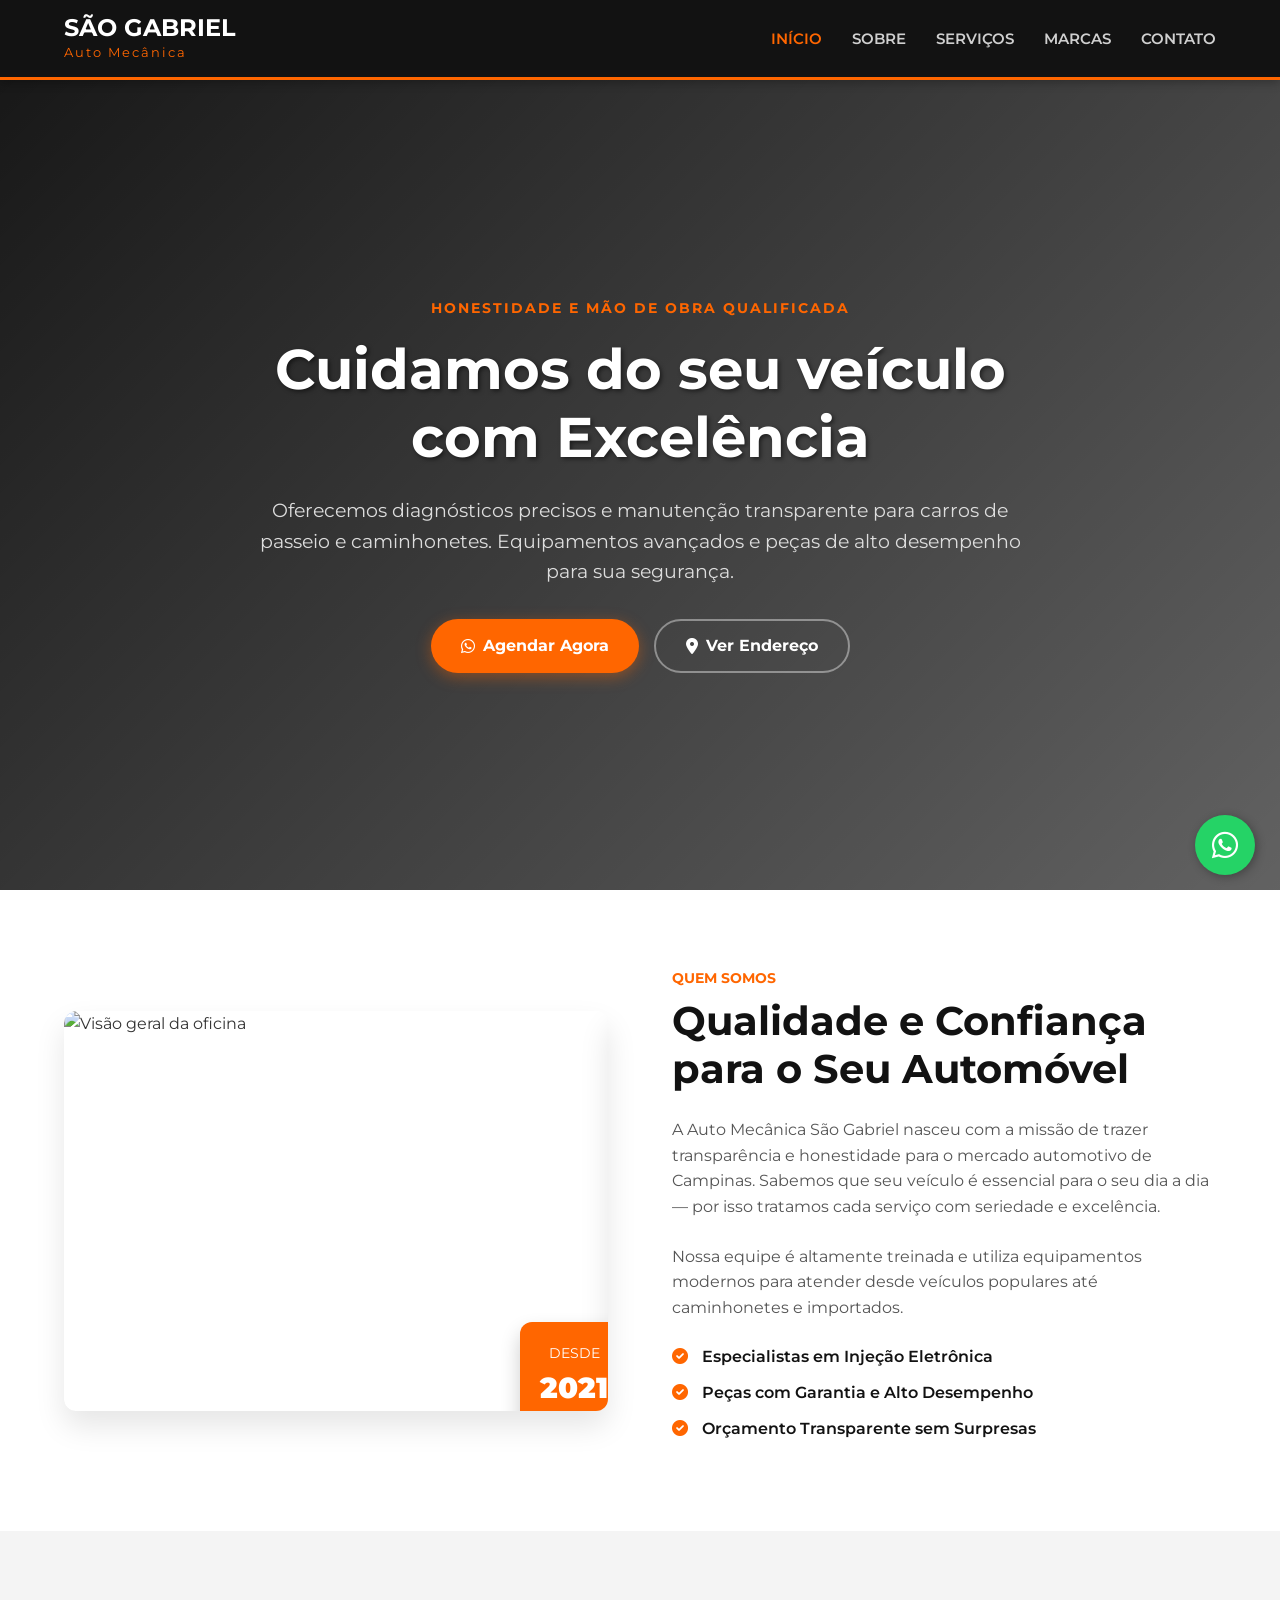
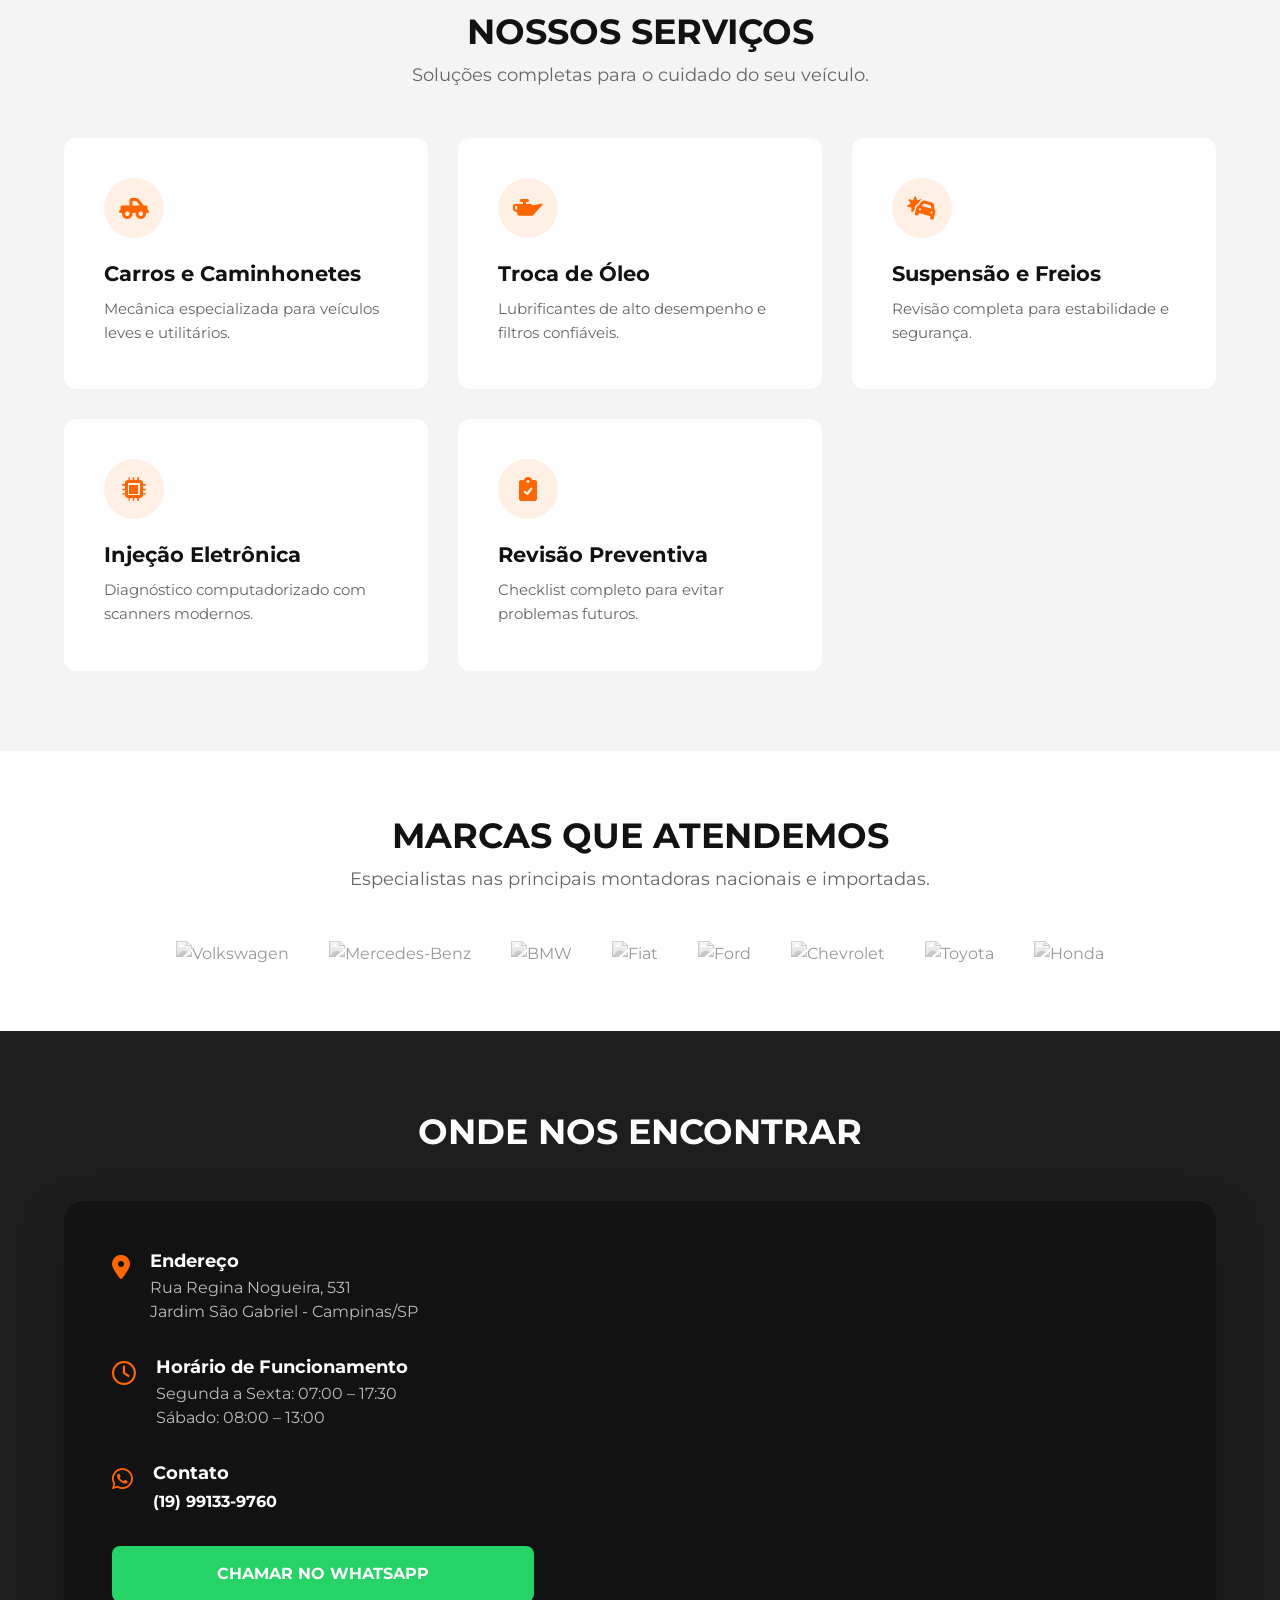
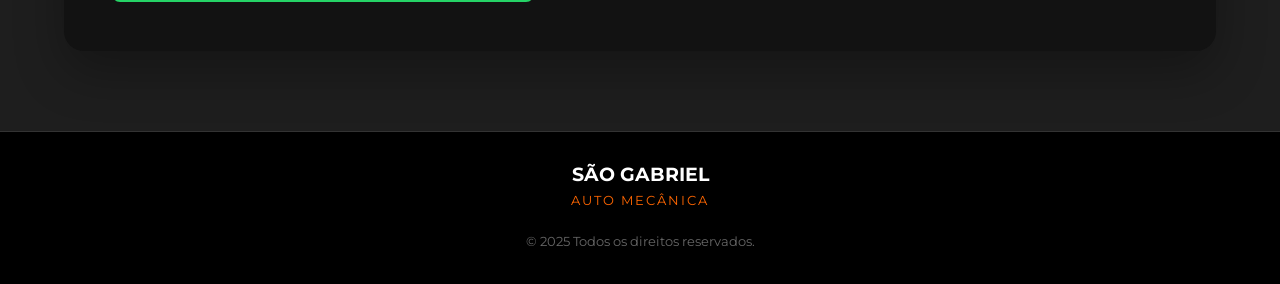
==== index.html @ 68333423 "Add files via upload" ====
<!DOCTYPE html>
<html lang="pt-br">
<head>
    <meta charset="UTF-8">
    <meta name="viewport" content="width=device-width, initial-scale=1.0">
    <title>Auto Mecânica São Gabriel | Campinas</title>

    <meta name="description" content="Auto Mecânica em Campinas - Especialistas em mecânica leve, caminhonetes, injeção eletrônica, suspensão, freios e revisão preventiva. Honestidade e serviço de confiança.">

    <link href="https://fonts.googleapis.com/css2?family=Montserrat:wght@400;600;700;900&display=swap" rel="stylesheet">
    <link rel="stylesheet" href="https://cdnjs.cloudflare.com/ajax/libs/font-awesome/6.0.0/css/all.min.css">

    <link rel="stylesheet" href="style.css">
</head>

<body>

    <!-- HEADER -->
    <header>
        <div class="container header-content">

            <div class="logo" aria-label="Logo Auto Mecânica São Gabriel">
                <h1>São Gabriel</h1>
                <span class="subtitle">Auto Mecânica</span>
            </div>

            <button class="hamburger-btn" aria-label="Abrir menu de navegação">
                <span class="bar"></span>
                <span class="bar"></span>
                <span class="bar"></span>
            </button>

            <nav class="nav-menu" aria-label="Menu principal">
                <ul>
                    <li><a href="#inicio" class="active">Início</a></li>
                    <li><a href="#sobre">Sobre</a></li>
                    <li><a href="#servicos">Serviços</a></li>
                    <li><a href="#marcas">Marcas</a></li>
                    <li><a href="#localizacao">Contato</a></li>
                </ul>
            </nav>

            <div class="overlay"></div>
        </div>
    </header>

    <main>

        <!-- HERO -->
        <section id="inicio" class="hero">
            <div class="hero-overlay"></div>

            <div class="container hero-content">
                <span class="tagline">Honestidade e Mão de Obra Qualificada</span>

                <h2>Cuidamos do seu veículo com Excelência</h2>

                <p>
                    Oferecemos diagnósticos precisos e manutenção transparente para carros de passeio e caminhonetes. 
                    Equipamentos avançados e peças de alto desempenho para sua segurança.
                </p>

                <div class="hero-buttons">
                    <a href="https://wa.me/5519991339760?text=Olá,+vi+o+site+e+gostaria+de+agendar+um+serviço." 
                       target="_blank" class="cta-button" aria-label="Agendar no WhatsApp">
                        <i class="fab fa-whatsapp"></i> Agendar Agora
                    </a>

                    <a href="#localizacao" class="secondary-button">
                        <i class="fas fa-map-marker-alt"></i> Ver Endereço
                    </a>
                </div>
            </div>
        </section>

        <!-- SOBRE -->
        <section id="sobre" class="about-section">
            <div class="container about-grid">

                <div class="about-image carousel-container">
                    <div class="carousel-track">
                        <img src="https://images.unsplash.com/photo-1619642751034-765dfdf7c58e?q=80&w=1974&auto=format&fit=crop" alt="Visão geral da oficina">
                        <img src="https://images.unsplash.com/photo-1487754180451-c456f719a1fc?q=80&w=2070&auto=format&fit=crop" alt="Trabalhos mecânicos no motor">
                        <img src="https://images.unsplash.com/photo-1517524008697-84bbe3c3fd98?q=80&w=2000&auto=format&fit=crop" alt="Ferramentas automotivas">
                        <img src="https://images.unsplash.com/photo-1632823471565-1ec2a1ad4015?q=80&w=2000&auto=format&fit=crop" alt="Elevador automotivo em uso">
                    </div>

                    <div class="experience-badge">
                        <span class="years">Desde</span>
                        <span class="text">2021</span>
                    </div>
                </div>

                <div class="about-text">
                    <h4 class="section-subtitle">Quem Somos</h4>
                    <h2>Qualidade e Confiança para o Seu Automóvel</h2>

                    <p>
                        A Auto Mecânica São Gabriel nasceu com a missão de trazer transparência e honestidade para o mercado automotivo de Campinas.
                        Sabemos que seu veículo é essencial para o seu dia a dia — por isso tratamos cada serviço com seriedade e excelência.
                    </p>

                    <p>
                        Nossa equipe é altamente treinada e utiliza equipamentos modernos para atender desde veículos populares até caminhonetes e importados.
                    </p>

                    <ul class="features-list">
                        <li><i class="fas fa-check-circle"></i> Especialistas em Injeção Eletrônica</li>
                        <li><i class="fas fa-check-circle"></i> Peças com Garantia e Alto Desempenho</li>
                        <li><i class="fas fa-check-circle"></i> Orçamento Transparente sem Surpresas</li>
                    </ul>
                </div>

            </div>
        </section>

        <!-- SERVIÇOS -->
        <section id="servicos" class="services-section">
            <div class="container">

                <div class="section-header">
                    <h2>Nossos Serviços</h2>
                    <p>Soluções completas para o cuidado do seu veículo.</p>
                </div>

                <div class="service-grid">

                    <div class="service-card">
                        <div class="icon-wrapper"><i class="fas fa-truck-pickup"></i></div>
                        <h3>Carros e Caminhonetes</h3>
                        <p>Mecânica especializada para veículos leves e utilitários.</p>
                    </div>

                    <div class="service-card">
                        <div class="icon-wrapper"><i class="fas fa-oil-can"></i></div>
                        <h3>Troca de Óleo</h3>
                        <p>Lubrificantes de alto desempenho e filtros confiáveis.</p>
                    </div>

                    <div class="service-card">
                        <div class="icon-wrapper"><i class="fas fa-car-crash"></i></div>
                        <h3>Suspensão e Freios</h3>
                        <p>Revisão completa para estabilidade e segurança.</p>
                    </div>

                    <div class="service-card">
                        <div class="icon-wrapper"><i class="fas fa-microchip"></i></div>
                        <h3>Injeção Eletrônica</h3>
                        <p>Diagnóstico computadorizado com scanners modernos.</p>
                    </div>

                    <div class="service-card">
                        <div class="icon-wrapper"><i class="fas fa-clipboard-check"></i></div>
                        <h3>Revisão Preventiva</h3>
                        <p>Checklist completo para evitar problemas futuros.</p>
                    </div>

                </div>
            </div>
        </section>

        <!-- MARCAS -->
        <section id="marcas" class="brands-section">
            <div class="container">

                <div class="section-header">
                    <h2>Marcas que Atendemos</h2>
                    <p>Especialistas nas principais montadoras nacionais e importadas.</p>
                </div>

                <div class="brands-grid">
                    <div class="brand-item"><img src="https://upload.wikimedia.org/wikipedia/commons/a/a1/Volkswagen_Logo_till_1995.svg" alt="Volkswagen"></div>
                    <div class="brand-item"><img src="https://upload.wikimedia.org/wikipedia/commons/9/90/Mercedes-Logo.svg" alt="Mercedes-Benz"></div>
                    <div class="brand-item"><img src="https://upload.wikimedia.org/wikipedia/commons/4/44/BMW.svg" alt="BMW"></div>
                    <div class="brand-item"><img src="https://upload.wikimedia.org/wikipedia/commons/1/12/Fiat_Automobiles_logo.svg" alt="Fiat"></div>
                    <div class="brand-item"><img src="https://upload.wikimedia.org/wikipedia/commons/3/3e/Ford_logo_flat.svg" alt="Ford"></div>
                    <div class="brand-item"><img src="https://upload.wikimedia.org/wikipedia/commons/5/53/Chevrolet_bowtie_logo.svg" alt="Chevrolet"></div>
                    <div class="brand-item"><img src="https://upload.wikimedia.org/wikipedia/commons/9/94/Toyota_Page_Semi-Flat_Logo.svg" alt="Toyota"></div>
                    <div class="brand-item"><img src="https://upload.wikimedia.org/wikipedia/commons/2/23/Honda_Logo.svg" alt="Honda"></div>
                </div>

            </div>
        </section>

        <!-- LOCALIZAÇÃO -->
        <section id="localizacao" class="location-section">
            <div class="container">

                <div class="section-header">
                    <h2>Onde nos Encontrar</h2>
                </div>

                <div class="contact-card-wrapper">

                    <div class="contact-info">

                        <div class="info-block">
                            <i class="fas fa-map-marker-alt"></i>
                            <div>
                                <h3>Endereço</h3>
                                <p>Rua Regina Nogueira, 531<br>Jardim São Gabriel - Campinas/SP</p>
                            </div>
                        </div>

                        <div class="info-block">
                            <i class="far fa-clock"></i>
                            <div>
                                <h3>Horário de Funcionamento</h3>
                                <p>Segunda a Sexta: 07:00 – 17:30</p>
                                <p>Sábado: 08:00 – 13:00</p>
                            </div>
                        </div>

                        <div class="info-block">
                            <i class="fab fa-whatsapp"></i>
                            <div>
                                <h3>Contato</h3>
                                <a href="https://wa.me/5519991339760?text=Olá,+vi+o+site+e+gostaria+de+agendar+um+serviço." 
                                   target="_blank" 
                                   class="contact-link">
                                    (19) 99133-9760
                                </a>
                            </div>
                        </div>

                        <a href="https://wa.me/5519991339760?text=Olá,+vi+o+site+e+gostaria+de+agendar+um+serviço." 
                           target="_blank" 
                           class="btn-whatsapp-large">
                            Chamar no WhatsApp
                        </a>

                    </div>

                    <div class="map-wrapper">
                        <iframe 
                            src="https://maps.google.com/maps?q=Rua%20Regina%20Nogueira%2C%20531%2C%20Campinas&t=&z=15&ie=UTF8&iwloc=&output=embed"
                            width="100%" height="100%" style="border:0;" allowfullscreen loading="lazy"
                            title="Mapa da Auto Mecânica São Gabriel">
                        </iframe>
                    </div>

                </div>
            </div>
        </section>

    </main>

    <!-- FOOTER -->
    <footer>
        <div class="container footer-content">
            <div class="footer-logo">
                <h3>São Gabriel</h3>
                <p>Auto Mecânica</p>
            </div>
            <p class="copyright">© 2025 Todos os direitos reservados.</p>
        </div>
    </footer>

    <!-- WHATSAPP FLOAT -->
    <a href="https://wa.me/5519991339760?text=Olá,+vi+o+site+e+gostaria+de+agendar+um+serviço." 
       class="whatsapp-float" target="_blank" aria-label="Contato WhatsApp">
        <i class="fab fa-whatsapp"></i>
    </a>

    <!-- SCRIPTS -->
    <script>
        const hamburger = document.querySelector('.hamburger-btn');
        const navMenu = document.querySelector('.nav-menu');
        const overlay = document.querySelector('.overlay');

        function toggleMenu() {
            hamburger.classList.toggle('active');
            navMenu.classList.toggle('active');
            overlay.classList.toggle('active');
        }

        hamburger.addEventListener('click', toggleMenu);
        overlay.addEventListener('click', toggleMenu);

        const track = document.querySelector('.carousel-track');
        const images = document.querySelectorAll('.carousel-track img');
        let index = 0;

        setInterval(() => {
            index = (index + 1) % images.length;
            track.style.transform = `translateX(${-index * 100}%)`;
        }, 3000);
    </script>

</body>
</html>
---- style.css ----
/* =========================================
   VARIÁVEIS E RESET
   ========================================= */
:root {
    --primary: #ff6600;      /* Laranja vibrante */
    --primary-dark: #cc5200; /* Laranja escuro para hover */
    --dark: #121212;         /* Preto quase total */
    --dark-grey: #1e1e1e;    /* Cinza escuro para fundos secundários */
    --light: #f4f4f4;        /* Cinza claro para fundos */
    --text-color: #333;      /* Cor de texto padrão */
    --text-light: #aaa;      /* Cor de texto secundária */
    --header-height: 80px;
    --transition: all 0.3s ease;
}

* { box-sizing: border-box; margin: 0; padding: 0; }

html { scroll-behavior: smooth; }

body {
    font-family: 'Montserrat', sans-serif;
    background-color: var(--light);
    color: var(--text-color);
    line-height: 1.6;
    overflow-x: hidden;
}

h1, h2, h3, h4 { font-weight: 700; line-height: 1.2; }
a { text-decoration: none; }
ul { list-style: none; }

.container {
    width: 90%;
    max-width: 1200px;
    margin: 0 auto;
}

.section-header {
    text-align: center;
    margin-bottom: 3rem;
}

.section-header h2 {
    font-size: 2.2rem;
    color: var(--dark);
    margin-bottom: 0.5rem;
    text-transform: uppercase;
}

.section-header p { color: #666; font-size: 1.1rem; }

/* =========================================
   HEADER & MENU
   ========================================= */
header {
    background: var(--dark);
    height: var(--header-height);
    position: fixed;
    width: 100%;
    top: 0;
    z-index: 1000;
    box-shadow: 0 2px 10px rgba(0,0,0,0.3);
    border-bottom: 3px solid var(--primary);
}

.header-content {
    display: flex;
    justify-content: space-between;
    align-items: center;
    height: 100%;
}

.logo h1 { color: #fff; font-size: 1.5rem; text-transform: uppercase; margin: 0; }
.logo .subtitle { color: var(--primary); font-size: 0.8rem; letter-spacing: 2px; display: block; }

/* Menu Desktop */
.nav-menu ul { display: flex; gap: 30px; }
.nav-menu a {
    color: #fff;
    font-size: 0.95rem;
    font-weight: 600;
    text-transform: uppercase;
    transition: var(--transition);
    opacity: 0.8;
}
.nav-menu a:hover, .nav-menu a.active { color: var(--primary); opacity: 1; }

.hamburger-btn { display: none; }
.overlay { display: none; }

/* Menu Mobile */
@media (max-width: 768px) {
    .hamburger-btn {
        display: block;
        background: none;
        border: none;
        cursor: pointer;
        z-index: 1002;
    }
    .bar {
        display: block;
        width: 25px;
        height: 3px;
        margin: 5px auto;
        background-color: #fff;
        transition: var(--transition);
    }
    .hamburger-btn.active .bar:nth-child(1) { transform: translateY(8px) rotate(45deg); }
    .hamburger-btn.active .bar:nth-child(2) { opacity: 0; }
    .hamburger-btn.active .bar:nth-child(3) { transform: translateY(-8px) rotate(-45deg); }

    .nav-menu {
        position: fixed;
        top: 0;
        right: -100%;
        width: 280px;
        height: 100vh;
        background-color: var(--dark);
        padding-top: 100px;
        transition: 0.4s;
        z-index: 1001;
        box-shadow: -5px 0 15px rgba(0,0,0,0.5);
    }
    .nav-menu.active { right: 0; }
    .nav-menu ul { flex-direction: column; gap: 0; }
    .nav-menu li { width: 100%; }
    .nav-menu a {
        display: block;
        padding: 20px;
        border-bottom: 1px solid rgba(255,255,255,0.1);
        font-size: 1.1rem;
    }
    .overlay {
        position: fixed;
        top: 0; left: 0;
        width: 100%; height: 100%;
        background: rgba(0,0,0,0.7);
        z-index: 1000;
    }
    .overlay.active { display: block; }
}

/* =========================================
   HERO SECTION (CAPA)
   ========================================= */
.hero {
    margin-top: var(--header-height);
    height: 90vh; /* Altura quase total da tela */
    min-height: 600px;
    background-image: url('https://images.unsplash.com/photo-1486262715619-67b85e0b08d3?q=80&w=2072&auto=format&fit=crop'); /* Fundo Imagem de Carros */
    background-size: cover;
    background-position: center;
    position: relative;
    display: flex;
    align-items: center;
    justify-content: center;
    text-align: center;
    color: white;
}

.hero-overlay {
    position: absolute;
    top: 0; left: 0;
    width: 100%; height: 100%;
    background: linear-gradient(135deg, rgba(0,0,0,0.9) 0%, rgba(0,0,0,0.6) 100%);
    z-index: 1;
}

.hero-content {
    position: relative;
    z-index: 2;
    max-width: 800px;
}

.tagline {
    color: var(--primary);
    font-weight: 700;
    text-transform: uppercase;
    letter-spacing: 2px;
    font-size: 0.9rem;
    display: block;
    margin-bottom: 1rem;
}

.hero h2 {
    font-size: 3.5rem;
    margin-bottom: 1.5rem;
    text-shadow: 2px 2px 4px rgba(0,0,0,0.5);
}

.hero p {
    font-size: 1.2rem;
    color: #ddd;
    margin-bottom: 2rem;
}

/* Botões */
.hero-buttons {
    display: flex;
    gap: 15px;
    justify-content: center;
    flex-wrap: wrap;
}

.cta-button {
    background: var(--primary);
    color: white;
    padding: 12px 30px;
    border-radius: 50px;
    font-weight: 700;
    font-size: 1rem;
    transition: var(--transition);
    display: inline-flex;
    align-items: center;
    gap: 8px;
    box-shadow: 0 4px 15px rgba(255, 102, 0, 0.4);
}
.cta-button:hover { background: var(--primary-dark); transform: translateY(-3px); }

.secondary-button {
    background: transparent;
    color: white;
    padding: 12px 30px;
    border: 2px solid rgba(255,255,255,0.4);
    border-radius: 50px;
    font-weight: 700;
    transition: var(--transition);
    display: inline-flex;
    align-items: center;
    gap: 8px;
}
.secondary-button:hover { background: rgba(255,255,255,0.1); border-color: #fff; }

@media (max-width: 768px) {
    .hero h2 { font-size: 2.2rem; }
    .hero p { font-size: 1rem; }
}

/* =========================================
   SOBRE NÓS (NOVO)
   ========================================= */
.about-section {
    padding: 5rem 0;
    background: white;
}

.about-grid {
    display: grid;
    grid-template-columns: 1fr 1fr;
    gap: 4rem;
    align-items: center;
}

.about-image {
    position: relative;
}

.about-image img {
    width: 100%;
    border-radius: 12px;
    box-shadow: 0 15px 30px rgba(0,0,0,0.1);
}

.experience-badge {
    position: absolute;
    bottom: -20px;
    right: -20px;
    background: var(--primary);
    color: white;
    padding: 20px;
    border-radius: 12px;
    text-align: center;
    box-shadow: 0 10px 20px rgba(0,0,0,0.2);
}

.experience-badge .years { display: block; font-size: 0.9rem; text-transform: uppercase; }
.experience-badge .text { display: block; font-size: 1.8rem; font-weight: 900; }

.section-subtitle {
    color: var(--primary);
    text-transform: uppercase;
    font-size: 0.9rem;
    margin-bottom: 10px;
}

.about-text h2 {
    font-size: 2.5rem;
    color: var(--dark);
    margin-bottom: 1.5rem;
}

.about-text p {
    margin-bottom: 1.5rem;
    color: #555;
}

.features-list li {
    margin-bottom: 10px;
    font-weight: 600;
    color: var(--dark);
}

.features-list i { color: var(--primary); margin-right: 10px; }

@media (max-width: 768px) {
    .about-grid { grid-template-columns: 1fr; gap: 2rem; }
    .experience-badge { right: 10px; bottom: 10px; padding: 10px 15px; }
    .experience-badge .text { font-size: 1.4rem; }
}

/* =========================================
   SERVIÇOS
   ========================================= */
.services-section {
    padding: 5rem 0;
    background: var(--light);
}

.service-grid {
    display: grid;
    grid-template-columns: repeat(auto-fit, minmax(280px, 1fr));
    gap: 30px;
}

.service-card {
    background: white;
    padding: 2.5rem;
    border-radius: 12px;
    transition: var(--transition);
    border-bottom: 4px solid transparent;
}

.service-card:hover {
    transform: translateY(-10px);
    box-shadow: 0 15px 30px rgba(0,0,0,0.08);
    border-bottom: 4px solid var(--primary);
}

.icon-wrapper {
    width: 60px;
    height: 60px;
    background: rgba(255, 102, 0, 0.1);
    border-radius: 50%;
    display: flex;
    align-items: center;
    justify-content: center;
    margin-bottom: 1.5rem;
}

.service-card i { font-size: 1.5rem; color: var(--primary); }

.service-card h3 { font-size: 1.3rem; margin-bottom: 10px; color: var(--dark); }
.service-card p { color: #666; font-size: 0.95rem; }

/* =========================================
   MARCAS
   ========================================= */
.brands-section {
    padding: 4rem 0;
    background: white;
}
.brands-grid {
    display: flex;
    flex-wrap: wrap;
    justify-content: center;
    gap: 40px;
    margin-top: 2rem;
}
.brand-item img {
    height: 60px;
    filter: grayscale(100%);
    opacity: 0.5;
    transition: var(--transition);
}
.brand-item:hover img { filter: grayscale(0%); opacity: 1; transform: scale(1.1); }

/* =========================================
   LOCALIZAÇÃO & CONTATO
   ========================================= */
.location-section {
    padding: 5rem 0;
    background: var(--dark-grey);
    color: white;
}

.location-section .section-header h2 { color: white; }

.contact-card-wrapper {
    display: flex;
    background: var(--dark);
    border-radius: 20px;
    overflow: hidden;
    box-shadow: 0 20px 50px rgba(0,0,0,0.3);
}

.contact-info {
    flex: 1;
    padding: 3rem;
    display: flex;
    flex-direction: column;
    justify-content: center;
}

.info-block {
    display: flex;
    gap: 20px;
    margin-bottom: 2rem;
}

.info-block i { font-size: 1.5rem; color: var(--primary); margin-top: 5px; }
.info-block h3 { margin-bottom: 5px; font-size: 1.1rem; }
.info-block p { color: #bbb; margin: 0; line-height: 1.5; }
.contact-link { color: white; font-weight: bold; transition: 0.3s; }
.contact-link:hover { color: var(--primary); }

.btn-whatsapp-large {
    background: #25D366;
    color: white;
    text-align: center;
    padding: 15px;
    border-radius: 8px;
    font-weight: 700;
    text-transform: uppercase;
    transition: var(--transition);
}
.btn-whatsapp-large:hover { background: #1ebc57; }

.map-wrapper { flex: 1.5; min-height: 450px; }

@media (max-width: 900px) {
    .contact-card-wrapper { flex-direction: column; }
    .map-wrapper { height: 350px; min-height: auto; }
}

/* =========================================
   FOOTER
   ========================================= */
footer {
    background: black;
    color: white;
    padding: 2rem 0;
    text-align: center;
    border-top: 1px solid #333;
}
.footer-logo h3 { text-transform: uppercase; color: white; margin-bottom: 5px; }
.footer-logo p { color: var(--primary); font-size: 0.8rem; letter-spacing: 2px; text-transform: uppercase; }
.copyright { margin-top: 20px; font-size: 0.8rem; color: #666; }

/* =========================================
   CARROSSEL DE ROTINA
   ========================================= */
.carousel-container {
    width: 100%;
    height: 400px; /* Altura fixa para as fotos */
    overflow: hidden; /* Esconde as fotos que estão fora da caixa */
    position: relative;
    border-radius: 12px;
    box-shadow: 0 15px 30px rgba(0,0,0,0.1);
}

.carousel-track {
    display: flex;
    width: 100%;
    height: 100%;
    transition: transform 0.5s ease-in-out; /* Animação suave */
}

.carousel-track img {
    width: 100%;
    height: 100%;
    object-fit: cover; /* Garante que a imagem preencha sem distorcer */
    flex-shrink: 0; /* Impede a imagem de encolher */
}

/* Ajuste no mobile para o carrossel */
@media (max-width: 768px) {
    .carousel-container {
        height: 300px;
    }
}

/* =========================================
   BOTÃO WHATSAPP FLUTUANTE
   ========================================= */
.whatsapp-float {
    position: fixed;
    width: 60px;
    height: 60px;
    bottom: 25px;
    right: 25px;
    background-color: #25d366;
    color: #FFF;
    border-radius: 50px;
    text-align: center;
    font-size: 30px;
    box-shadow: 2px 2px 10px rgba(0,0,0,0.3);
    z-index: 9999; /* Garante que fique acima de tudo */
    display: flex;
    align-items: center;
    justify-content: center;
    text-decoration: none;
    transition: all 0.3s ease;
}

.whatsapp-float:hover {
    background-color: #1ebc57;
    transform: scale(1.1); /* Aumenta um pouco ao passar o mouse */
    box-shadow: 2px 5px 15px rgba(0,0,0,0.4);
}

/* Animação de pulsação suave para chamar atenção */
.whatsapp-float {
    animation: pulse-green 2s infinite;
}

@keyframes pulse-green {
    0% {
        box-shadow: 0 0 0 0 rgba(37, 211, 102, 0.7);
    }
    70% {
        box-shadow: 0 0 0 15px rgba(37, 211, 102, 0);
    }
    100% {
        box-shadow: 0 0 0 0 rgba(37, 211, 102, 0);
    }
}
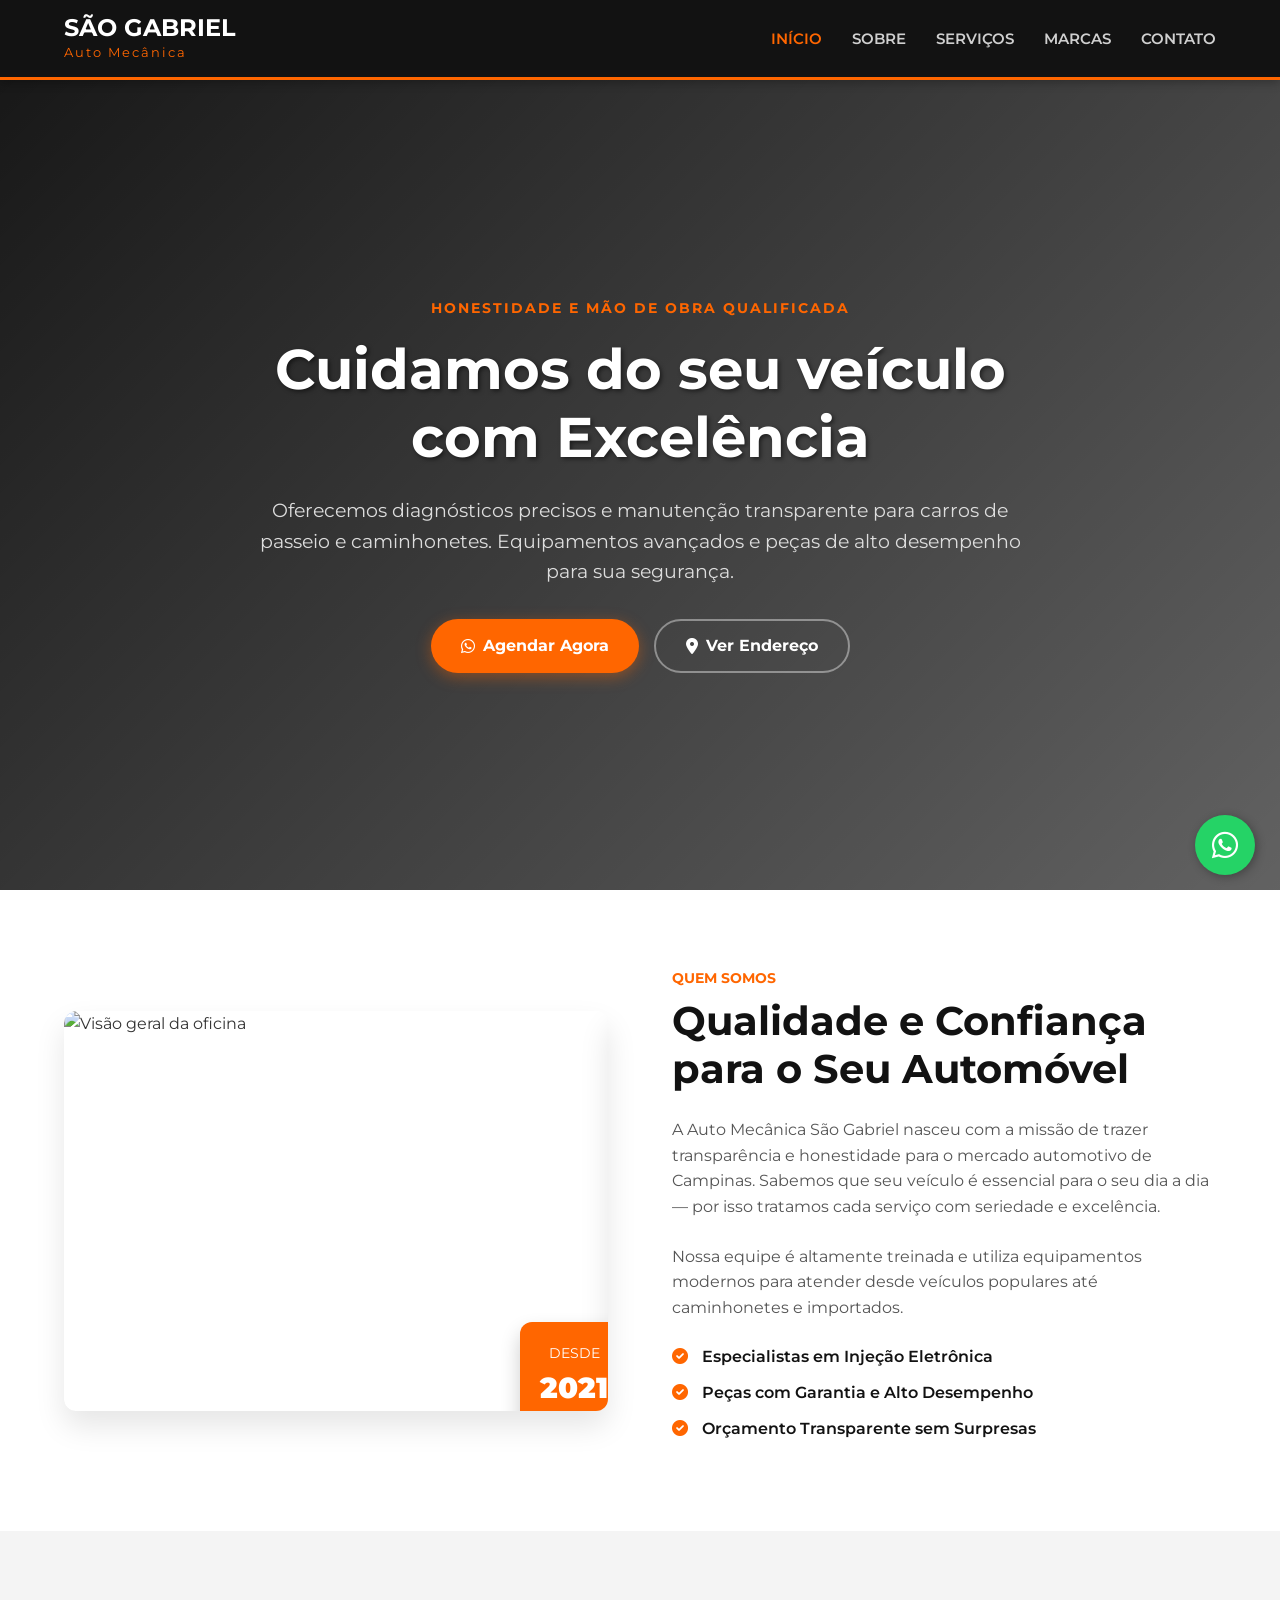
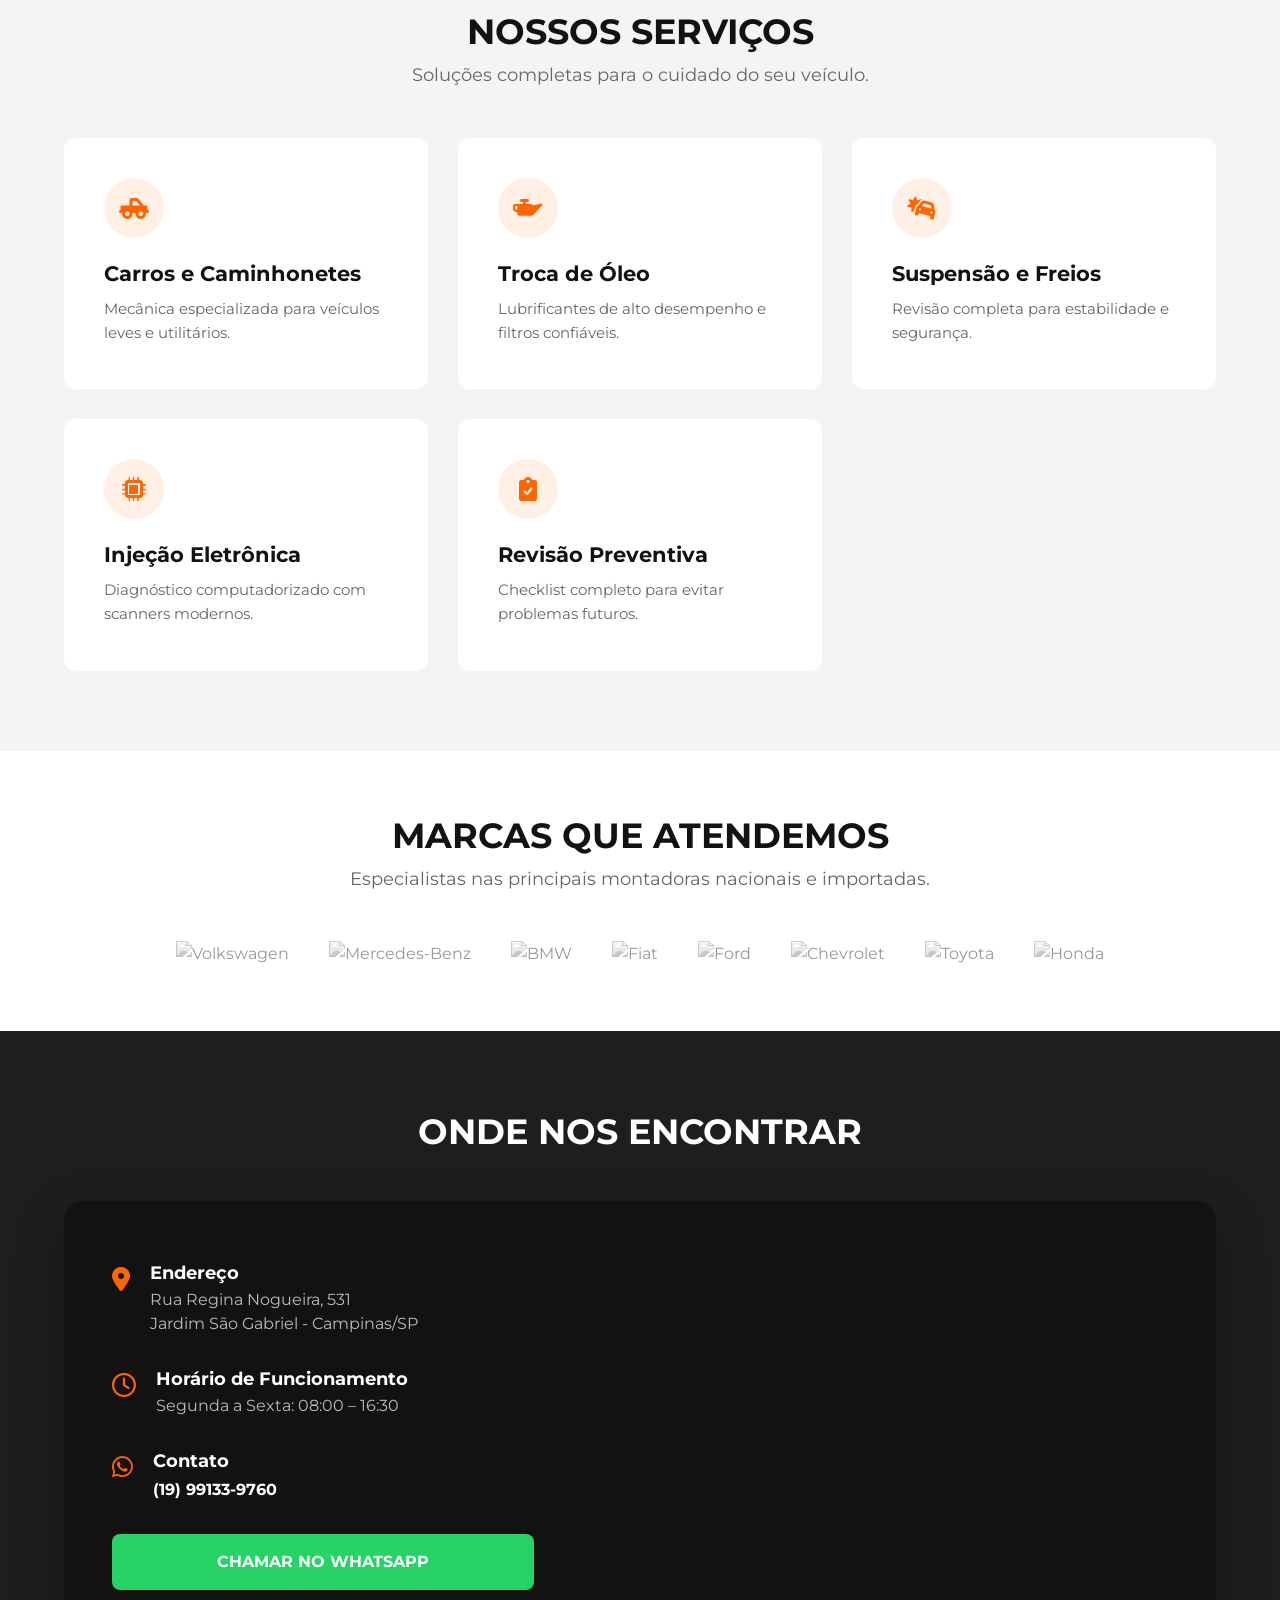
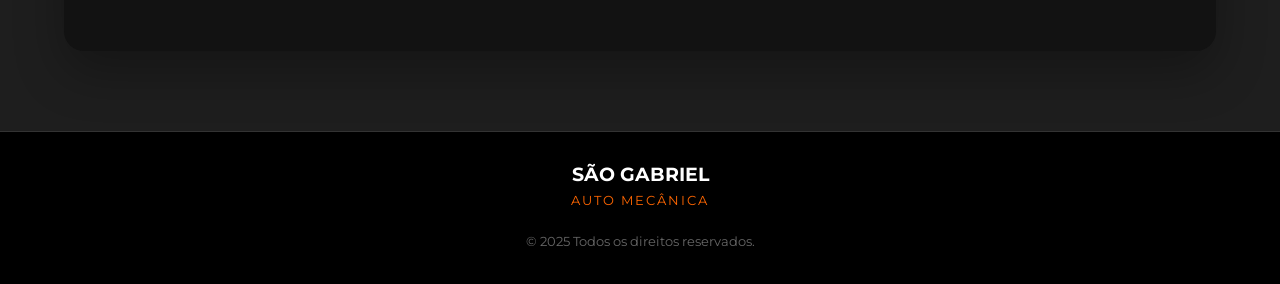
==== commit 6cfe2631: "Add files via upload" ====
--- a/index.html
+++ b/index.html
@@ -61,7 +61,7 @@
                 </p>
 
                 <div class="hero-buttons">
-                    <a href="https://wa.me/5519991339760?text=Olá,+vi+o+site+e+gostaria+de+agendar+um+serviço." 
+                    <a href="https://wa.me/5519991339760?text=Olá!%20Vi%20o%20site%20da%20Auto%20Mecânica%20São%20Gabriel%20e%20gostaria%20de%20agendar%20um%20serviço." 
                        target="_blank" class="cta-button" aria-label="Agendar no WhatsApp">
                         <i class="fab fa-whatsapp"></i> Agendar Agora
                     </a>
@@ -206,8 +206,8 @@
                             <i class="far fa-clock"></i>
                             <div>
                                 <h3>Horário de Funcionamento</h3>
-                                <p>Segunda a Sexta: 07:00 – 17:30</p>
-                                <p>Sábado: 08:00 – 13:00</p>
+                                <p>Segunda a Sexta: 08:00 – 16:30</p>
+                                <!-- Sábado removido conforme solicitação -->
                             </div>
                         </div>
 
@@ -215,7 +215,7 @@
                             <i class="fab fa-whatsapp"></i>
                             <div>
                                 <h3>Contato</h3>
-                                <a href="https://wa.me/5519991339760?text=Olá,+vi+o+site+e+gostaria+de+agendar+um+serviço." 
+                                <a href="https://wa.me/5519991339760?text=Olá!%20Vi%20o%20site%20da%20Auto%20Mecânica%20São%20Gabriel%20e%20gostaria%20de%20agendar%20um%20serviço." 
                                    target="_blank" 
                                    class="contact-link">
                                     (19) 99133-9760
@@ -223,7 +223,7 @@
                             </div>
                         </div>
 
-                        <a href="https://wa.me/5519991339760?text=Olá,+vi+o+site+e+gostaria+de+agendar+um+serviço." 
+                        <a href="https://wa.me/5519991339760?text=Olá!%20Vi%20o%20site%20da%20Auto%20Mecânica%20São%20Gabriel%20e%20gostaria%20de%20agendar%20um%20serviço." 
                            target="_blank" 
                            class="btn-whatsapp-large">
                             Chamar no WhatsApp
@@ -257,7 +257,7 @@
     </footer>
 
     <!-- WHATSAPP FLOAT -->
-    <a href="https://wa.me/5519991339760?text=Olá,+vi+o+site+e+gostaria+de+agendar+um+serviço." 
+    <a href="https://wa.me/5519991339760?text=Olá!%20Vi%20o%20site%20da%20Auto%20Mecânica%20São%20Gabriel%20e%20gostaria%20de%20agendar%20um%20serviço." 
        class="whatsapp-float" target="_blank" aria-label="Contato WhatsApp">
         <i class="fab fa-whatsapp"></i>
     </a>
@@ -288,4 +288,4 @@
     </script>
 
 </body>
-</html>
+</html>
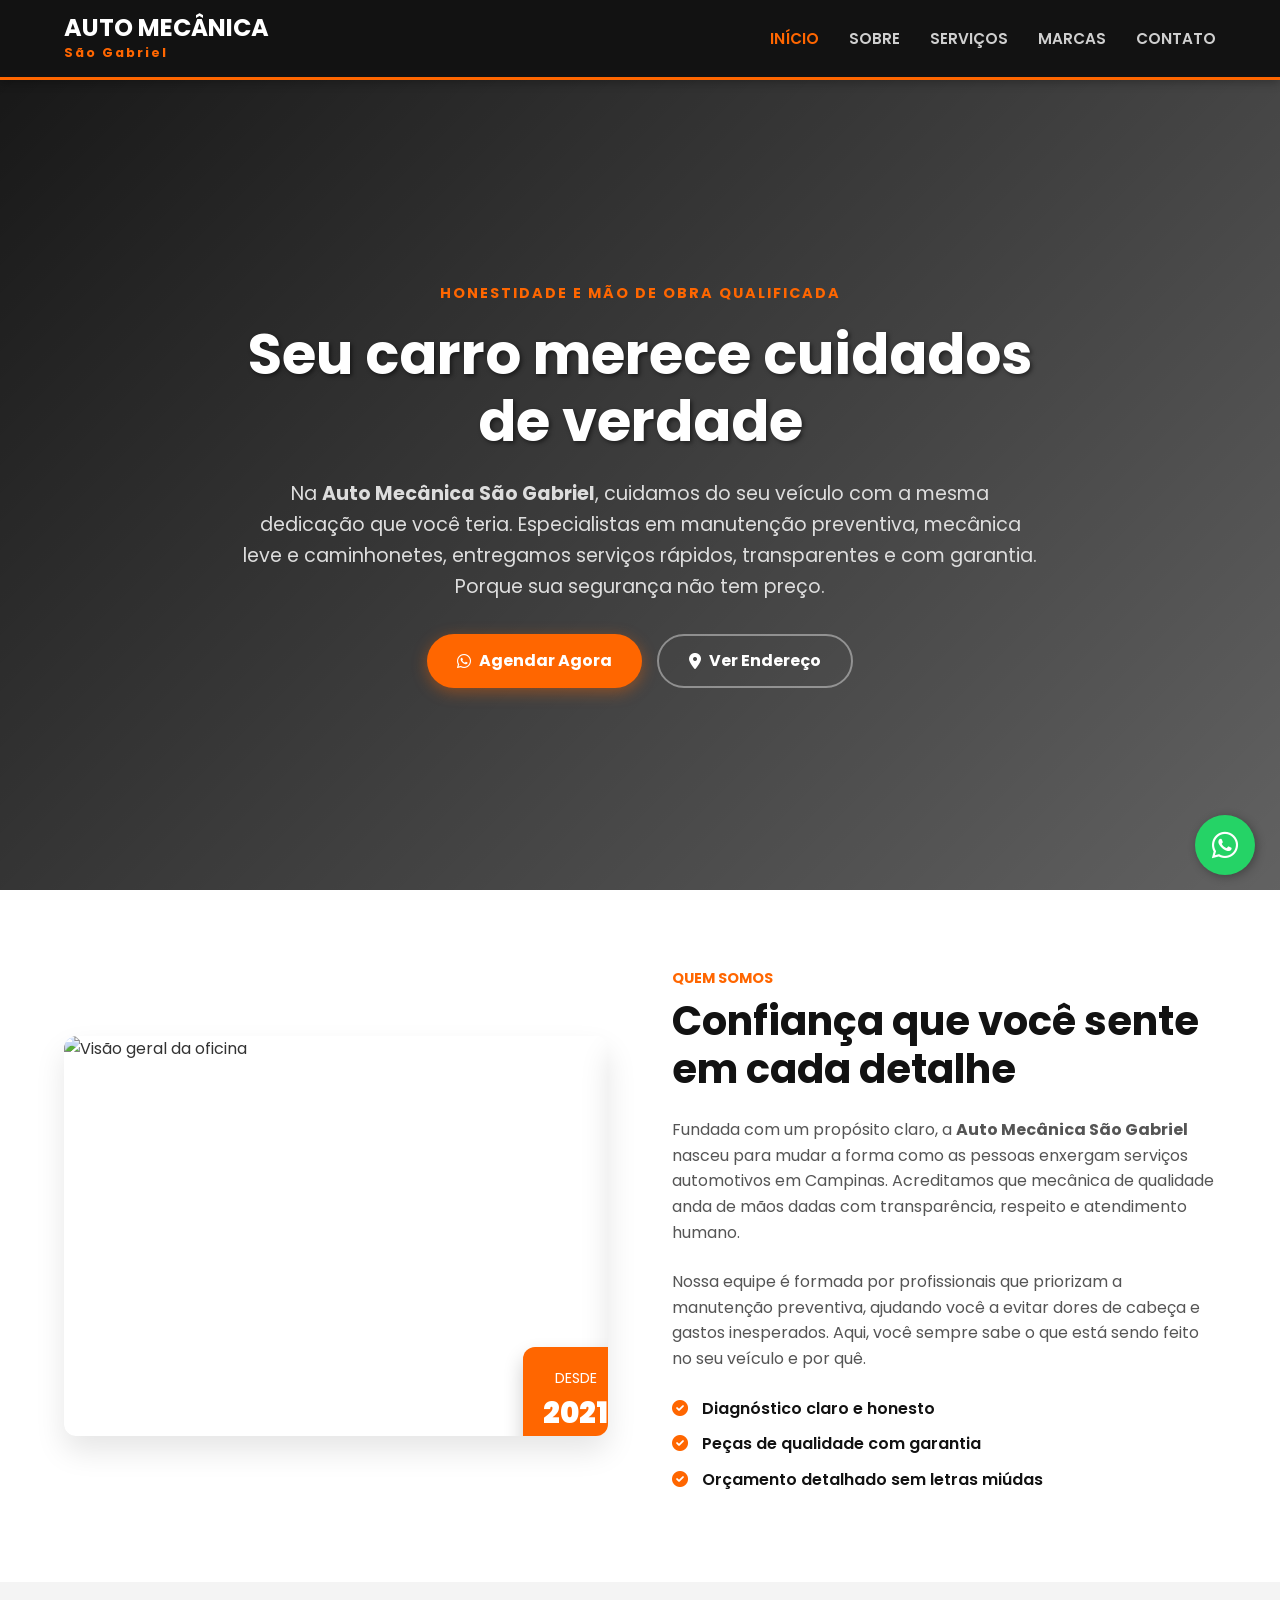
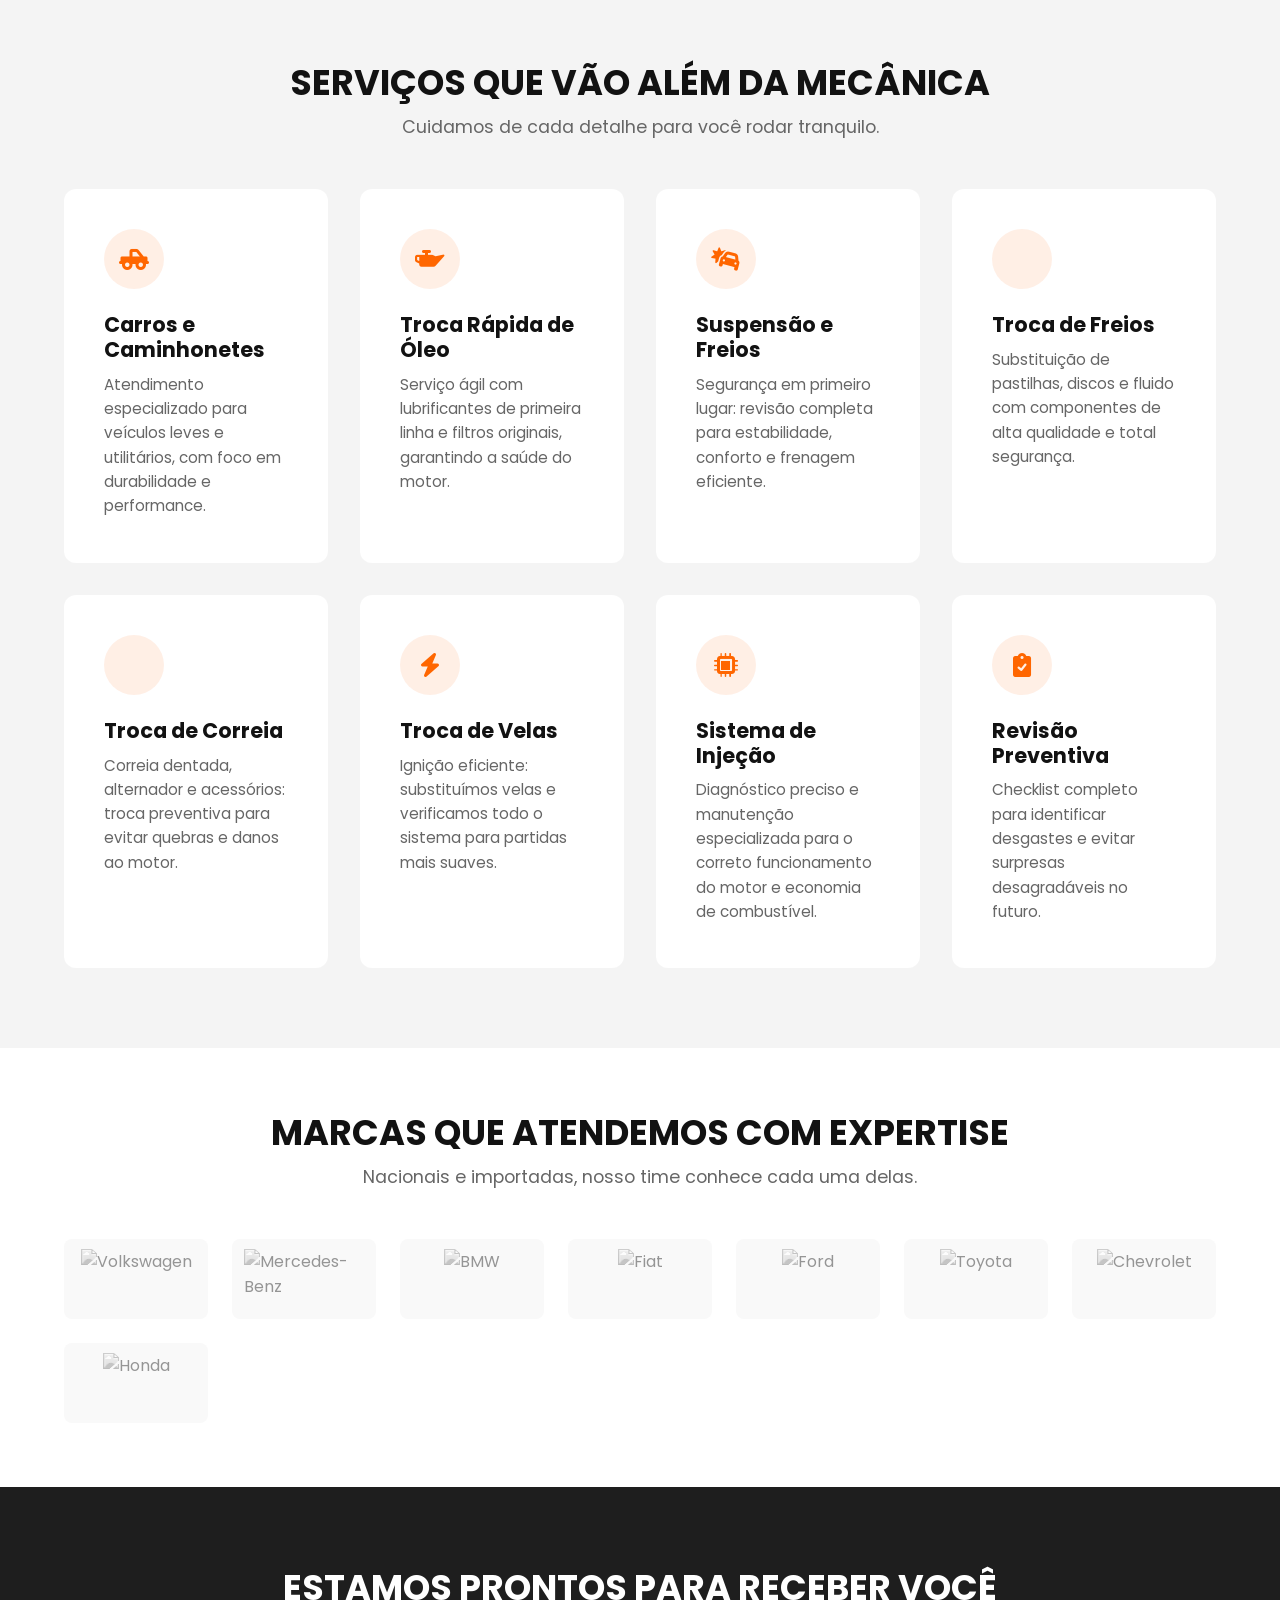
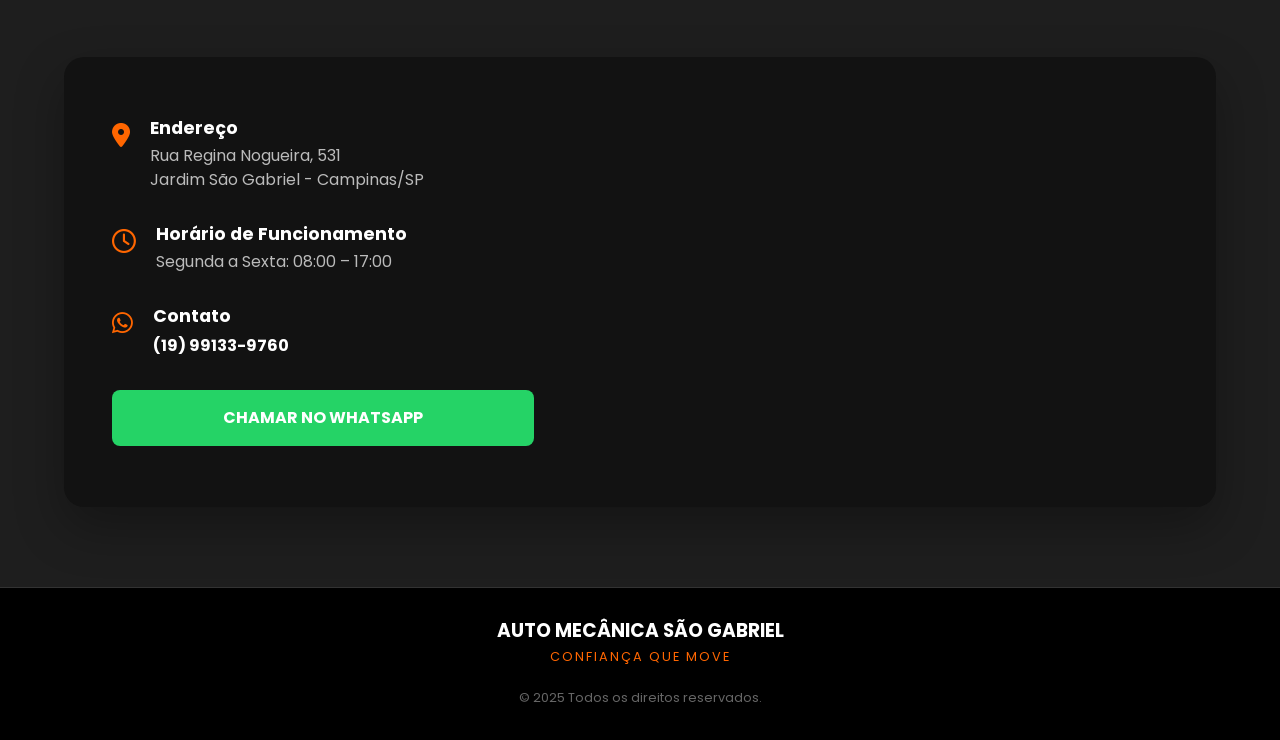
==== commit f15451b8: "Add files via upload" ====
--- a/index.html
+++ b/index.html
@@ -5,14 +5,49 @@
     <meta name="viewport" content="width=device-width, initial-scale=1.0">
     <title>Auto Mecânica São Gabriel | Campinas</title>
 
-    <meta name="description" content="Auto Mecânica em Campinas - Especialistas em mecânica leve, caminhonetes, injeção eletrônica, suspensão, freios e revisão preventiva. Honestidade e serviço de confiança.">
-
-    <link href="https://fonts.googleapis.com/css2?family=Montserrat:wght@400;600;700;900&display=swap" rel="stylesheet">
+    <meta name="description" content="Auto Mecânica São Gabriel em Campinas - Especialistas em mecânica leve, caminhonetes, manutenção preventiva, freios e troca rápida de óleo. Honestidade e serviço de confiança.">
+
+    <!-- Fonte POP: Poppins -->
+    <link rel="preconnect" href="https://fonts.googleapis.com">
+    <link rel="preconnect" href="https://fonts.gstatic.com" crossorigin>
+    <link href="https://fonts.googleapis.com/css2?family=Poppins:wght@400;600;700;900&display=swap" rel="stylesheet">
+
     <link rel="stylesheet" href="https://cdnjs.cloudflare.com/ajax/libs/font-awesome/6.0.0/css/all.min.css">
 
     <link rel="stylesheet" href="style.css">
+    <style>
+        /* Ajustes rápidos para garantir a nova fonte */
+        body {
+            font-family: 'Poppins', sans-serif;
+        }
+        h1, h2, h3, h4, .logo h1, .subtitle, .tagline, .cta-button, .secondary-button {
+            font-family: 'Poppins', sans-serif;
+            font-weight: 700;
+        }
+        .brand-item {
+            display: flex;
+            align-items: center;
+            justify-content: center;
+            min-height: 80px;
+            background: #f9f9f9;
+            border-radius: 8px;
+            padding: 10px;
+        }
+        .brand-item img {
+            max-width: 120px;
+            max-height: 60px;
+            object-fit: contain;
+        }
+        /* Ajuste para as novas imagens */
+        .brands-grid {
+            display: grid;
+            grid-template-columns: repeat(auto-fit, minmax(130px, 1fr));
+            gap: 1.5rem;
+            align-items: center;
+            margin-top: 2rem;
+        }
+    </style>
 </head>
-
 <body>
 
     <!-- HEADER -->
@@ -20,8 +55,8 @@
         <div class="container header-content">
 
             <div class="logo" aria-label="Logo Auto Mecânica São Gabriel">
-                <h1>São Gabriel</h1>
-                <span class="subtitle">Auto Mecânica</span>
+                <h1>Auto Mecânica</h1>
+                <span class="subtitle">São Gabriel</span>
             </div>
 
             <button class="hamburger-btn" aria-label="Abrir menu de navegação">
@@ -53,11 +88,12 @@
             <div class="container hero-content">
                 <span class="tagline">Honestidade e Mão de Obra Qualificada</span>
 
-                <h2>Cuidamos do seu veículo com Excelência</h2>
+                <h2>Seu carro merece cuidados de verdade</h2>
 
                 <p>
-                    Oferecemos diagnósticos precisos e manutenção transparente para carros de passeio e caminhonetes. 
-                    Equipamentos avançados e peças de alto desempenho para sua segurança.
+                    Na <strong>Auto Mecânica São Gabriel</strong>, cuidamos do seu veículo com a mesma dedicação que você teria. 
+                    Especialistas em manutenção preventiva, mecânica leve e caminhonetes, entregamos serviços rápidos, 
+                    transparentes e com garantia. Porque sua segurança não tem preço.
                 </p>
 
                 <div class="hero-buttons">
@@ -93,21 +129,22 @@
 
                 <div class="about-text">
                     <h4 class="section-subtitle">Quem Somos</h4>
-                    <h2>Qualidade e Confiança para o Seu Automóvel</h2>
+                    <h2>Confiança que você sente em cada detalhe</h2>
 
                     <p>
-                        A Auto Mecânica São Gabriel nasceu com a missão de trazer transparência e honestidade para o mercado automotivo de Campinas.
-                        Sabemos que seu veículo é essencial para o seu dia a dia — por isso tratamos cada serviço com seriedade e excelência.
+                        Fundada com um propósito claro, a <strong>Auto Mecânica São Gabriel</strong> nasceu para mudar a forma como as pessoas enxergam serviços automotivos em Campinas. 
+                        Acreditamos que mecânica de qualidade anda de mãos dadas com transparência, respeito e atendimento humano.
                     </p>
 
                     <p>
-                        Nossa equipe é altamente treinada e utiliza equipamentos modernos para atender desde veículos populares até caminhonetes e importados.
+                        Nossa equipe é formada por profissionais que priorizam a manutenção preventiva, ajudando você a evitar dores de cabeça e gastos inesperados. 
+                        Aqui, você sempre sabe o que está sendo feito no seu veículo e por quê.
                     </p>
 
                     <ul class="features-list">
-                        <li><i class="fas fa-check-circle"></i> Especialistas em Injeção Eletrônica</li>
-                        <li><i class="fas fa-check-circle"></i> Peças com Garantia e Alto Desempenho</li>
-                        <li><i class="fas fa-check-circle"></i> Orçamento Transparente sem Surpresas</li>
+                        <li><i class="fas fa-check-circle"></i> Diagnóstico claro e honesto</li>
+                        <li><i class="fas fa-check-circle"></i> Peças de qualidade com garantia</li>
+                        <li><i class="fas fa-check-circle"></i> Orçamento detalhado sem letras miúdas</li>
                     </ul>
                 </div>
 
@@ -119,41 +156,91 @@
             <div class="container">
 
                 <div class="section-header">
-                    <h2>Nossos Serviços</h2>
-                    <p>Soluções completas para o cuidado do seu veículo.</p>
+                    <h2>Serviços que vão além da mecânica</h2>
+                    <p>Cuidamos de cada detalhe para você rodar tranquilo.</p>
                 </div>
 
                 <div class="service-grid">
 
-                    <div class="service-card">
-                        <div class="icon-wrapper"><i class="fas fa-truck-pickup"></i></div>
-                        <h3>Carros e Caminhonetes</h3>
-                        <p>Mecânica especializada para veículos leves e utilitários.</p>
-                    </div>
-
-                    <div class="service-card">
-                        <div class="icon-wrapper"><i class="fas fa-oil-can"></i></div>
-                        <h3>Troca de Óleo</h3>
-                        <p>Lubrificantes de alto desempenho e filtros confiáveis.</p>
-                    </div>
-
-                    <div class="service-card">
-                        <div class="icon-wrapper"><i class="fas fa-car-crash"></i></div>
-                        <h3>Suspensão e Freios</h3>
-                        <p>Revisão completa para estabilidade e segurança.</p>
-                    </div>
-
-                    <div class="service-card">
-                        <div class="icon-wrapper"><i class="fas fa-microchip"></i></div>
-                        <h3>Injeção Eletrônica</h3>
-                        <p>Diagnóstico computadorizado com scanners modernos.</p>
-                    </div>
-
-                    <div class="service-card">
-                        <div class="icon-wrapper"><i class="fas fa-clipboard-check"></i></div>
-                        <h3>Revisão Preventiva</h3>
-                        <p>Checklist completo para evitar problemas futuros.</p>
-                    </div>
+                    <!-- Card 1 - Carros e Caminhonetes -->
+                    <a href="https://wa.me/5519991339760?text=Olá!%20Tenho%20interesse%20no%20serviço%20de%20mecânica%20para%20carros%20e%20caminhonetes%20da%20Auto%20Mecânica%20São%20Gabriel." 
+                       target="_blank" class="service-card-link">
+                        <div class="service-card">
+                            <div class="icon-wrapper"><i class="fas fa-truck-pickup"></i></div>
+                            <h3>Carros e Caminhonetes</h3>
+                            <p>Atendimento especializado para veículos leves e utilitários, com foco em durabilidade e performance.</p>
+                        </div>
+                    </a>
+
+                    <!-- Card 2 - Troca Rápida de Óleo -->
+                    <a href="https://wa.me/5519991339760?text=Olá!%20Gostaria%20de%20agendar%20uma%20troca%20rápida%20de%20óleo%20na%20Auto%20Mecânica%20São%20Gabriel." 
+                       target="_blank" class="service-card-link">
+                        <div class="service-card">
+                            <div class="icon-wrapper"><i class="fas fa-oil-can"></i></div>
+                            <h3>Troca Rápida de Óleo</h3>
+                            <p>Serviço ágil com lubrificantes de primeira linha e filtros originais, garantindo a saúde do motor.</p>
+                        </div>
+                    </a>
+
+                    <!-- Card 3 - Suspensão e Freios -->
+                    <a href="https://wa.me/5519991339760?text=Olá!%20Preciso%20de%20uma%20revisão%20de%20suspensão%20e%20freios%20na%20Auto%20Mecânica%20São%20Gabriel." 
+                       target="_blank" class="service-card-link">
+                        <div class="service-card">
+                            <div class="icon-wrapper"><i class="fas fa-car-crash"></i></div>
+                            <h3>Suspensão e Freios</h3>
+                            <p>Segurança em primeiro lugar: revisão completa para estabilidade, conforto e frenagem eficiente.</p>
+                        </div>
+                    </a>
+
+                    <!-- Card 4 - Troca de Freios -->
+                    <a href="https://wa.me/5519991339760?text=Olá!%20Quero%20fazer%20a%20troca%20dos%20freios%20do%20meu%20veículo%20na%20Auto%20Mecânica%20São%20Gabriel." 
+                       target="_blank" class="service-card-link">
+                        <div class="service-card">
+                            <div class="icon-wrapper"><i class="fas fa-brake-warning"></i></div>
+                            <h3>Troca de Freios</h3>
+                            <p>Substituição de pastilhas, discos e fluido com componentes de alta qualidade e total segurança.</p>
+                        </div>
+                    </a>
+
+                    <!-- Card 5 - Troca de Correia -->
+                    <a href="https://wa.me/5519991339760?text=Olá!%20Preciso%20trocar%20a%20correia%20do%20motor%20na%20Auto%20Mecânica%20São%20Gabriel." 
+                       target="_blank" class="service-card-link">
+                        <div class="service-card">
+                            <div class="icon-wrapper"><i class="fas fa-belt"></i></div>
+                            <h3>Troca de Correia</h3>
+                            <p>Correia dentada, alternador e acessórios: troca preventiva para evitar quebras e danos ao motor.</p>
+                        </div>
+                    </a>
+
+                    <!-- Card 6 - Troca de Velas -->
+                    <a href="https://wa.me/5519991339760?text=Olá!%20Gostaria%20de%20trocar%20as%20velas%20do%20meu%20carro%20na%20Auto%20Mecânica%20São%20Gabriel." 
+                       target="_blank" class="service-card-link">
+                        <div class="service-card">
+                            <div class="icon-wrapper"><i class="fas fa-bolt"></i></div>
+                            <h3>Troca de Velas</h3>
+                            <p>Ignição eficiente: substituímos velas e verificamos todo o sistema para partidas mais suaves.</p>
+                        </div>
+                    </a>
+
+                    <!-- Card 7 - Sistema de Injeção -->
+                    <a href="https://wa.me/5519991339760?text=Olá!%20Meu%20carro%20está%20com%20problema%20na%20injeção.%20Podem%20ajudar%20na%20Auto%20Mecânica%20São%20Gabriel?" 
+                       target="_blank" class="service-card-link">
+                        <div class="service-card">
+                            <div class="icon-wrapper"><i class="fas fa-microchip"></i></div>
+                            <h3>Sistema de Injeção</h3>
+                            <p>Diagnóstico preciso e manutenção especializada para o correto funcionamento do motor e economia de combustível.</p>
+                        </div>
+                    </a>
+
+                    <!-- Card 8 - Revisão Preventiva -->
+                    <a href="https://wa.me/5519991339760?text=Olá!%20Quero%20agendar%20uma%20revisão%20preventiva%20na%20Auto%20Mecânica%20São%20Gabriel." 
+                       target="_blank" class="service-card-link">
+                        <div class="service-card">
+                            <div class="icon-wrapper"><i class="fas fa-clipboard-check"></i></div>
+                            <h3>Revisão Preventiva</h3>
+                            <p>Checklist completo para identificar desgastes e evitar surpresas desagradáveis no futuro.</p>
+                        </div>
+                    </a>
 
                 </div>
             </div>
@@ -164,8 +251,8 @@
             <div class="container">
 
                 <div class="section-header">
-                    <h2>Marcas que Atendemos</h2>
-                    <p>Especialistas nas principais montadoras nacionais e importadas.</p>
+                    <h2>Marcas que atendemos com expertise</h2>
+                    <p>Nacionais e importadas, nosso time conhece cada uma delas.</p>
                 </div>
 
                 <div class="brands-grid">
@@ -174,9 +261,11 @@
                     <div class="brand-item"><img src="https://upload.wikimedia.org/wikipedia/commons/4/44/BMW.svg" alt="BMW"></div>
                     <div class="brand-item"><img src="https://upload.wikimedia.org/wikipedia/commons/1/12/Fiat_Automobiles_logo.svg" alt="Fiat"></div>
                     <div class="brand-item"><img src="https://upload.wikimedia.org/wikipedia/commons/3/3e/Ford_logo_flat.svg" alt="Ford"></div>
-                    <div class="brand-item"><img src="https://upload.wikimedia.org/wikipedia/commons/5/53/Chevrolet_bowtie_logo.svg" alt="Chevrolet"></div>
-                    <div class="brand-item"><img src="https://upload.wikimedia.org/wikipedia/commons/9/94/Toyota_Page_Semi-Flat_Logo.svg" alt="Toyota"></div>
-                    <div class="brand-item"><img src="https://upload.wikimedia.org/wikipedia/commons/2/23/Honda_Logo.svg" alt="Honda"></div>
+                    <div class="brand-item"><img src="https://upload.wikimedia.org/wikipedia/commons/9/9d/Toyota_carlogo.svg" alt="Toyota"></div>
+                    <!-- Chevrolet com SVG -->
+                    <div class="brand-item"><img src="https://upload.wikimedia.org/wikipedia/commons/6/65/Chevrolet_logo_2013.svg" alt="Chevrolet"></div>
+                    <!-- Honda com SVG -->
+                    <div class="brand-item"><img src="https://upload.wikimedia.org/wikipedia/commons/1/14/Honda_symbol.svg" alt="Honda"></div>
                 </div>
 
             </div>
@@ -187,7 +276,7 @@
             <div class="container">
 
                 <div class="section-header">
-                    <h2>Onde nos Encontrar</h2>
+                    <h2>Estamos prontos para receber você</h2>
                 </div>
 
                 <div class="contact-card-wrapper">
@@ -206,8 +295,7 @@
                             <i class="far fa-clock"></i>
                             <div>
                                 <h3>Horário de Funcionamento</h3>
-                                <p>Segunda a Sexta: 08:00 – 16:30</p>
-                                <!-- Sábado removido conforme solicitação -->
+                                <p>Segunda a Sexta: 08:00 – 17:00</p>
                             </div>
                         </div>
 
@@ -249,8 +337,8 @@
     <footer>
         <div class="container footer-content">
             <div class="footer-logo">
-                <h3>São Gabriel</h3>
-                <p>Auto Mecânica</p>
+                <h3>Auto Mecânica São Gabriel</h3>
+                <p>Confiança que move</p>
             </div>
             <p class="copyright">© 2025 Todos os direitos reservados.</p>
         </div>
@@ -287,5 +375,27 @@
         }, 3000);
     </script>
 
+    <!-- Estilo adicional para os links de serviço -->
+    <style>
+        .service-card-link {
+            text-decoration: none;
+            color: inherit;
+            display: block;
+            transition: transform 0.3s ease;
+        }
+        .service-card-link:hover {
+            transform: translateY(-5px);
+        }
+        .service-card-link .service-card {
+            height: 100%;
+        }
+        .service-grid {
+            display: grid;
+            grid-template-columns: repeat(auto-fit, minmax(250px, 1fr));
+            gap: 2rem;
+            margin-top: 3rem;
+        }
+    </style>
+
 </body>
 </html>
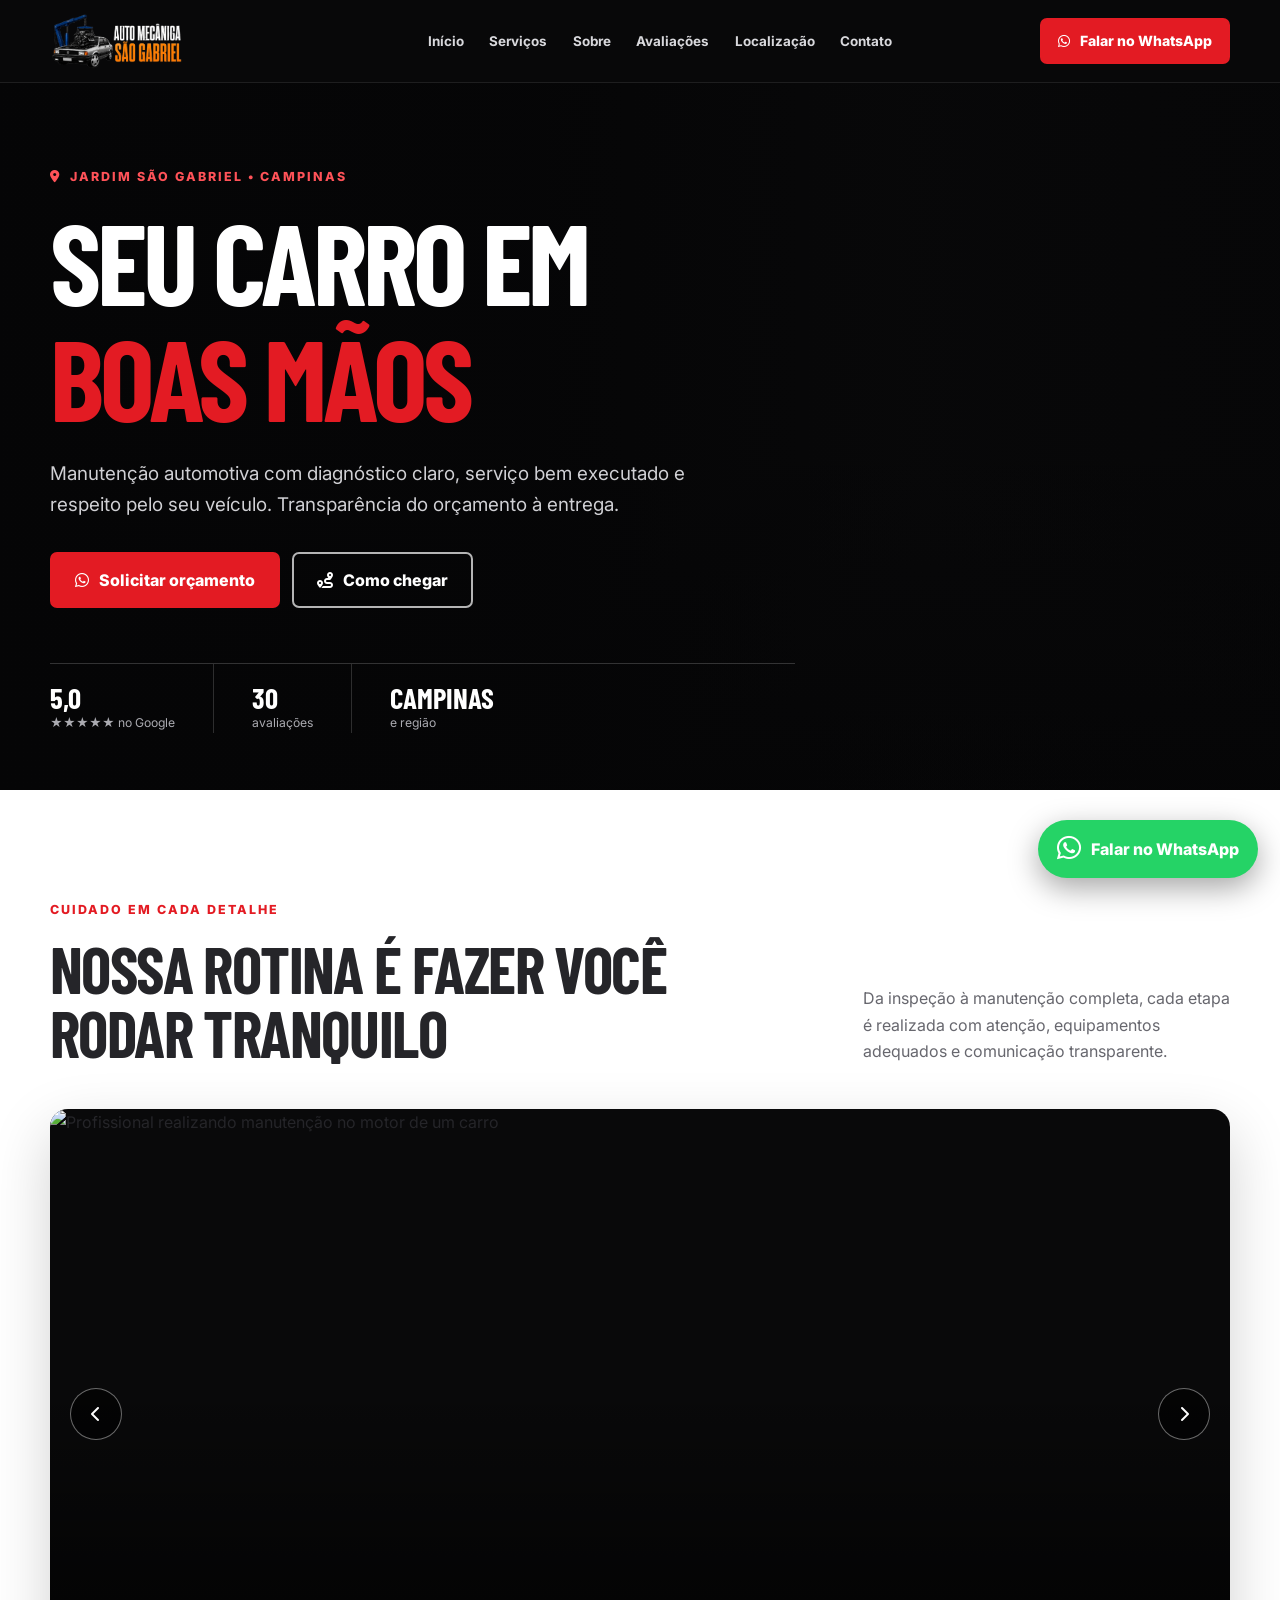
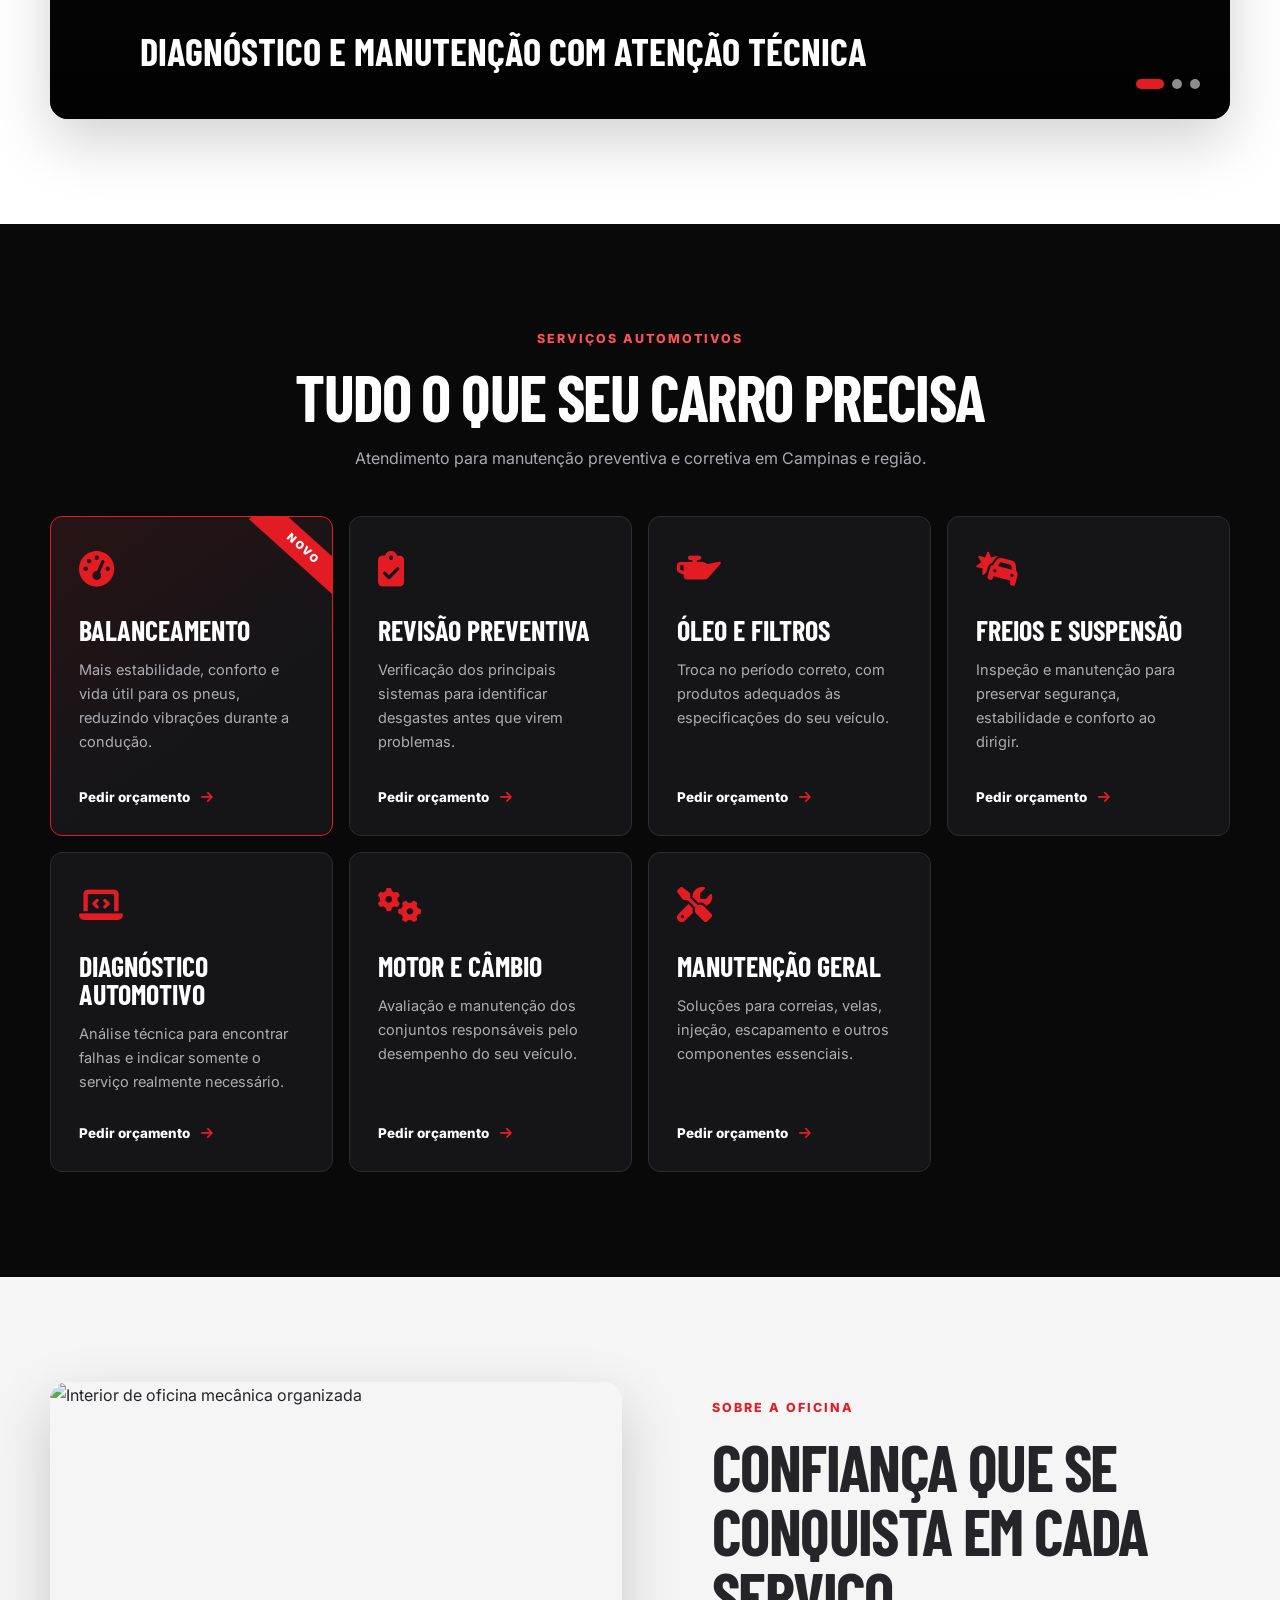
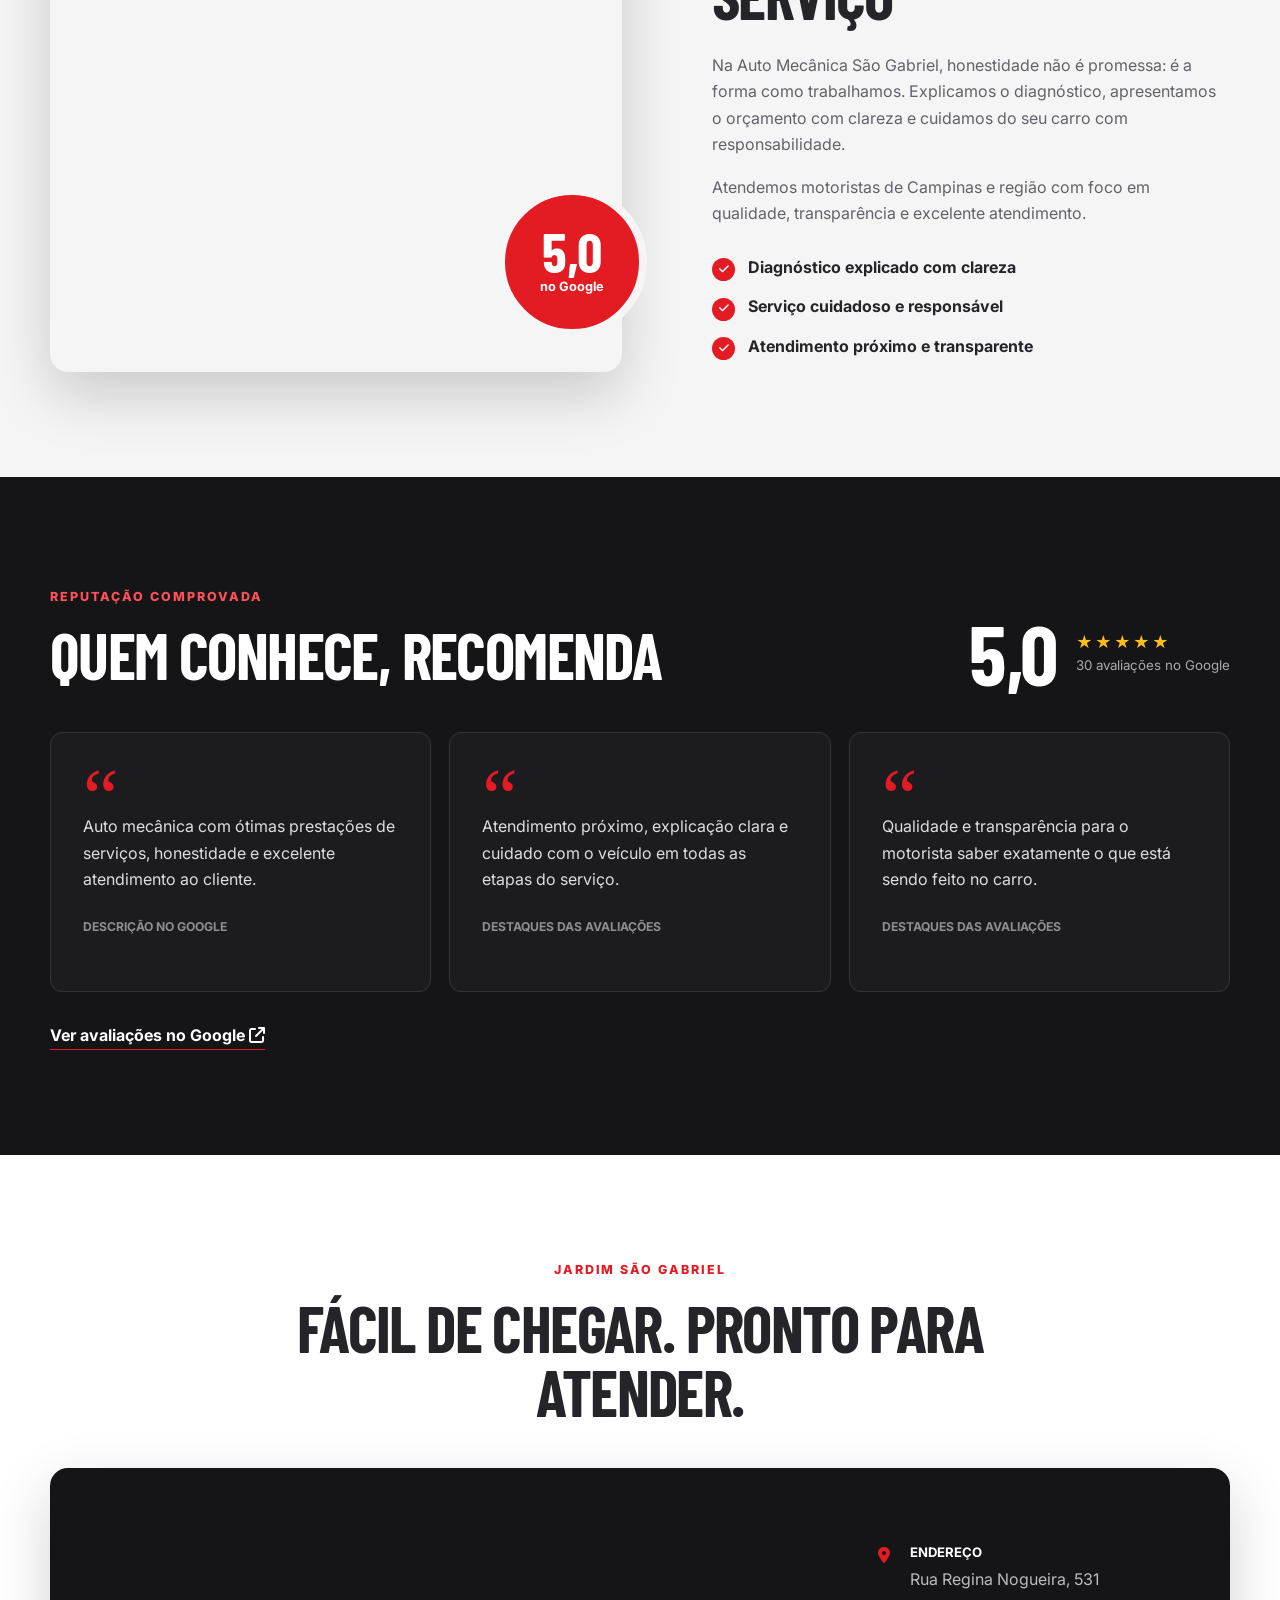
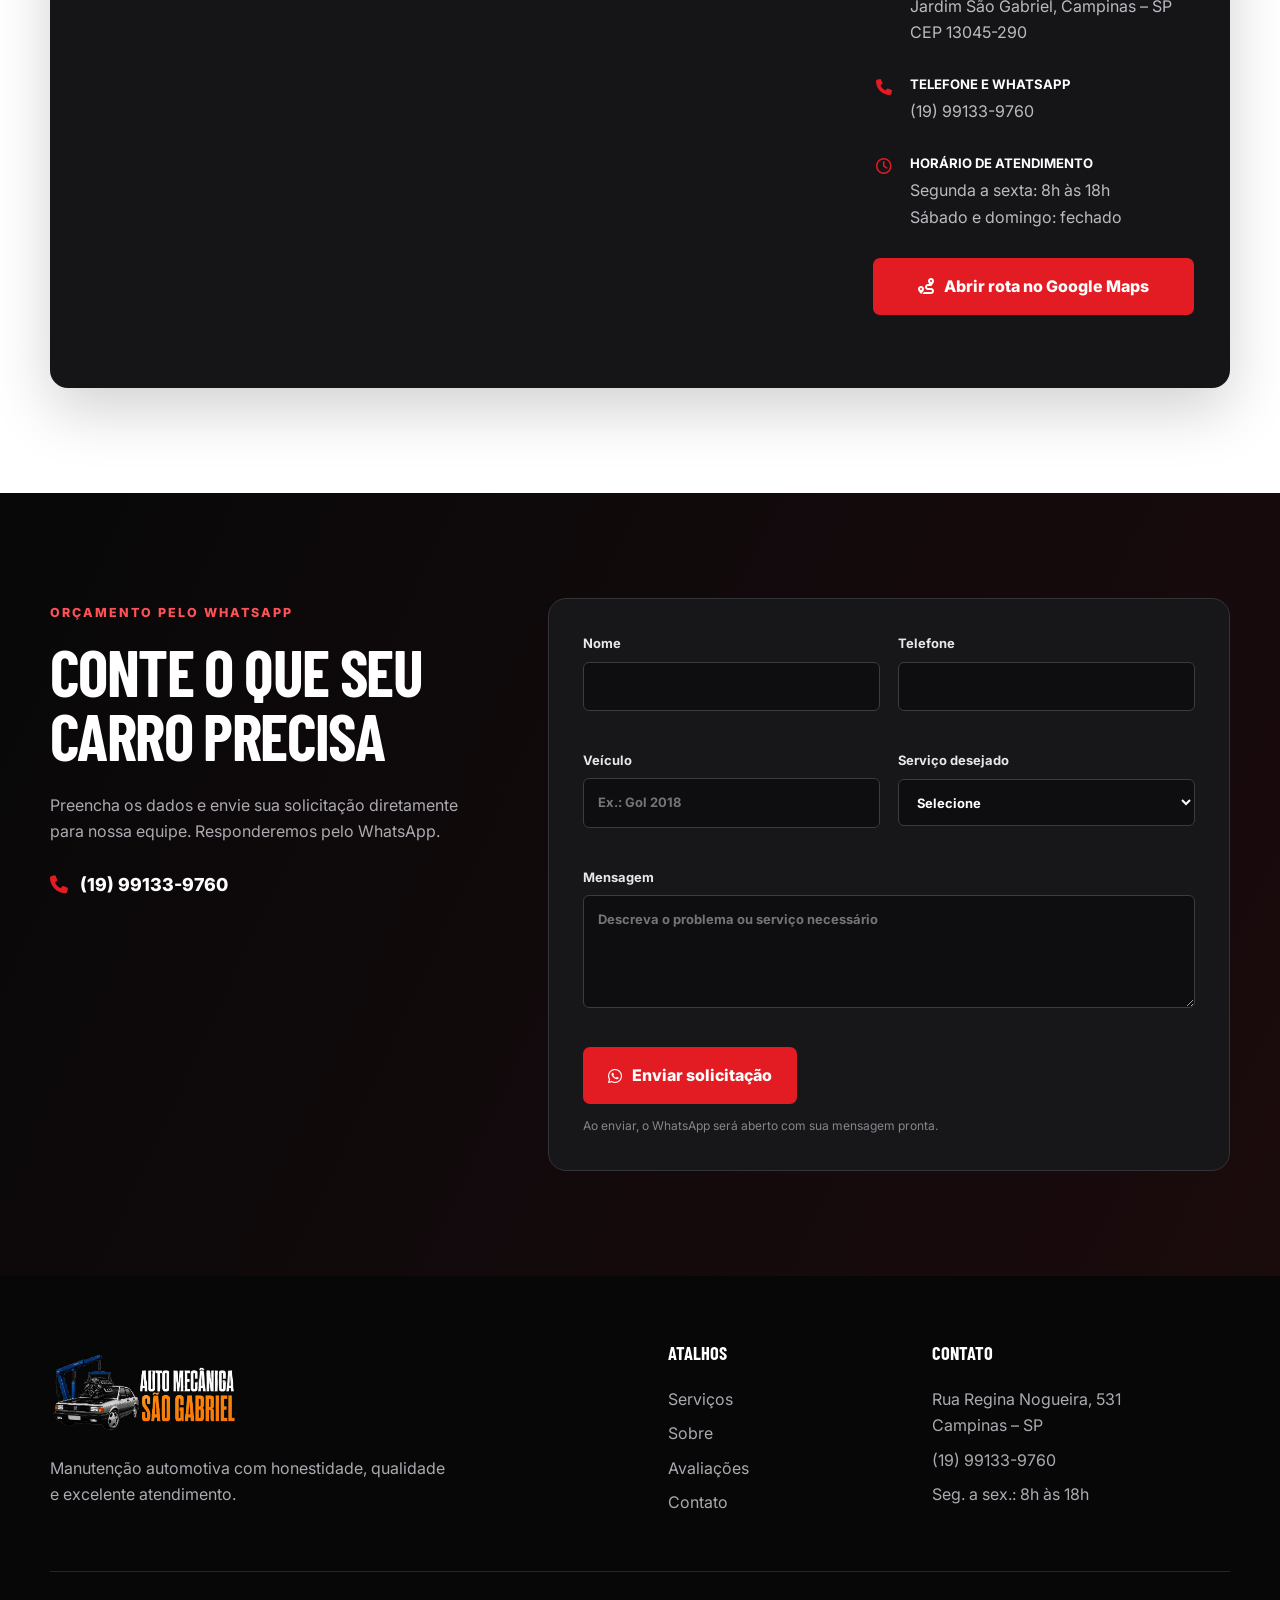
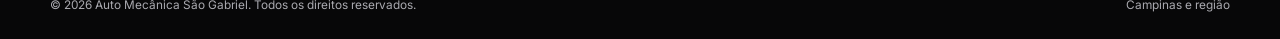
==== commit 51218e84: "Add files via upload" ====
--- a/index.html
+++ b/index.html
@@ -1,401 +1,172 @@
 <!DOCTYPE html>
-<html lang="pt-br">
+<html lang="pt-BR">
 <head>
-    <meta charset="UTF-8">
-    <meta name="viewport" content="width=device-width, initial-scale=1.0">
-    <title>Auto Mecânica São Gabriel | Campinas</title>
-
-    <meta name="description" content="Auto Mecânica São Gabriel em Campinas - Especialistas em mecânica leve, caminhonetes, manutenção preventiva, freios e troca rápida de óleo. Honestidade e serviço de confiança.">
-
-    <!-- Fonte POP: Poppins -->
-    <link rel="preconnect" href="https://fonts.googleapis.com">
-    <link rel="preconnect" href="https://fonts.gstatic.com" crossorigin>
-    <link href="https://fonts.googleapis.com/css2?family=Poppins:wght@400;600;700;900&display=swap" rel="stylesheet">
-
-    <link rel="stylesheet" href="https://cdnjs.cloudflare.com/ajax/libs/font-awesome/6.0.0/css/all.min.css">
-
-    <link rel="stylesheet" href="style.css">
-    <style>
-        /* Ajustes rápidos para garantir a nova fonte */
-        body {
-            font-family: 'Poppins', sans-serif;
-        }
-        h1, h2, h3, h4, .logo h1, .subtitle, .tagline, .cta-button, .secondary-button {
-            font-family: 'Poppins', sans-serif;
-            font-weight: 700;
-        }
-        .brand-item {
-            display: flex;
-            align-items: center;
-            justify-content: center;
-            min-height: 80px;
-            background: #f9f9f9;
-            border-radius: 8px;
-            padding: 10px;
-        }
-        .brand-item img {
-            max-width: 120px;
-            max-height: 60px;
-            object-fit: contain;
-        }
-        /* Ajuste para as novas imagens */
-        .brands-grid {
-            display: grid;
-            grid-template-columns: repeat(auto-fit, minmax(130px, 1fr));
-            gap: 1.5rem;
-            align-items: center;
-            margin-top: 2rem;
-        }
-    </style>
+  <meta charset="UTF-8">
+  <meta name="viewport" content="width=device-width, initial-scale=1">
+  <title>Auto Mecânica em Campinas | Auto Mecânica São Gabriel</title>
+  <meta name="description" content="Auto Mecânica São Gabriel em Campinas: revisão, troca de óleo, freios, suspensão, balanceamento, motor, câmbio e diagnóstico automotivo no Jardim São Gabriel.">
+  <meta name="keywords" content="auto mecânica em Campinas, mecânico no Jardim São Gabriel, balanceamento em Campinas, revisão automotiva, troca de óleo">
+  <meta name="theme-color" content="#0b0b0c">
+  <meta property="og:type" content="website">
+  <meta property="og:title" content="Auto Mecânica São Gabriel | Campinas">
+  <meta property="og:description" content="Seu carro em boas mãos. Atendimento honesto e manutenção automotiva em Campinas e região.">
+  <meta property="og:image" content="assets/images/logo-auto-mecanica-sao-gabriel.png">
+  <link rel="preconnect" href="https://fonts.googleapis.com">
+  <link rel="preconnect" href="https://fonts.gstatic.com" crossorigin>
+  <link href="https://fonts.googleapis.com/css2?family=Barlow+Condensed:wght@600;700;800;900&family=Inter:wght@400;500;600;700&display=swap" rel="stylesheet">
+  <link rel="stylesheet" href="https://cdnjs.cloudflare.com/ajax/libs/font-awesome/6.5.2/css/all.min.css">
+  <link rel="stylesheet" href="style.css">
+  <script type="application/ld+json">
+  {
+    "@context":"https://schema.org",
+    "@type":"AutoRepair",
+    "name":"Auto Mecânica São Gabriel",
+    "description":"Auto mecânica com ótimas prestações de serviços, honestidade e excelente atendimento ao cliente.",
+    "image":"assets/images/logo-auto-mecanica-sao-gabriel.png",
+    "telephone":"+55 19 99133-9760",
+    "priceRange":"$$",
+    "areaServed":"Campinas e região",
+    "address":{"@type":"PostalAddress","streetAddress":"Rua Regina Nogueira, 531","addressLocality":"Campinas","addressRegion":"SP","postalCode":"13045-290","addressCountry":"BR"},
+    "openingHoursSpecification":[{"@type":"OpeningHoursSpecification","dayOfWeek":["Monday","Tuesday","Wednesday","Thursday","Friday"],"opens":"08:00","closes":"18:00"}],
+    "aggregateRating":{"@type":"AggregateRating","ratingValue":"5.0","reviewCount":"30","bestRating":"5"}
+  }
+  </script>
 </head>
 <body>
+  <a class="skip-link" href="#conteudo">Ir para o conteúdo</a>
 
-    <!-- HEADER -->
-    <header>
-        <div class="container header-content">
+  <header class="site-header" id="inicio">
+    <div class="container nav-wrap">
+      <a class="brand" href="#inicio" aria-label="Auto Mecânica São Gabriel - página inicial">
+        <img src="assets/images/logo-auto-mecanica-sao-gabriel.png" alt="Auto Mecânica São Gabriel">
+      </a>
+      <button class="menu-toggle" type="button" aria-label="Abrir menu" aria-expanded="false" aria-controls="menu-principal">
+        <span></span><span></span><span></span>
+      </button>
+      <nav id="menu-principal" class="main-nav" aria-label="Navegação principal">
+        <a href="#inicio">Início</a><a href="#servicos">Serviços</a><a href="#sobre">Sobre</a>
+        <a href="#avaliacoes">Avaliações</a><a href="#localizacao">Localização</a><a href="#contato">Contato</a>
+      </nav>
+      <a class="button button-small header-cta" href="https://wa.me/5519991339760?text=Ol%C3%A1%21%20Encontrei%20a%20Auto%20Mec%C3%A2nica%20S%C3%A3o%20Gabriel%20pelo%20site%20e%20gostaria%20de%20solicitar%20um%20or%C3%A7amento." target="_blank" rel="noopener noreferrer">
+        <i class="fa-brands fa-whatsapp" aria-hidden="true"></i> Falar no WhatsApp
+      </a>
+    </div>
+  </header>
 
-            <div class="logo" aria-label="Logo Auto Mecânica São Gabriel">
-                <h1>Auto Mecânica</h1>
-                <span class="subtitle">São Gabriel</span>
-            </div>
+  <main id="conteudo">
+    <section class="hero" aria-labelledby="hero-title">
+      <div class="hero-bg" role="img" aria-label="Mecânico realizando manutenção em um automóvel"></div>
+      <div class="hero-shade"></div>
+      <div class="container hero-grid">
+        <div class="hero-copy">
+          <span class="eyebrow"><i class="fa-solid fa-location-dot" aria-hidden="true"></i> Jardim São Gabriel • Campinas</span>
+          <h1 id="hero-title">Seu carro em<br><em>boas mãos</em></h1>
+          <p>Manutenção automotiva com diagnóstico claro, serviço bem executado e respeito pelo seu veículo. Transparência do orçamento à entrega.</p>
+          <div class="hero-actions">
+            <a class="button" href="https://wa.me/5519991339760?text=Ol%C3%A1%21%20Encontrei%20a%20Auto%20Mec%C3%A2nica%20S%C3%A3o%20Gabriel%20pelo%20site%20e%20gostaria%20de%20solicitar%20um%20or%C3%A7amento." target="_blank" rel="noopener noreferrer"><i class="fa-brands fa-whatsapp" aria-hidden="true"></i> Solicitar orçamento</a>
+            <a class="button button-outline" href="https://www.google.com/maps/search/?api=1&query=Rua+Regina+Nogueira+531+Campinas+SP" target="_blank" rel="noopener noreferrer"><i class="fa-solid fa-route" aria-hidden="true"></i> Como chegar</a>
+          </div>
+          <div class="trust-row" aria-label="Indicadores de confiança">
+            <div><strong>5,0</strong><span>★★★★★ no Google</span></div>
+            <div><strong>30</strong><span>avaliações</span></div>
+            <div><strong>Campinas</strong><span>e região</span></div>
+          </div>
+        </div>
+      </div>
+    </section>
 
-            <button class="hamburger-btn" aria-label="Abrir menu de navegação">
-                <span class="bar"></span>
-                <span class="bar"></span>
-                <span class="bar"></span>
-            </button>
+    <section class="carousel-section" aria-labelledby="galeria-title">
+      <div class="container">
+        <div class="section-heading split-heading">
+          <div><span class="eyebrow dark">Cuidado em cada detalhe</span><h2 id="galeria-title">Nossa rotina é fazer você rodar tranquilo</h2></div>
+          <p>Da inspeção à manutenção completa, cada etapa é realizada com atenção, equipamentos adequados e comunicação transparente.</p>
+        </div>
+        <div class="carousel" aria-roledescription="carrossel" aria-label="Galeria de serviços automotivos" tabindex="0">
+          <div class="carousel-track">
+            <figure class="slide active"><img src="https://images.unsplash.com/photo-1487754180451-c456f719a1fc?auto=format&fit=crop&w=1600&q=82" alt="Profissional realizando manutenção no motor de um carro"><figcaption>Diagnóstico e manutenção com atenção técnica</figcaption></figure>
+            <figure class="slide"><img loading="lazy" src="https://images.unsplash.com/photo-1619642751034-765dfdf7c58e?auto=format&fit=crop&w=1600&q=82" alt="Veículo elevado durante manutenção em oficina"><figcaption>Estrutura preparada para cuidar do seu veículo</figcaption></figure>
+            <figure class="slide"><img loading="lazy" src="https://images.unsplash.com/photo-1632823471565-1ec2a1ad4015?auto=format&fit=crop&w=1600&q=82" alt="Mecânico trabalhando cuidadosamente em um automóvel"><figcaption>Serviço responsável do começo ao fim</figcaption></figure>
+          </div>
+          <button class="carousel-control prev" type="button" aria-label="Imagem anterior"><i class="fa-solid fa-chevron-left"></i></button>
+          <button class="carousel-control next" type="button" aria-label="Próxima imagem"><i class="fa-solid fa-chevron-right"></i></button>
+          <div class="carousel-dots" aria-label="Selecionar imagem"></div>
+        </div>
+      </div>
+    </section>
 
-            <nav class="nav-menu" aria-label="Menu principal">
-                <ul>
-                    <li><a href="#inicio" class="active">Início</a></li>
-                    <li><a href="#sobre">Sobre</a></li>
-                    <li><a href="#servicos">Serviços</a></li>
-                    <li><a href="#marcas">Marcas</a></li>
-                    <li><a href="#localizacao">Contato</a></li>
-                </ul>
-            </nav>
+    <section class="services" id="servicos" aria-labelledby="services-title">
+      <div class="container">
+        <div class="section-heading centered"><span class="eyebrow">Serviços automotivos</span><h2 id="services-title">Tudo o que seu carro precisa</h2><p>Atendimento para manutenção preventiva e corretiva em Campinas e região.</p></div>
+        <div class="services-grid">
+          <article class="service-card"><span class="new-badge">NOVO</span><i class="fa-solid fa-gauge-high"></i><h3>Balanceamento</h3><p>Mais estabilidade, conforto e vida útil para os pneus, reduzindo vibrações durante a condução.</p><a href="#contato" data-service="Balanceamento">Pedir orçamento <i class="fa-solid fa-arrow-right"></i></a></article>
+          <article class="service-card"><i class="fa-solid fa-clipboard-check"></i><h3>Revisão preventiva</h3><p>Verificação dos principais sistemas para identificar desgastes antes que virem problemas.</p><a href="#contato" data-service="Revisão preventiva">Pedir orçamento <i class="fa-solid fa-arrow-right"></i></a></article>
+          <article class="service-card"><i class="fa-solid fa-oil-can"></i><h3>Óleo e filtros</h3><p>Troca no período correto, com produtos adequados às especificações do seu veículo.</p><a href="#contato" data-service="Troca de óleo e filtros">Pedir orçamento <i class="fa-solid fa-arrow-right"></i></a></article>
+          <article class="service-card"><i class="fa-solid fa-car-burst"></i><h3>Freios e suspensão</h3><p>Inspeção e manutenção para preservar segurança, estabilidade e conforto ao dirigir.</p><a href="#contato" data-service="Freios e suspensão">Pedir orçamento <i class="fa-solid fa-arrow-right"></i></a></article>
+          <article class="service-card"><i class="fa-solid fa-laptop-code"></i><h3>Diagnóstico automotivo</h3><p>Análise técnica para encontrar falhas e indicar somente o serviço realmente necessário.</p><a href="#contato" data-service="Diagnóstico automotivo">Pedir orçamento <i class="fa-solid fa-arrow-right"></i></a></article>
+          <article class="service-card"><i class="fa-solid fa-gears"></i><h3>Motor e câmbio</h3><p>Avaliação e manutenção dos conjuntos responsáveis pelo desempenho do seu veículo.</p><a href="#contato" data-service="Motor e câmbio">Pedir orçamento <i class="fa-solid fa-arrow-right"></i></a></article>
+          <article class="service-card"><i class="fa-solid fa-screwdriver-wrench"></i><h3>Manutenção geral</h3><p>Soluções para correias, velas, injeção, escapamento e outros componentes essenciais.</p><a href="#contato" data-service="Manutenção geral">Pedir orçamento <i class="fa-solid fa-arrow-right"></i></a></article>
+        </div>
+      </div>
+    </section>
 
-            <div class="overlay"></div>
+    <section class="about" id="sobre" aria-labelledby="about-title">
+      <div class="container about-grid">
+        <div class="about-visual"><img loading="lazy" src="https://images.unsplash.com/photo-1486262715619-67b85e0b08d3?auto=format&fit=crop&w=1200&q=82" alt="Interior de oficina mecânica organizada"><div class="rating-stamp"><b>5,0</b><span>no Google</span></div></div>
+        <div class="about-copy"><span class="eyebrow dark">Sobre a oficina</span><h2 id="about-title">Confiança que se conquista em cada serviço</h2><p>Na Auto Mecânica São Gabriel, honestidade não é promessa: é a forma como trabalhamos. Explicamos o diagnóstico, apresentamos o orçamento com clareza e cuidamos do seu carro com responsabilidade.</p><p>Atendemos motoristas de Campinas e região com foco em qualidade, transparência e excelente atendimento.</p><ul class="check-list"><li><i class="fa-solid fa-check"></i> Diagnóstico explicado com clareza</li><li><i class="fa-solid fa-check"></i> Serviço cuidadoso e responsável</li><li><i class="fa-solid fa-check"></i> Atendimento próximo e transparente</li></ul></div>
+      </div>
+    </section>
+
+    <section class="reviews" id="avaliacoes" aria-labelledby="reviews-title">
+      <div class="container">
+        <div class="reviews-top"><div><span class="eyebrow">Reputação comprovada</span><h2 id="reviews-title">Quem conhece, recomenda</h2></div><div class="google-score"><strong>5,0</strong><div><span class="stars" aria-label="5 de 5 estrelas">★★★★★</span><small>30 avaliações no Google</small></div></div></div>
+        <div class="reviews-grid">
+          <article class="review-card"><span class="quote">“</span><p>Auto mecânica com ótimas prestações de serviços, honestidade e excelente atendimento ao cliente.</p><footer>Descrição no Google</footer></article>
+          <article class="review-card"><span class="quote">“</span><p>Atendimento próximo, explicação clara e cuidado com o veículo em todas as etapas do serviço.</p><footer>Destaques das avaliações</footer></article>
+          <article class="review-card"><span class="quote">“</span><p>Qualidade e transparência para o motorista saber exatamente o que está sendo feito no carro.</p><footer>Destaques das avaliações</footer></article>
         </div>
-    </header>
+        <a class="text-link" href="https://www.google.com/search?q=Auto+Mec%C3%A2nica+S%C3%A3o+Gabriel+Campinas" target="_blank" rel="noopener noreferrer">Ver avaliações no Google <i class="fa-solid fa-arrow-up-right-from-square"></i></a>
+      </div>
+    </section>
 
-    <main>
+    <section class="location" id="localizacao" aria-labelledby="location-title">
+      <div class="container">
+        <div class="section-heading centered"><span class="eyebrow dark">Jardim São Gabriel</span><h2 id="location-title">Fácil de chegar. Pronto para atender.</h2></div>
+        <div class="location-card">
+          <div class="map"><iframe src="https://maps.google.com/maps?q=Rua%20Regina%20Nogueira%2C%20531%2C%20Campinas%20SP&t=&z=16&ie=UTF8&iwloc=&output=embed" loading="lazy" title="Mapa da Auto Mecânica São Gabriel na Rua Regina Nogueira, 531" allowfullscreen></iframe></div>
+          <address class="location-info">
+            <div><i class="fa-solid fa-location-dot"></i><span><b>Endereço</b>Rua Regina Nogueira, 531<br>Jardim São Gabriel, Campinas – SP<br>CEP 13045-290</span></div>
+            <div><i class="fa-solid fa-phone"></i><span><b>Telefone e WhatsApp</b><a href="tel:+5519991339760">(19) 99133-9760</a></span></div>
+            <div><i class="fa-regular fa-clock"></i><span><b>Horário de atendimento</b>Segunda a sexta: 8h às 18h<br>Sábado e domingo: fechado</span></div>
+            <a class="button" href="https://www.google.com/maps/search/?api=1&query=Rua+Regina+Nogueira+531+Campinas+SP" target="_blank" rel="noopener noreferrer"><i class="fa-solid fa-route"></i> Abrir rota no Google Maps</a>
+          </address>
+        </div>
+      </div>
+    </section>
 
-        <!-- HERO -->
-        <section id="inicio" class="hero">
-            <div class="hero-overlay"></div>
+    <section class="contact" id="contato" aria-labelledby="contact-title">
+      <div class="container contact-grid">
+        <div class="contact-copy"><span class="eyebrow">Orçamento pelo WhatsApp</span><h2 id="contact-title">Conte o que seu carro precisa</h2><p>Preencha os dados e envie sua solicitação diretamente para nossa equipe. Responderemos pelo WhatsApp.</p><a href="tel:+5519991339760"><i class="fa-solid fa-phone"></i> (19) 99133-9760</a></div>
+        <form id="quote-form" class="quote-form" novalidate>
+          <div class="field-row"><label>Nome<input type="text" name="nome" autocomplete="name" required><small></small></label><label>Telefone<input type="tel" name="telefone" autocomplete="tel" required><small></small></label></div>
+          <div class="field-row"><label>Veículo<input type="text" name="veiculo" placeholder="Ex.: Gol 2018" required><small></small></label><label>Serviço desejado<select name="servico" required><option value="">Selecione</option><option>Balanceamento</option><option>Revisão preventiva</option><option>Troca de óleo e filtros</option><option>Freios e suspensão</option><option>Diagnóstico automotivo</option><option>Motor e câmbio</option><option>Manutenção geral</option></select><small></small></label></div>
+          <label>Mensagem<textarea name="mensagem" rows="4" placeholder="Descreva o problema ou serviço necessário" required></textarea><small></small></label>
+          <button class="button" type="submit"><i class="fa-brands fa-whatsapp"></i> Enviar solicitação</button>
+          <p class="form-note">Ao enviar, o WhatsApp será aberto com sua mensagem pronta.</p>
+        </form>
+      </div>
+    </section>
+  </main>
 
-            <div class="container hero-content">
-                <span class="tagline">Honestidade e Mão de Obra Qualificada</span>
+  <footer class="site-footer">
+    <div class="container footer-grid">
+      <div><img src="assets/images/logo-auto-mecanica-sao-gabriel.png" alt="Auto Mecânica São Gabriel"><p>Manutenção automotiva com honestidade, qualidade e excelente atendimento.</p></div>
+      <div><h3>Atalhos</h3><a href="#servicos">Serviços</a><a href="#sobre">Sobre</a><a href="#avaliacoes">Avaliações</a><a href="#contato">Contato</a></div>
+      <address><h3>Contato</h3><span>Rua Regina Nogueira, 531<br>Campinas – SP</span><a href="tel:+5519991339760">(19) 99133-9760</a><span>Seg. a sex.: 8h às 18h</span></address>
+    </div>
+    <div class="container footer-bottom"><span>© 2026 Auto Mecânica São Gabriel. Todos os direitos reservados.</span><span>Campinas e região</span></div>
+  </footer>
 
-                <h2>Seu carro merece cuidados de verdade</h2>
-
-                <p>
-                    Na <strong>Auto Mecânica São Gabriel</strong>, cuidamos do seu veículo com a mesma dedicação que você teria. 
-                    Especialistas em manutenção preventiva, mecânica leve e caminhonetes, entregamos serviços rápidos, 
-                    transparentes e com garantia. Porque sua segurança não tem preço.
-                </p>
-
-                <div class="hero-buttons">
-                    <a href="https://wa.me/5519991339760?text=Olá!%20Vi%20o%20site%20da%20Auto%20Mecânica%20São%20Gabriel%20e%20gostaria%20de%20agendar%20um%20serviço." 
-                       target="_blank" class="cta-button" aria-label="Agendar no WhatsApp">
-                        <i class="fab fa-whatsapp"></i> Agendar Agora
-                    </a>
-
-                    <a href="#localizacao" class="secondary-button">
-                        <i class="fas fa-map-marker-alt"></i> Ver Endereço
-                    </a>
-                </div>
-            </div>
-        </section>
-
-        <!-- SOBRE -->
-        <section id="sobre" class="about-section">
-            <div class="container about-grid">
-
-                <div class="about-image carousel-container">
-                    <div class="carousel-track">
-                        <img src="https://images.unsplash.com/photo-1619642751034-765dfdf7c58e?q=80&w=1974&auto=format&fit=crop" alt="Visão geral da oficina">
-                        <img src="https://images.unsplash.com/photo-1487754180451-c456f719a1fc?q=80&w=2070&auto=format&fit=crop" alt="Trabalhos mecânicos no motor">
-                        <img src="https://images.unsplash.com/photo-1517524008697-84bbe3c3fd98?q=80&w=2000&auto=format&fit=crop" alt="Ferramentas automotivas">
-                        <img src="https://images.unsplash.com/photo-1632823471565-1ec2a1ad4015?q=80&w=2000&auto=format&fit=crop" alt="Elevador automotivo em uso">
-                    </div>
-
-                    <div class="experience-badge">
-                        <span class="years">Desde</span>
-                        <span class="text">2021</span>
-                    </div>
-                </div>
-
-                <div class="about-text">
-                    <h4 class="section-subtitle">Quem Somos</h4>
-                    <h2>Confiança que você sente em cada detalhe</h2>
-
-                    <p>
-                        Fundada com um propósito claro, a <strong>Auto Mecânica São Gabriel</strong> nasceu para mudar a forma como as pessoas enxergam serviços automotivos em Campinas. 
-                        Acreditamos que mecânica de qualidade anda de mãos dadas com transparência, respeito e atendimento humano.
-                    </p>
-
-                    <p>
-                        Nossa equipe é formada por profissionais que priorizam a manutenção preventiva, ajudando você a evitar dores de cabeça e gastos inesperados. 
-                        Aqui, você sempre sabe o que está sendo feito no seu veículo e por quê.
-                    </p>
-
-                    <ul class="features-list">
-                        <li><i class="fas fa-check-circle"></i> Diagnóstico claro e honesto</li>
-                        <li><i class="fas fa-check-circle"></i> Peças de qualidade com garantia</li>
-                        <li><i class="fas fa-check-circle"></i> Orçamento detalhado sem letras miúdas</li>
-                    </ul>
-                </div>
-
-            </div>
-        </section>
-
-        <!-- SERVIÇOS -->
-        <section id="servicos" class="services-section">
-            <div class="container">
-
-                <div class="section-header">
-                    <h2>Serviços que vão além da mecânica</h2>
-                    <p>Cuidamos de cada detalhe para você rodar tranquilo.</p>
-                </div>
-
-                <div class="service-grid">
-
-                    <!-- Card 1 - Carros e Caminhonetes -->
-                    <a href="https://wa.me/5519991339760?text=Olá!%20Tenho%20interesse%20no%20serviço%20de%20mecânica%20para%20carros%20e%20caminhonetes%20da%20Auto%20Mecânica%20São%20Gabriel." 
-                       target="_blank" class="service-card-link">
-                        <div class="service-card">
-                            <div class="icon-wrapper"><i class="fas fa-truck-pickup"></i></div>
-                            <h3>Carros e Caminhonetes</h3>
-                            <p>Atendimento especializado para veículos leves e utilitários, com foco em durabilidade e performance.</p>
-                        </div>
-                    </a>
-
-                    <!-- Card 2 - Troca Rápida de Óleo -->
-                    <a href="https://wa.me/5519991339760?text=Olá!%20Gostaria%20de%20agendar%20uma%20troca%20rápida%20de%20óleo%20na%20Auto%20Mecânica%20São%20Gabriel." 
-                       target="_blank" class="service-card-link">
-                        <div class="service-card">
-                            <div class="icon-wrapper"><i class="fas fa-oil-can"></i></div>
-                            <h3>Troca Rápida de Óleo</h3>
-                            <p>Serviço ágil com lubrificantes de primeira linha e filtros originais, garantindo a saúde do motor.</p>
-                        </div>
-                    </a>
-
-                    <!-- Card 3 - Suspensão e Freios -->
-                    <a href="https://wa.me/5519991339760?text=Olá!%20Preciso%20de%20uma%20revisão%20de%20suspensão%20e%20freios%20na%20Auto%20Mecânica%20São%20Gabriel." 
-                       target="_blank" class="service-card-link">
-                        <div class="service-card">
-                            <div class="icon-wrapper"><i class="fas fa-car-crash"></i></div>
-                            <h3>Suspensão e Freios</h3>
-                            <p>Segurança em primeiro lugar: revisão completa para estabilidade, conforto e frenagem eficiente.</p>
-                        </div>
-                    </a>
-
-                    <!-- Card 4 - Troca de Freios -->
-                    <a href="https://wa.me/5519991339760?text=Olá!%20Quero%20fazer%20a%20troca%20dos%20freios%20do%20meu%20veículo%20na%20Auto%20Mecânica%20São%20Gabriel." 
-                       target="_blank" class="service-card-link">
-                        <div class="service-card">
-                            <div class="icon-wrapper"><i class="fas fa-brake-warning"></i></div>
-                            <h3>Troca de Freios</h3>
-                            <p>Substituição de pastilhas, discos e fluido com componentes de alta qualidade e total segurança.</p>
-                        </div>
-                    </a>
-
-                    <!-- Card 5 - Troca de Correia -->
-                    <a href="https://wa.me/5519991339760?text=Olá!%20Preciso%20trocar%20a%20correia%20do%20motor%20na%20Auto%20Mecânica%20São%20Gabriel." 
-                       target="_blank" class="service-card-link">
-                        <div class="service-card">
-                            <div class="icon-wrapper"><i class="fas fa-belt"></i></div>
-                            <h3>Troca de Correia</h3>
-                            <p>Correia dentada, alternador e acessórios: troca preventiva para evitar quebras e danos ao motor.</p>
-                        </div>
-                    </a>
-
-                    <!-- Card 6 - Troca de Velas -->
-                    <a href="https://wa.me/5519991339760?text=Olá!%20Gostaria%20de%20trocar%20as%20velas%20do%20meu%20carro%20na%20Auto%20Mecânica%20São%20Gabriel." 
-                       target="_blank" class="service-card-link">
-                        <div class="service-card">
-                            <div class="icon-wrapper"><i class="fas fa-bolt"></i></div>
-                            <h3>Troca de Velas</h3>
-                            <p>Ignição eficiente: substituímos velas e verificamos todo o sistema para partidas mais suaves.</p>
-                        </div>
-                    </a>
-
-                    <!-- Card 7 - Sistema de Injeção -->
-                    <a href="https://wa.me/5519991339760?text=Olá!%20Meu%20carro%20está%20com%20problema%20na%20injeção.%20Podem%20ajudar%20na%20Auto%20Mecânica%20São%20Gabriel?" 
-                       target="_blank" class="service-card-link">
-                        <div class="service-card">
-                            <div class="icon-wrapper"><i class="fas fa-microchip"></i></div>
-                            <h3>Sistema de Injeção</h3>
-                            <p>Diagnóstico preciso e manutenção especializada para o correto funcionamento do motor e economia de combustível.</p>
-                        </div>
-                    </a>
-
-                    <!-- Card 8 - Revisão Preventiva -->
-                    <a href="https://wa.me/5519991339760?text=Olá!%20Quero%20agendar%20uma%20revisão%20preventiva%20na%20Auto%20Mecânica%20São%20Gabriel." 
-                       target="_blank" class="service-card-link">
-                        <div class="service-card">
-                            <div class="icon-wrapper"><i class="fas fa-clipboard-check"></i></div>
-                            <h3>Revisão Preventiva</h3>
-                            <p>Checklist completo para identificar desgastes e evitar surpresas desagradáveis no futuro.</p>
-                        </div>
-                    </a>
-
-                </div>
-            </div>
-        </section>
-
-        <!-- MARCAS -->
-        <section id="marcas" class="brands-section">
-            <div class="container">
-
-                <div class="section-header">
-                    <h2>Marcas que atendemos com expertise</h2>
-                    <p>Nacionais e importadas, nosso time conhece cada uma delas.</p>
-                </div>
-
-                <div class="brands-grid">
-                    <div class="brand-item"><img src="https://upload.wikimedia.org/wikipedia/commons/a/a1/Volkswagen_Logo_till_1995.svg" alt="Volkswagen"></div>
-                    <div class="brand-item"><img src="https://upload.wikimedia.org/wikipedia/commons/9/90/Mercedes-Logo.svg" alt="Mercedes-Benz"></div>
-                    <div class="brand-item"><img src="https://upload.wikimedia.org/wikipedia/commons/4/44/BMW.svg" alt="BMW"></div>
-                    <div class="brand-item"><img src="https://upload.wikimedia.org/wikipedia/commons/1/12/Fiat_Automobiles_logo.svg" alt="Fiat"></div>
-                    <div class="brand-item"><img src="https://upload.wikimedia.org/wikipedia/commons/3/3e/Ford_logo_flat.svg" alt="Ford"></div>
-                    <div class="brand-item"><img src="https://upload.wikimedia.org/wikipedia/commons/9/9d/Toyota_carlogo.svg" alt="Toyota"></div>
-                    <!-- Chevrolet com SVG -->
-                    <div class="brand-item"><img src="https://upload.wikimedia.org/wikipedia/commons/6/65/Chevrolet_logo_2013.svg" alt="Chevrolet"></div>
-                    <!-- Honda com SVG -->
-                    <div class="brand-item"><img src="https://upload.wikimedia.org/wikipedia/commons/1/14/Honda_symbol.svg" alt="Honda"></div>
-                </div>
-
-            </div>
-        </section>
-
-        <!-- LOCALIZAÇÃO -->
-        <section id="localizacao" class="location-section">
-            <div class="container">
-
-                <div class="section-header">
-                    <h2>Estamos prontos para receber você</h2>
-                </div>
-
-                <div class="contact-card-wrapper">
-
-                    <div class="contact-info">
-
-                        <div class="info-block">
-                            <i class="fas fa-map-marker-alt"></i>
-                            <div>
-                                <h3>Endereço</h3>
-                                <p>Rua Regina Nogueira, 531<br>Jardim São Gabriel - Campinas/SP</p>
-                            </div>
-                        </div>
-
-                        <div class="info-block">
-                            <i class="far fa-clock"></i>
-                            <div>
-                                <h3>Horário de Funcionamento</h3>
-                                <p>Segunda a Sexta: 08:00 – 17:00</p>
-                            </div>
-                        </div>
-
-                        <div class="info-block">
-                            <i class="fab fa-whatsapp"></i>
-                            <div>
-                                <h3>Contato</h3>
-                                <a href="https://wa.me/5519991339760?text=Olá!%20Vi%20o%20site%20da%20Auto%20Mecânica%20São%20Gabriel%20e%20gostaria%20de%20agendar%20um%20serviço." 
-                                   target="_blank" 
-                                   class="contact-link">
-                                    (19) 99133-9760
-                                </a>
-                            </div>
-                        </div>
-
-                        <a href="https://wa.me/5519991339760?text=Olá!%20Vi%20o%20site%20da%20Auto%20Mecânica%20São%20Gabriel%20e%20gostaria%20de%20agendar%20um%20serviço." 
-                           target="_blank" 
-                           class="btn-whatsapp-large">
-                            Chamar no WhatsApp
-                        </a>
-
-                    </div>
-
-                    <div class="map-wrapper">
-                        <iframe 
-                            src="https://maps.google.com/maps?q=Rua%20Regina%20Nogueira%2C%20531%2C%20Campinas&t=&z=15&ie=UTF8&iwloc=&output=embed"
-                            width="100%" height="100%" style="border:0;" allowfullscreen loading="lazy"
-                            title="Mapa da Auto Mecânica São Gabriel">
-                        </iframe>
-                    </div>
-
-                </div>
-            </div>
-        </section>
-
-    </main>
-
-    <!-- FOOTER -->
-    <footer>
-        <div class="container footer-content">
-            <div class="footer-logo">
-                <h3>Auto Mecânica São Gabriel</h3>
-                <p>Confiança que move</p>
-            </div>
-            <p class="copyright">© 2025 Todos os direitos reservados.</p>
-        </div>
-    </footer>
-
-    <!-- WHATSAPP FLOAT -->
-    <a href="https://wa.me/5519991339760?text=Olá!%20Vi%20o%20site%20da%20Auto%20Mecânica%20São%20Gabriel%20e%20gostaria%20de%20agendar%20um%20serviço." 
-       class="whatsapp-float" target="_blank" aria-label="Contato WhatsApp">
-        <i class="fab fa-whatsapp"></i>
-    </a>
-
-    <!-- SCRIPTS -->
-    <script>
-        const hamburger = document.querySelector('.hamburger-btn');
-        const navMenu = document.querySelector('.nav-menu');
-        const overlay = document.querySelector('.overlay');
-
-        function toggleMenu() {
-            hamburger.classList.toggle('active');
-            navMenu.classList.toggle('active');
-            overlay.classList.toggle('active');
-        }
-
-        hamburger.addEventListener('click', toggleMenu);
-        overlay.addEventListener('click', toggleMenu);
-
-        const track = document.querySelector('.carousel-track');
-        const images = document.querySelectorAll('.carousel-track img');
-        let index = 0;
-
-        setInterval(() => {
-            index = (index + 1) % images.length;
-            track.style.transform = `translateX(${-index * 100}%)`;
-        }, 3000);
-    </script>
-
-    <!-- Estilo adicional para os links de serviço -->
-    <style>
-        .service-card-link {
-            text-decoration: none;
-            color: inherit;
-            display: block;
-            transition: transform 0.3s ease;
-        }
-        .service-card-link:hover {
-            transform: translateY(-5px);
-        }
-        .service-card-link .service-card {
-            height: 100%;
-        }
-        .service-grid {
-            display: grid;
-            grid-template-columns: repeat(auto-fit, minmax(250px, 1fr));
-            gap: 2rem;
-            margin-top: 3rem;
-        }
-    </style>
-
+  <a class="whatsapp-float" href="https://wa.me/5519991339760?text=Ol%C3%A1%21%20Encontrei%20a%20Auto%20Mec%C3%A2nica%20S%C3%A3o%20Gabriel%20pelo%20site%20e%20gostaria%20de%20solicitar%20um%20or%C3%A7amento." target="_blank" rel="noopener noreferrer" aria-label="Solicitar orçamento pelo WhatsApp"><i class="fa-brands fa-whatsapp"></i><span>Falar no WhatsApp</span></a>
+  <script src="script.js"></script>
 </body>
-</html>+</html>
--- a/style.css
+++ b/style.css
@@ -1,526 +1,231 @@
-/* =========================================
-   VARIÁVEIS E RESET
-   ========================================= */
 :root {
-    --primary: #ff6600;      /* Laranja vibrante */
-    --primary-dark: #cc5200; /* Laranja escuro para hover */
-    --dark: #121212;         /* Preto quase total */
-    --dark-grey: #1e1e1e;    /* Cinza escuro para fundos secundários */
-    --light: #f4f4f4;        /* Cinza claro para fundos */
-    --text-color: #333;      /* Cor de texto padrão */
-    --text-light: #aaa;      /* Cor de texto secundária */
-    --header-height: 80px;
-    --transition: all 0.3s ease;
-}
-
-* { box-sizing: border-box; margin: 0; padding: 0; }
-
-html { scroll-behavior: smooth; }
-
-body {
-    font-family: 'Montserrat', sans-serif;
-    background-color: var(--light);
-    color: var(--text-color);
-    line-height: 1.6;
-    overflow-x: hidden;
-}
-
-h1, h2, h3, h4 { font-weight: 700; line-height: 1.2; }
-a { text-decoration: none; }
-ul { list-style: none; }
-
-.container {
-    width: 90%;
-    max-width: 1200px;
-    margin: 0 auto;
-}
-
-.section-header {
-    text-align: center;
-    margin-bottom: 3rem;
-}
-
-.section-header h2 {
-    font-size: 2.2rem;
-    color: var(--dark);
-    margin-bottom: 0.5rem;
-    text-transform: uppercase;
-}
-
-.section-header p { color: #666; font-size: 1.1rem; }
-
-/* =========================================
-   HEADER & MENU
-   ========================================= */
-header {
-    background: var(--dark);
-    height: var(--header-height);
-    position: fixed;
-    width: 100%;
-    top: 0;
-    z-index: 1000;
-    box-shadow: 0 2px 10px rgba(0,0,0,0.3);
-    border-bottom: 3px solid var(--primary);
-}
-
-.header-content {
-    display: flex;
-    justify-content: space-between;
-    align-items: center;
-    height: 100%;
-}
-
-.logo h1 { color: #fff; font-size: 1.5rem; text-transform: uppercase; margin: 0; }
-.logo .subtitle { color: var(--primary); font-size: 0.8rem; letter-spacing: 2px; display: block; }
-
-/* Menu Desktop */
-.nav-menu ul { display: flex; gap: 30px; }
-.nav-menu a {
-    color: #fff;
-    font-size: 0.95rem;
-    font-weight: 600;
-    text-transform: uppercase;
-    transition: var(--transition);
-    opacity: 0.8;
-}
-.nav-menu a:hover, .nav-menu a.active { color: var(--primary); opacity: 1; }
-
-.hamburger-btn { display: none; }
-.overlay { display: none; }
-
-/* Menu Mobile */
-@media (max-width: 768px) {
-    .hamburger-btn {
-        display: block;
-        background: none;
-        border: none;
-        cursor: pointer;
-        z-index: 1002;
-    }
-    .bar {
-        display: block;
-        width: 25px;
-        height: 3px;
-        margin: 5px auto;
-        background-color: #fff;
-        transition: var(--transition);
-    }
-    .hamburger-btn.active .bar:nth-child(1) { transform: translateY(8px) rotate(45deg); }
-    .hamburger-btn.active .bar:nth-child(2) { opacity: 0; }
-    .hamburger-btn.active .bar:nth-child(3) { transform: translateY(-8px) rotate(-45deg); }
-
-    .nav-menu {
-        position: fixed;
-        top: 0;
-        right: -100%;
-        width: 280px;
-        height: 100vh;
-        background-color: var(--dark);
-        padding-top: 100px;
-        transition: 0.4s;
-        z-index: 1001;
-        box-shadow: -5px 0 15px rgba(0,0,0,0.5);
-    }
-    .nav-menu.active { right: 0; }
-    .nav-menu ul { flex-direction: column; gap: 0; }
-    .nav-menu li { width: 100%; }
-    .nav-menu a {
-        display: block;
-        padding: 20px;
-        border-bottom: 1px solid rgba(255,255,255,0.1);
-        font-size: 1.1rem;
-    }
-    .overlay {
-        position: fixed;
-        top: 0; left: 0;
-        width: 100%; height: 100%;
-        background: rgba(0,0,0,0.7);
-        z-index: 1000;
-    }
-    .overlay.active { display: block; }
-}
-
-/* =========================================
-   HERO SECTION (CAPA)
-   ========================================= */
-.hero {
-    margin-top: var(--header-height);
-    height: 90vh; /* Altura quase total da tela */
-    min-height: 600px;
-    background-image: url('https://images.unsplash.com/photo-1486262715619-67b85e0b08d3?q=80&w=2072&auto=format&fit=crop'); /* Fundo Imagem de Carros */
-    background-size: cover;
-    background-position: center;
-    position: relative;
-    display: flex;
-    align-items: center;
-    justify-content: center;
-    text-align: center;
-    color: white;
-}
-
-.hero-overlay {
-    position: absolute;
-    top: 0; left: 0;
-    width: 100%; height: 100%;
-    background: linear-gradient(135deg, rgba(0,0,0,0.9) 0%, rgba(0,0,0,0.6) 100%);
-    z-index: 1;
-}
-
-.hero-content {
-    position: relative;
-    z-index: 2;
-    max-width: 800px;
-}
-
-.tagline {
-    color: var(--primary);
-    font-weight: 700;
-    text-transform: uppercase;
-    letter-spacing: 2px;
-    font-size: 0.9rem;
-    display: block;
-    margin-bottom: 1rem;
-}
-
-.hero h2 {
-    font-size: 3.5rem;
-    margin-bottom: 1.5rem;
-    text-shadow: 2px 2px 4px rgba(0,0,0,0.5);
-}
-
-.hero p {
-    font-size: 1.2rem;
-    color: #ddd;
-    margin-bottom: 2rem;
-}
-
-/* Botões */
-.hero-buttons {
-    display: flex;
-    gap: 15px;
-    justify-content: center;
-    flex-wrap: wrap;
-}
-
-.cta-button {
-    background: var(--primary);
-    color: white;
-    padding: 12px 30px;
-    border-radius: 50px;
-    font-weight: 700;
-    font-size: 1rem;
-    transition: var(--transition);
-    display: inline-flex;
-    align-items: center;
-    gap: 8px;
-    box-shadow: 0 4px 15px rgba(255, 102, 0, 0.4);
-}
-.cta-button:hover { background: var(--primary-dark); transform: translateY(-3px); }
-
-.secondary-button {
-    background: transparent;
-    color: white;
-    padding: 12px 30px;
-    border: 2px solid rgba(255,255,255,0.4);
-    border-radius: 50px;
-    font-weight: 700;
-    transition: var(--transition);
-    display: inline-flex;
-    align-items: center;
-    gap: 8px;
-}
-.secondary-button:hover { background: rgba(255,255,255,0.1); border-color: #fff; }
-
-@media (max-width: 768px) {
-    .hero h2 { font-size: 2.2rem; }
-    .hero p { font-size: 1rem; }
-}
-
-/* =========================================
-   SOBRE NÓS (NOVO)
-   ========================================= */
-.about-section {
-    padding: 5rem 0;
-    background: white;
-}
-
-.about-grid {
-    display: grid;
-    grid-template-columns: 1fr 1fr;
-    gap: 4rem;
-    align-items: center;
-}
-
-.about-image {
-    position: relative;
-}
-
-.about-image img {
-    width: 100%;
-    border-radius: 12px;
-    box-shadow: 0 15px 30px rgba(0,0,0,0.1);
-}
-
-.experience-badge {
-    position: absolute;
-    bottom: -20px;
-    right: -20px;
-    background: var(--primary);
-    color: white;
-    padding: 20px;
-    border-radius: 12px;
-    text-align: center;
-    box-shadow: 0 10px 20px rgba(0,0,0,0.2);
-}
-
-.experience-badge .years { display: block; font-size: 0.9rem; text-transform: uppercase; }
-.experience-badge .text { display: block; font-size: 1.8rem; font-weight: 900; }
-
-.section-subtitle {
-    color: var(--primary);
-    text-transform: uppercase;
-    font-size: 0.9rem;
-    margin-bottom: 10px;
-}
-
-.about-text h2 {
-    font-size: 2.5rem;
-    color: var(--dark);
-    margin-bottom: 1.5rem;
-}
-
-.about-text p {
-    margin-bottom: 1.5rem;
-    color: #555;
-}
-
-.features-list li {
-    margin-bottom: 10px;
-    font-weight: 600;
-    color: var(--dark);
-}
-
-.features-list i { color: var(--primary); margin-right: 10px; }
-
-@media (max-width: 768px) {
-    .about-grid { grid-template-columns: 1fr; gap: 2rem; }
-    .experience-badge { right: 10px; bottom: 10px; padding: 10px 15px; }
-    .experience-badge .text { font-size: 1.4rem; }
-}
-
-/* =========================================
-   SERVIÇOS
-   ========================================= */
-.services-section {
-    padding: 5rem 0;
-    background: var(--light);
-}
-
-.service-grid {
-    display: grid;
-    grid-template-columns: repeat(auto-fit, minmax(280px, 1fr));
-    gap: 30px;
-}
-
-.service-card {
-    background: white;
-    padding: 2.5rem;
-    border-radius: 12px;
-    transition: var(--transition);
-    border-bottom: 4px solid transparent;
-}
-
-.service-card:hover {
-    transform: translateY(-10px);
-    box-shadow: 0 15px 30px rgba(0,0,0,0.08);
-    border-bottom: 4px solid var(--primary);
-}
-
-.icon-wrapper {
-    width: 60px;
-    height: 60px;
-    background: rgba(255, 102, 0, 0.1);
-    border-radius: 50%;
-    display: flex;
-    align-items: center;
-    justify-content: center;
-    margin-bottom: 1.5rem;
-}
-
-.service-card i { font-size: 1.5rem; color: var(--primary); }
-
-.service-card h3 { font-size: 1.3rem; margin-bottom: 10px; color: var(--dark); }
-.service-card p { color: #666; font-size: 0.95rem; }
-
-/* =========================================
-   MARCAS
-   ========================================= */
-.brands-section {
-    padding: 4rem 0;
-    background: white;
-}
-.brands-grid {
-    display: flex;
-    flex-wrap: wrap;
-    justify-content: center;
-    gap: 40px;
-    margin-top: 2rem;
-}
-.brand-item img {
-    height: 60px;
-    filter: grayscale(100%);
-    opacity: 0.5;
-    transition: var(--transition);
-}
-.brand-item:hover img { filter: grayscale(0%); opacity: 1; transform: scale(1.1); }
-
-/* =========================================
-   LOCALIZAÇÃO & CONTATO
-   ========================================= */
-.location-section {
-    padding: 5rem 0;
-    background: var(--dark-grey);
-    color: white;
-}
-
-.location-section .section-header h2 { color: white; }
-
-.contact-card-wrapper {
-    display: flex;
-    background: var(--dark);
-    border-radius: 20px;
-    overflow: hidden;
-    box-shadow: 0 20px 50px rgba(0,0,0,0.3);
-}
-
-.contact-info {
-    flex: 1;
-    padding: 3rem;
-    display: flex;
-    flex-direction: column;
-    justify-content: center;
-}
-
-.info-block {
-    display: flex;
-    gap: 20px;
-    margin-bottom: 2rem;
-}
-
-.info-block i { font-size: 1.5rem; color: var(--primary); margin-top: 5px; }
-.info-block h3 { margin-bottom: 5px; font-size: 1.1rem; }
-.info-block p { color: #bbb; margin: 0; line-height: 1.5; }
-.contact-link { color: white; font-weight: bold; transition: 0.3s; }
-.contact-link:hover { color: var(--primary); }
-
-.btn-whatsapp-large {
-    background: #25D366;
-    color: white;
-    text-align: center;
-    padding: 15px;
-    border-radius: 8px;
-    font-weight: 700;
-    text-transform: uppercase;
-    transition: var(--transition);
-}
-.btn-whatsapp-large:hover { background: #1ebc57; }
-
-.map-wrapper { flex: 1.5; min-height: 450px; }
-
-@media (max-width: 900px) {
-    .contact-card-wrapper { flex-direction: column; }
-    .map-wrapper { height: 350px; min-height: auto; }
-}
-
-/* =========================================
-   FOOTER
-   ========================================= */
-footer {
-    background: black;
-    color: white;
-    padding: 2rem 0;
-    text-align: center;
-    border-top: 1px solid #333;
-}
-.footer-logo h3 { text-transform: uppercase; color: white; margin-bottom: 5px; }
-.footer-logo p { color: var(--primary); font-size: 0.8rem; letter-spacing: 2px; text-transform: uppercase; }
-.copyright { margin-top: 20px; font-size: 0.8rem; color: #666; }
-
-/* =========================================
-   CARROSSEL DE ROTINA
-   ========================================= */
-.carousel-container {
-    width: 100%;
-    height: 400px; /* Altura fixa para as fotos */
-    overflow: hidden; /* Esconde as fotos que estão fora da caixa */
-    position: relative;
-    border-radius: 12px;
-    box-shadow: 0 15px 30px rgba(0,0,0,0.1);
-}
-
-.carousel-track {
-    display: flex;
-    width: 100%;
-    height: 100%;
-    transition: transform 0.5s ease-in-out; /* Animação suave */
-}
-
-.carousel-track img {
-    width: 100%;
-    height: 100%;
-    object-fit: cover; /* Garante que a imagem preencha sem distorcer */
-    flex-shrink: 0; /* Impede a imagem de encolher */
-}
-
-/* Ajuste no mobile para o carrossel */
-@media (max-width: 768px) {
-    .carousel-container {
-        height: 300px;
-    }
-}
-
-/* =========================================
-   BOTÃO WHATSAPP FLUTUANTE
-   ========================================= */
-.whatsapp-float {
-    position: fixed;
-    width: 60px;
-    height: 60px;
-    bottom: 25px;
-    right: 25px;
-    background-color: #25d366;
-    color: #FFF;
-    border-radius: 50px;
-    text-align: center;
-    font-size: 30px;
-    box-shadow: 2px 2px 10px rgba(0,0,0,0.3);
-    z-index: 9999; /* Garante que fique acima de tudo */
-    display: flex;
-    align-items: center;
-    justify-content: center;
-    text-decoration: none;
-    transition: all 0.3s ease;
-}
-
-.whatsapp-float:hover {
-    background-color: #1ebc57;
-    transform: scale(1.1); /* Aumenta um pouco ao passar o mouse */
-    box-shadow: 2px 5px 15px rgba(0,0,0,0.4);
-}
-
-/* Animação de pulsação suave para chamar atenção */
-.whatsapp-float {
-    animation: pulse-green 2s infinite;
-}
-
-@keyframes pulse-green {
-    0% {
-        box-shadow: 0 0 0 0 rgba(37, 211, 102, 0.7);
-    }
-    70% {
-        box-shadow: 0 0 0 15px rgba(37, 211, 102, 0);
-    }
-    100% {
-        box-shadow: 0 0 0 0 rgba(37, 211, 102, 0);
-    }
-}+  --red: #e31b23;
+  --red-dark: #b90e15;
+  --black: #09090a;
+  --graphite: #151518;
+  --graphite-soft: #202024;
+  --white: #fff;
+  --off-white: #f5f5f6;
+  --muted: #a9a9af;
+  --text: #252529;
+  --line: #dedee2;
+  --radius: 18px;
+  --shadow: 0 22px 60px rgba(0, 0, 0, .18);
+  --container: min(1180px, calc(100% - 40px));
+}
+
+* { box-sizing: border-box; }
+html { scroll-behavior: smooth; scroll-padding-top: 88px; }
+body { margin: 0; color: var(--text); background: var(--white); font-family: Inter, Arial, sans-serif; line-height: 1.65; }
+body.menu-open { overflow: hidden; }
+img { display: block; max-width: 100%; }
+a { color: inherit; text-decoration: none; }
+button, input, select, textarea { font: inherit; }
+button, a { -webkit-tap-highlight-color: transparent; }
+:focus-visible { outline: 3px solid #ff6469; outline-offset: 4px; }
+.container { width: var(--container); margin-inline: auto; }
+.skip-link { position: fixed; z-index: 9999; top: 10px; left: 10px; padding: 10px 16px; background: white; color: black; transform: translateY(-150%); }
+.skip-link:focus { transform: translateY(0); }
+
+h1, h2, h3 { margin: 0; font-family: "Barlow Condensed", Impact, sans-serif; line-height: 1; text-transform: uppercase; }
+h2 { font-size: clamp(2.45rem, 5vw, 4.5rem); letter-spacing: -.025em; }
+p { margin: 0; }
+.eyebrow { display: inline-flex; align-items: center; gap: 9px; margin-bottom: 16px; color: #ff5258; font-size: .78rem; font-weight: 800; letter-spacing: .16em; text-transform: uppercase; }
+.eyebrow.dark { color: var(--red); }
+.button { display: inline-flex; min-height: 52px; align-items: center; justify-content: center; gap: 10px; padding: 13px 23px; border: 2px solid var(--red); border-radius: 7px; background: var(--red); color: white; font-weight: 800; cursor: pointer; transition: transform .2s ease, box-shadow .2s ease, background .2s ease; }
+.button:hover { transform: translateY(-2px); background: var(--red-dark); border-color: var(--red-dark); box-shadow: 0 10px 28px rgba(227,27,35,.3); }
+.button-small { min-height: 44px; padding: 9px 16px; font-size: .88rem; }
+.button-outline { border-color: rgba(255,255,255,.7); background: transparent; }
+.button-outline:hover { border-color: white; background: white; color: black; }
+
+.site-header { position: fixed; z-index: 1000; top: 0; width: 100%; border-bottom: 1px solid rgba(255,255,255,.09); background: rgba(9,9,10,.94); backdrop-filter: blur(14px); }
+.nav-wrap { display: flex; height: 82px; align-items: center; gap: 24px; }
+.brand { flex: 0 0 230px; }
+.brand img { width: 230px; height: 68px; object-fit: contain; object-position: left center; }
+.main-nav { display: flex; flex: 1; align-items: center; justify-content: center; gap: clamp(14px, 2vw, 27px); color: #d8d8dc; font-size: .84rem; font-weight: 700; }
+.main-nav a { position: relative; padding: 10px 0; }
+.main-nav a::after { position: absolute; right: 0; bottom: 4px; left: 0; height: 2px; background: var(--red); content: ""; transform: scaleX(0); transition: transform .2s; }
+.main-nav a:hover::after { transform: scaleX(1); }
+.menu-toggle { display: none; width: 46px; height: 46px; padding: 10px; border: 0; background: transparent; }
+.menu-toggle span { display: block; height: 2px; margin: 6px 0; background: white; transition: .25s; }
+
+.hero { position: relative; display: grid; min-height: 790px; align-items: center; overflow: hidden; background: #09090a; color: white; }
+.hero-bg, .hero-shade { position: absolute; inset: 0; }
+.hero-bg { background: url("https://images.unsplash.com/photo-1487754180451-c456f719a1fc?auto=format&fit=crop&w=2000&q=85") center/cover no-repeat; transform: scale(1.02); }
+.hero-shade { background: linear-gradient(90deg, rgba(5,5,6,.98) 0%, rgba(5,5,6,.88) 42%, rgba(5,5,6,.33) 72%, rgba(5,5,6,.6) 100%), linear-gradient(0deg, rgba(5,5,6,.65), transparent 45%); }
+.hero-grid { position: relative; z-index: 2; padding-top: 105px; }
+.hero-copy { max-width: 745px; }
+.hero h1 { font-size: clamp(4.2rem, 9vw, 8rem); letter-spacing: -.035em; }
+.hero h1 em { color: var(--red); font-style: normal; }
+.hero-copy > p { max-width: 650px; margin-top: 24px; color: #d0d0d4; font-size: clamp(1rem, 1.8vw, 1.18rem); }
+.hero-actions { display: flex; flex-wrap: wrap; gap: 12px; margin-top: 32px; }
+.trust-row { display: flex; gap: 0; margin-top: 55px; border-top: 1px solid rgba(255,255,255,.18); }
+.trust-row div { display: grid; padding: 20px 38px 0 0; margin-right: 38px; border-right: 1px solid rgba(255,255,255,.16); }
+.trust-row div:last-child { border: 0; }
+.trust-row strong { color: white; font-family: "Barlow Condensed"; font-size: 1.8rem; line-height: 1; text-transform: uppercase; }
+.trust-row span { color: #aaaab0; font-size: .76rem; }
+
+.carousel-section, .about, .location { padding: 105px 0; }
+.section-heading { margin-bottom: 44px; }
+.section-heading h2 { max-width: 820px; }
+.section-heading p { max-width: 620px; color: #67676e; }
+.split-heading { display: grid; grid-template-columns: 1.35fr .65fr; align-items: end; gap: 50px; }
+.centered { display: grid; justify-items: center; text-align: center; }
+.centered p { margin-top: 16px; }
+.carousel { position: relative; overflow: hidden; border-radius: var(--radius); background: var(--black); box-shadow: var(--shadow); }
+.carousel-track { position: relative; height: clamp(360px, 54vw, 610px); }
+.slide { position: absolute; inset: 0; margin: 0; opacity: 0; pointer-events: none; transition: opacity .55s ease; }
+.slide.active { opacity: 1; pointer-events: auto; }
+.slide img { width: 100%; height: 100%; object-fit: cover; }
+.slide::after { position: absolute; inset: 45% 0 0; background: linear-gradient(transparent, rgba(0,0,0,.85)); content: ""; }
+.slide figcaption { position: absolute; z-index: 2; right: 90px; bottom: 35px; left: 90px; color: white; font-family: "Barlow Condensed"; font-size: clamp(1.6rem, 3vw, 2.6rem); font-weight: 700; text-transform: uppercase; }
+.carousel-control { position: absolute; z-index: 3; top: 50%; display: grid; width: 52px; height: 52px; place-items: center; border: 1px solid rgba(255,255,255,.4); border-radius: 50%; background: rgba(0,0,0,.55); color: white; cursor: pointer; transform: translateY(-50%); transition: background .2s, border .2s; }
+.carousel-control:hover { border-color: var(--red); background: var(--red); }
+.carousel-control.prev { left: 20px; }
+.carousel-control.next { right: 20px; }
+.carousel-dots { position: absolute; z-index: 4; right: 30px; bottom: 30px; display: flex; gap: 8px; }
+.carousel-dots button { width: 10px; height: 10px; padding: 0; border: 0; border-radius: 10px; background: rgba(255,255,255,.55); cursor: pointer; transition: width .25s, background .25s; }
+.carousel-dots button[aria-current="true"] { width: 28px; background: var(--red); }
+
+.services { padding: 105px 0; background: var(--black); color: white; }
+.services .section-heading p { color: var(--muted); }
+.services-grid { display: grid; grid-template-columns: repeat(4, 1fr); gap: 16px; }
+.service-card { position: relative; overflow: hidden; min-height: 320px; padding: 34px 28px 28px; border: 1px solid #2b2b30; border-radius: 12px; background: var(--graphite); transition: transform .25s, border-color .25s, background .25s; }
+.service-card:hover { border-color: var(--red); background: #1a1a1e; transform: translateY(-6px); }
+.service-card > i { margin-bottom: 30px; color: var(--red); font-size: 2.2rem; }
+.service-card h3 { font-size: 1.75rem; }
+.service-card p { margin: 14px 0 26px; color: #adadb3; font-size: .91rem; }
+.service-card a { position: absolute; bottom: 26px; color: white; font-size: .84rem; font-weight: 800; }
+.service-card a i { margin-left: 8px; color: var(--red); transition: transform .2s; }
+.service-card a:hover i { transform: translateX(5px); }
+.service-card:first-child { border-color: var(--red); background: linear-gradient(145deg, #271315, #151518 62%); }
+.new-badge { position: absolute; top: 18px; right: -31px; width: 120px; padding: 5px; background: var(--red); color: white; font-size: .68rem; font-weight: 900; letter-spacing: .14em; text-align: center; transform: rotate(42deg); }
+
+.about { background: var(--off-white); }
+.about-grid { display: grid; grid-template-columns: 1.05fr .95fr; align-items: center; gap: clamp(45px, 7vw, 90px); }
+.about-visual { position: relative; }
+.about-visual > img { width: 100%; height: 590px; border-radius: var(--radius); object-fit: cover; box-shadow: var(--shadow); }
+.rating-stamp { position: absolute; right: -25px; bottom: 35px; display: grid; width: 150px; height: 150px; place-items: center; align-content: center; border: 8px solid var(--off-white); border-radius: 50%; background: var(--red); color: white; text-align: center; }
+.rating-stamp b { font-family: "Barlow Condensed"; font-size: 3.5rem; line-height: .9; }
+.rating-stamp span { font-size: .8rem; font-weight: 700; }
+.about-copy h2 { margin-bottom: 25px; }
+.about-copy p { margin-bottom: 16px; color: #626269; }
+.check-list { display: grid; gap: 12px; padding: 0; margin: 28px 0 0; list-style: none; font-weight: 700; }
+.check-list i { display: inline-grid; width: 23px; height: 23px; place-items: center; margin-right: 9px; border-radius: 50%; background: var(--red); color: white; font-size: .7rem; }
+
+.reviews { padding: 105px 0; background: var(--graphite); color: white; }
+.reviews-top { display: flex; align-items: end; justify-content: space-between; gap: 40px; margin-bottom: 45px; }
+.google-score { display: flex; align-items: center; gap: 18px; }
+.google-score strong { font-family: "Barlow Condensed"; font-size: 5.3rem; line-height: .8; }
+.google-score div { display: grid; }
+.stars { color: #ffbd19; letter-spacing: 2px; }
+.google-score small { color: var(--muted); }
+.reviews-grid { display: grid; grid-template-columns: repeat(3, 1fr); gap: 18px; }
+.review-card { min-height: 260px; padding: 32px; border: 1px solid #333339; border-radius: 12px; background: #1c1c20; }
+.review-card .quote { display: block; height: 48px; color: var(--red); font-family: Georgia, serif; font-size: 5rem; line-height: .8; }
+.review-card p { color: #dedee2; }
+.review-card footer { margin-top: 25px; color: #8d8d93; font-size: .76rem; font-weight: 700; text-transform: uppercase; }
+.text-link { display: inline-block; margin-top: 30px; border-bottom: 1px solid var(--red); color: white; font-weight: 700; }
+
+.location-card { display: grid; grid-template-columns: 1.6fr .8fr; overflow: hidden; border-radius: var(--radius); background: var(--graphite); box-shadow: var(--shadow); }
+.map { min-height: 520px; }
+.map iframe { width: 100%; height: 100%; border: 0; }
+.location-info { display: flex; flex-direction: column; justify-content: center; gap: 28px; padding: 45px 36px; color: white; font-style: normal; }
+.location-info > div { display: flex; gap: 15px; color: #babac0; }
+.location-info > div > i { width: 22px; margin-top: 5px; color: var(--red); text-align: center; }
+.location-info span { display: block; }
+.location-info b { display: block; margin-bottom: 3px; color: white; font-size: .82rem; text-transform: uppercase; }
+.location-info a:not(.button):hover { color: white; }
+
+.contact { padding: 105px 0; background: linear-gradient(115deg, #080809, #1b0b0d); color: white; }
+.contact-grid { display: grid; grid-template-columns: .75fr 1.25fr; gap: clamp(45px, 7vw, 90px); }
+.contact-copy h2 { margin-bottom: 24px; }
+.contact-copy p { color: #aaaab0; }
+.contact-copy > a { display: inline-block; margin-top: 25px; color: white; font-size: 1.12rem; font-weight: 800; }
+.contact-copy > a i { margin-right: 8px; color: var(--red); }
+.quote-form { padding: 34px; border: 1px solid #33333a; border-radius: var(--radius); background: #17171a; }
+.field-row { display: grid; grid-template-columns: 1fr 1fr; gap: 18px; }
+.quote-form label { display: grid; margin-bottom: 17px; color: #e8e8eb; font-size: .81rem; font-weight: 700; }
+.quote-form input, .quote-form select, .quote-form textarea { width: 100%; margin-top: 7px; padding: 13px 14px; border: 1px solid #3b3b40; border-radius: 6px; outline: 0; background: #0e0e10; color: white; transition: border-color .2s, box-shadow .2s; }
+.quote-form input:focus, .quote-form select:focus, .quote-form textarea:focus { border-color: var(--red); box-shadow: 0 0 0 3px rgba(227,27,35,.18); }
+.quote-form .invalid { border-color: #ff5e64; }
+.quote-form small { min-height: 18px; margin-top: 4px; color: #ff7c81; font-weight: 500; }
+.form-note { margin-top: 12px; color: #85858c; font-size: .75rem; }
+
+.site-footer { padding-top: 68px; background: #070708; color: #aaaab0; }
+.footer-grid { display: grid; grid-template-columns: 1.5fr .55fr .8fr; gap: 60px; }
+.footer-grid img { width: 285px; max-height: 96px; object-fit: contain; object-position: left; }
+.footer-grid p { max-width: 400px; margin-top: 15px; }
+.footer-grid h3 { margin-bottom: 16px; color: white; font-size: 1.15rem; }
+.footer-grid > div:nth-child(2), .footer-grid address { display: flex; flex-direction: column; align-items: flex-start; gap: 8px; font-style: normal; }
+.footer-grid a:hover { color: white; }
+.footer-bottom { display: flex; justify-content: space-between; gap: 20px; padding: 24px 0; margin-top: 55px; border-top: 1px solid #26262b; font-size: .74rem; }
+.whatsapp-float { position: fixed; z-index: 990; right: 22px; bottom: 22px; display: flex; height: 58px; align-items: center; gap: 10px; padding: 0 19px; border-radius: 40px; background: #25d366; color: white; font-weight: 800; box-shadow: 0 10px 30px rgba(0,0,0,.35); animation: gentlePulse 2.8s infinite; }
+.whatsapp-float i { font-size: 1.7rem; }
+@keyframes gentlePulse { 0%, 70%, 100% { transform: scale(1); } 80% { transform: scale(1.05); } }
+
+@media (max-width: 1050px) {
+  .header-cta { display: none; }
+  .services-grid { grid-template-columns: repeat(2, 1fr); }
+  .location-card { grid-template-columns: 1.3fr .8fr; }
+}
+
+@media (max-width: 780px) {
+  :root { --container: min(100% - 28px, 680px); }
+  .nav-wrap { height: 72px; }
+  .brand { flex-basis: 205px; }
+  .brand img { width: 205px; height: 60px; }
+  .menu-toggle { display: block; margin-left: auto; cursor: pointer; }
+  .menu-toggle[aria-expanded="true"] span:nth-child(1) { transform: translateY(8px) rotate(45deg); }
+  .menu-toggle[aria-expanded="true"] span:nth-child(2) { opacity: 0; }
+  .menu-toggle[aria-expanded="true"] span:nth-child(3) { transform: translateY(-8px) rotate(-45deg); }
+  .main-nav { position: fixed; top: 72px; right: 0; bottom: 0; left: 0; display: flex; flex-direction: column; justify-content: flex-start; gap: 0; padding: 35px 24px; background: rgba(9,9,10,.99); transform: translateX(105%); transition: transform .28s ease; }
+  .main-nav.open { transform: translateX(0); }
+  .main-nav a { width: 100%; padding: 16px 0; border-bottom: 1px solid #29292e; font-family: "Barlow Condensed"; font-size: 1.5rem; text-transform: uppercase; }
+  .hero { min-height: 720px; }
+  .hero-grid { padding-top: 85px; }
+  .hero-shade { background: linear-gradient(90deg, rgba(5,5,6,.96), rgba(5,5,6,.63)), linear-gradient(0deg, #050506 0, transparent 65%); }
+  .trust-row div { padding-right: 17px; margin-right: 17px; }
+  .trust-row strong { font-size: 1.35rem; }
+  .carousel-section, .services, .about, .reviews, .location, .contact { padding: 75px 0; }
+  .split-heading, .about-grid, .location-card, .contact-grid { grid-template-columns: 1fr; }
+  .split-heading { gap: 18px; }
+  .slide figcaption { right: 70px; bottom: 28px; left: 70px; }
+  .about-visual > img { height: 460px; }
+  .rating-stamp { right: 15px; }
+  .reviews-top { align-items: flex-start; flex-direction: column; }
+  .reviews-grid { grid-template-columns: 1fr; }
+  .review-card { min-height: auto; }
+  .map { min-height: 400px; }
+  .footer-grid { grid-template-columns: 1fr 1fr; }
+  .footer-grid > div:first-child { grid-column: 1 / -1; }
+}
+
+@media (max-width: 520px) {
+  .hero h1 { font-size: clamp(3.75rem, 19vw, 5.4rem); }
+  .hero-actions .button { width: 100%; }
+  .trust-row { justify-content: space-between; margin-top: 38px; }
+  .trust-row div { padding-right: 10px; margin-right: 10px; }
+  .trust-row span { font-size: .65rem; }
+  .carousel-track { height: 390px; }
+  .slide figcaption { right: 25px; bottom: 58px; left: 25px; }
+  .carousel-control { top: auto; bottom: 17px; width: 42px; height: 42px; transform: none; }
+  .carousel-control.prev { left: 18px; }
+  .carousel-control.next { right: 18px; }
+  .carousel-dots { right: 50%; bottom: 32px; transform: translateX(50%); }
+  .services-grid, .field-row, .footer-grid { grid-template-columns: 1fr; }
+  .service-card { min-height: 295px; }
+  .about-visual > img { height: 370px; }
+  .rating-stamp { width: 120px; height: 120px; }
+  .rating-stamp b { font-size: 2.8rem; }
+  .google-score strong { font-size: 4.3rem; }
+  .location-info, .quote-form { padding: 28px 22px; }
+  .footer-grid > div:first-child { grid-column: auto; }
+  .footer-bottom { flex-direction: column; }
+  .whatsapp-float { right: 14px; bottom: 14px; width: 58px; justify-content: center; padding: 0; }
+  .whatsapp-float span { display: none; }
+}
+
+@media (prefers-reduced-motion: reduce) {
+  *, *::before, *::after { scroll-behavior: auto !important; animation-duration: .01ms !important; animation-iteration-count: 1 !important; transition-duration: .01ms !important; }
+}
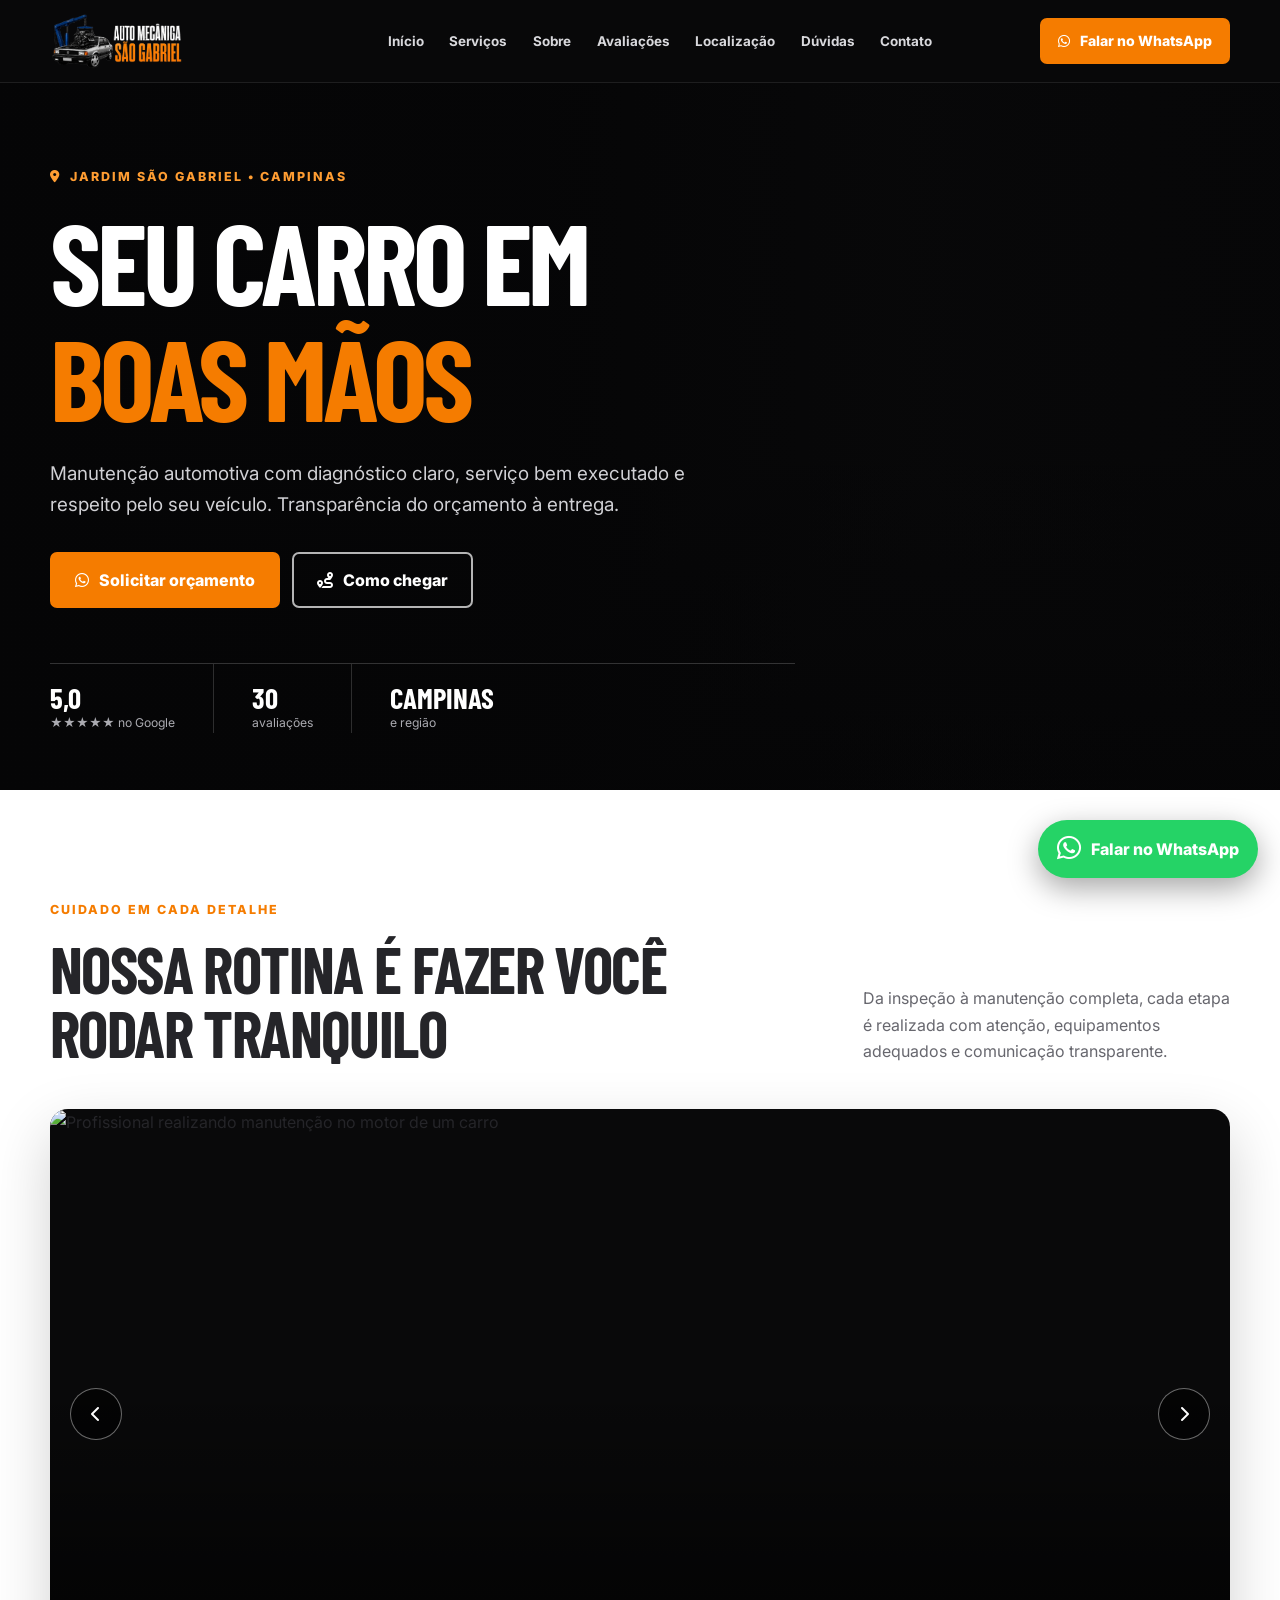
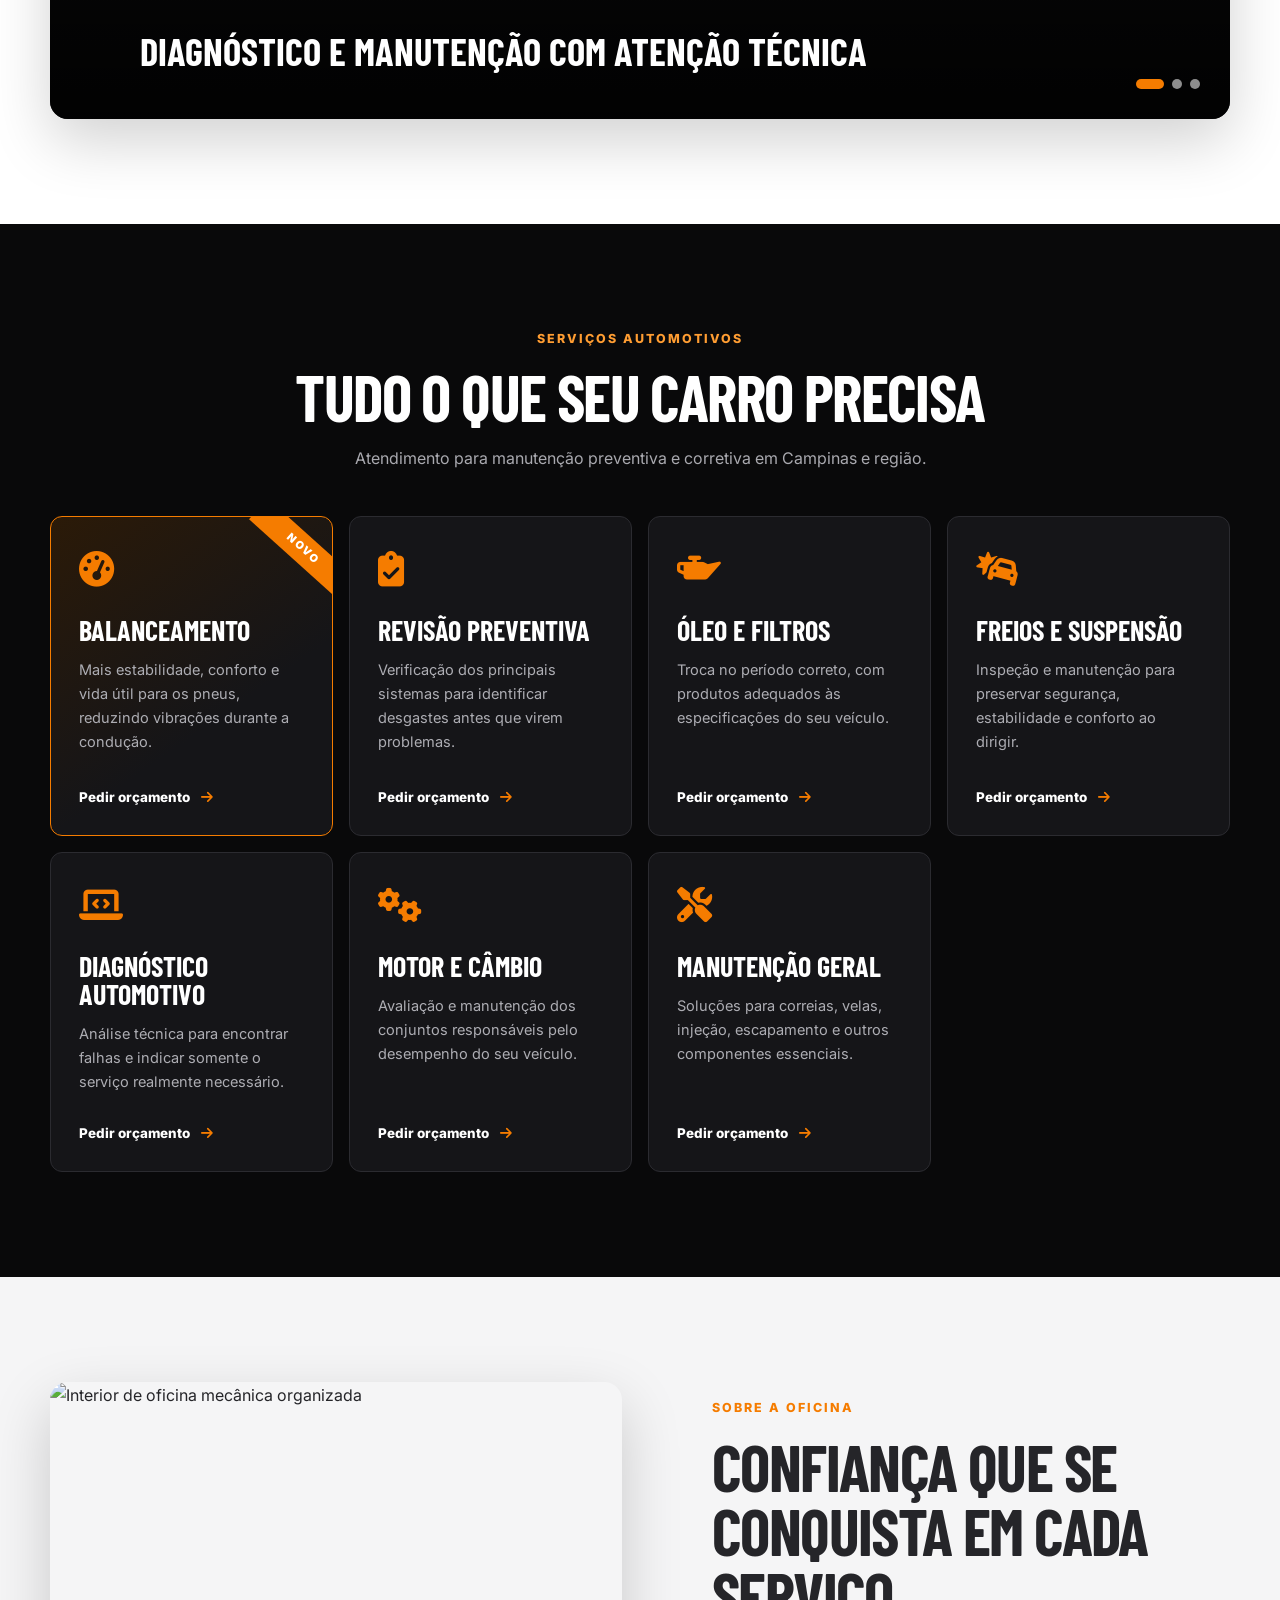
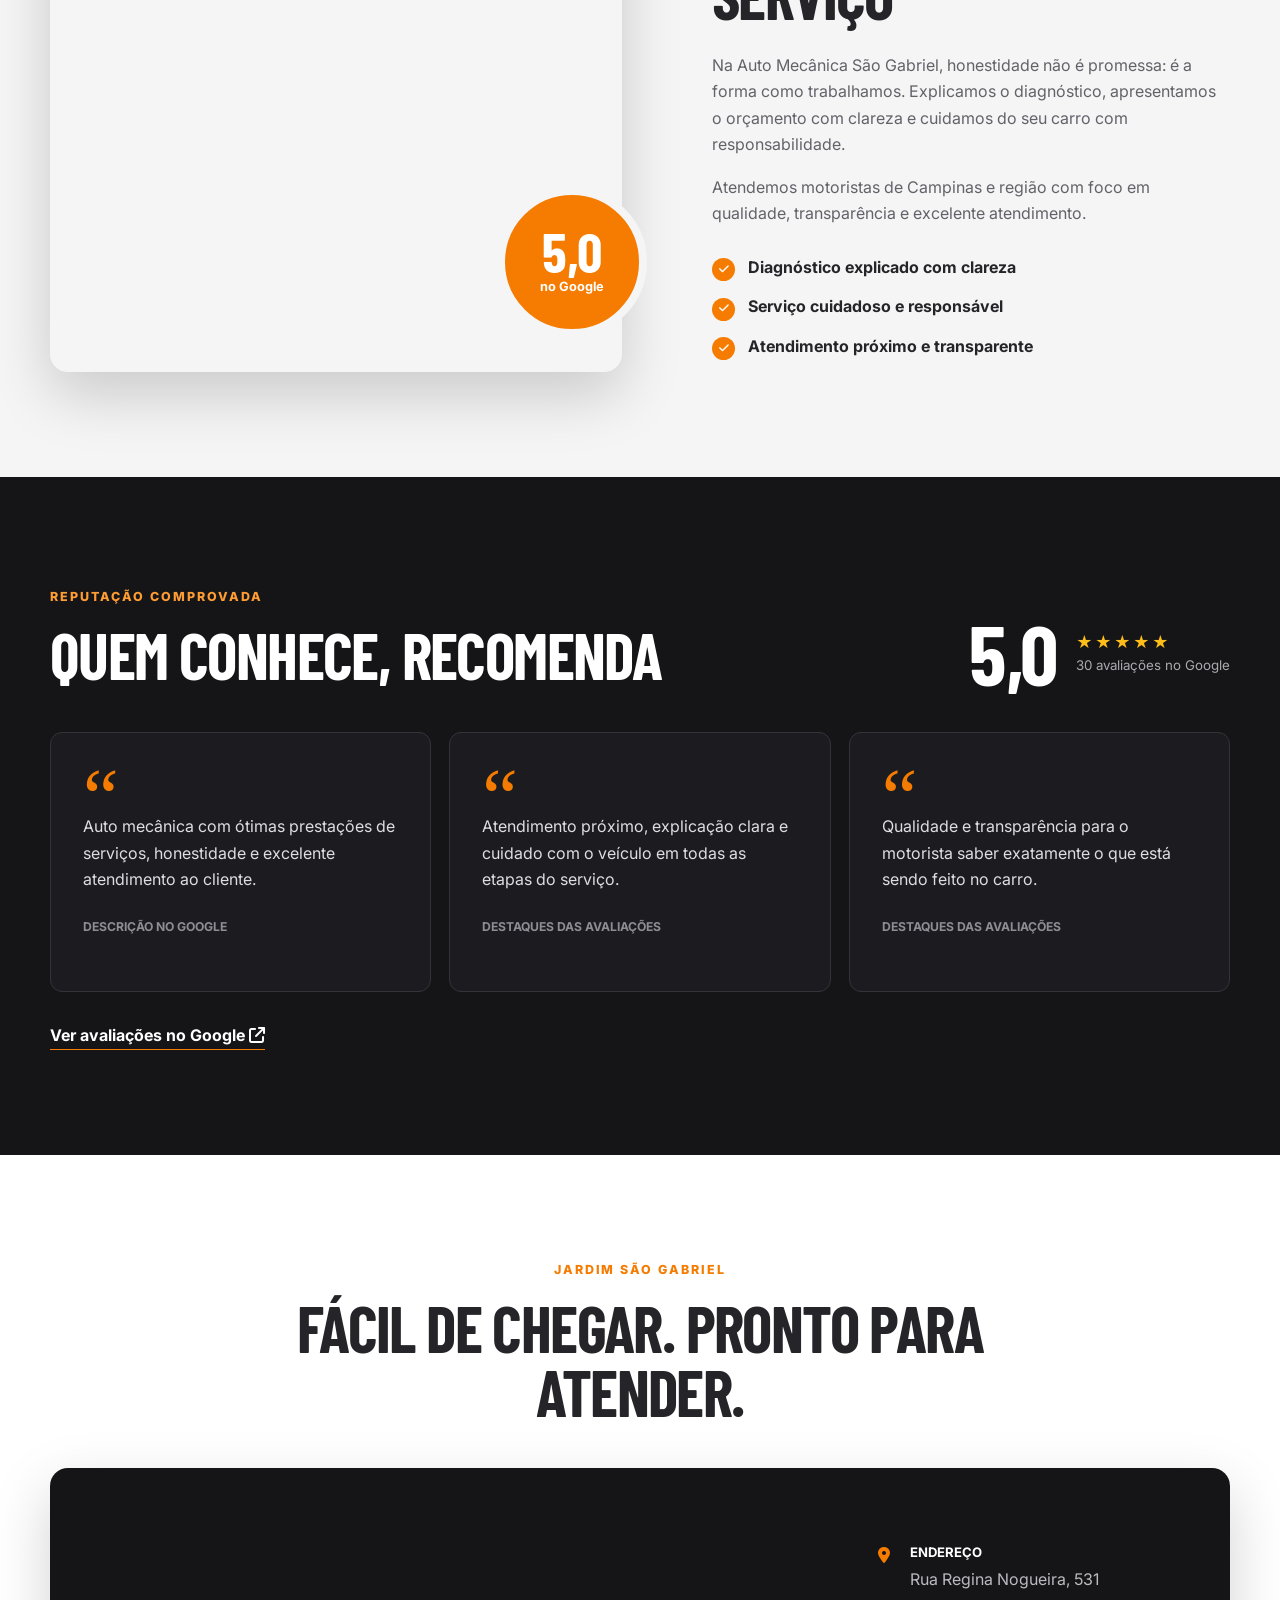
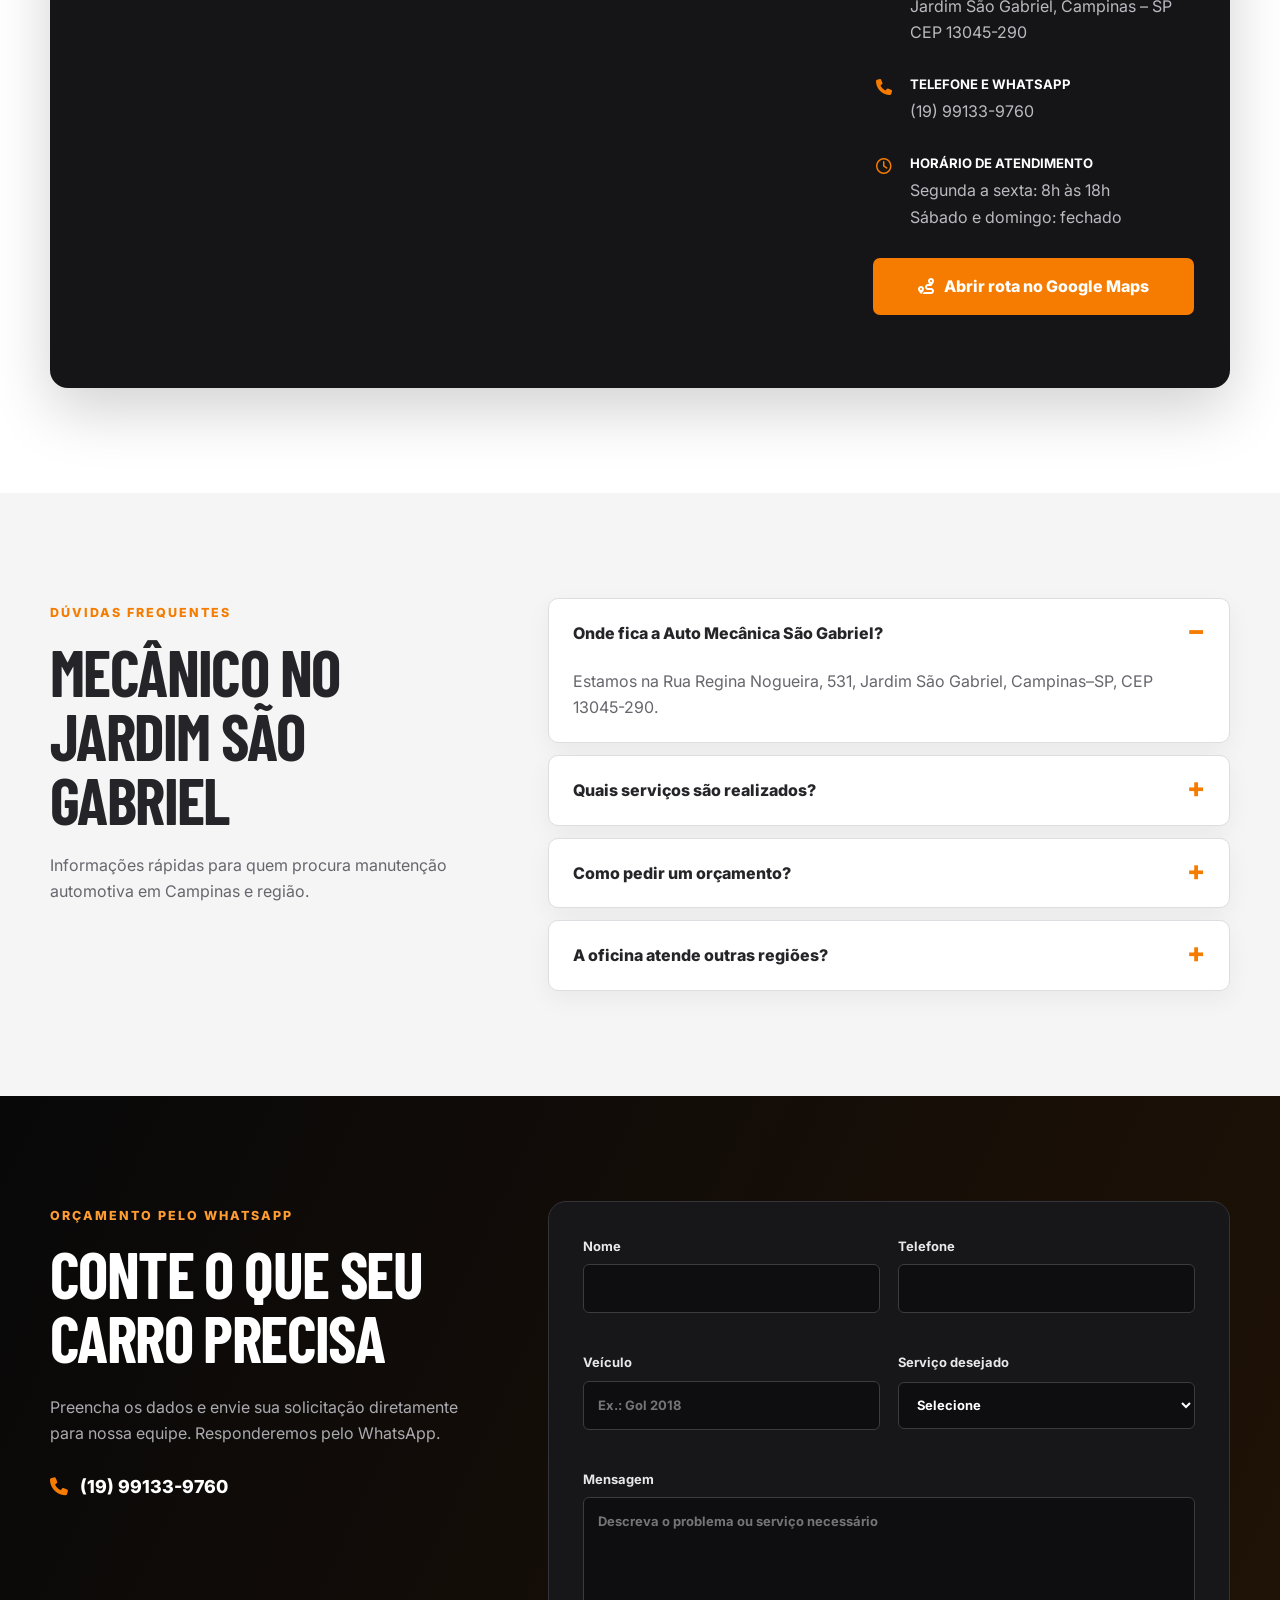
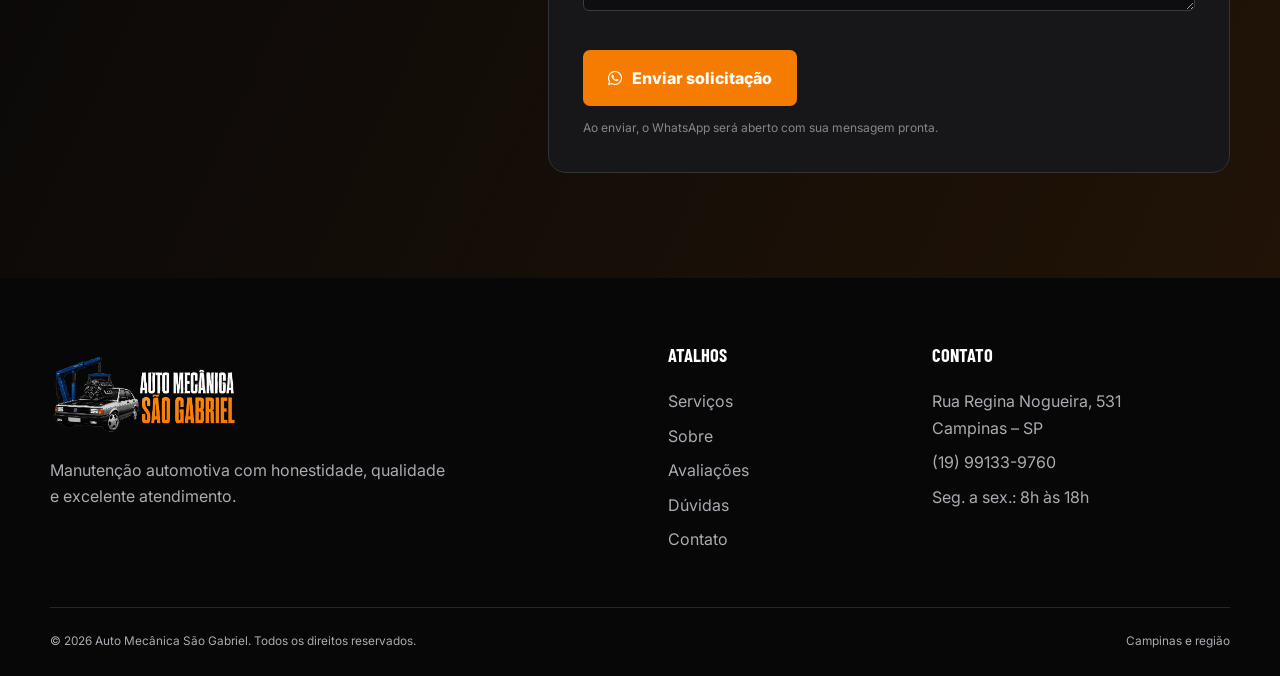
==== commit 28a2b692: "Add files via upload" ====
--- a/index.html
+++ b/index.html
@@ -7,10 +7,22 @@
   <meta name="description" content="Auto Mecânica São Gabriel em Campinas: revisão, troca de óleo, freios, suspensão, balanceamento, motor, câmbio e diagnóstico automotivo no Jardim São Gabriel.">
   <meta name="keywords" content="auto mecânica em Campinas, mecânico no Jardim São Gabriel, balanceamento em Campinas, revisão automotiva, troca de óleo">
   <meta name="theme-color" content="#0b0b0c">
+  <meta name="robots" content="index, follow, max-image-preview:large">
+  <meta name="author" content="Auto Mecânica São Gabriel">
+  <meta name="geo.region" content="BR-SP">
+  <meta name="geo.placename" content="Jardim São Gabriel, Campinas">
+  <link rel="canonical" href="https://auto-mecanica-sao-gabriel-campinas.santiagoluciano383.chatgpt.site/">
   <meta property="og:type" content="website">
+  <meta property="og:locale" content="pt_BR">
+  <meta property="og:url" content="https://auto-mecanica-sao-gabriel-campinas.santiagoluciano383.chatgpt.site/">
   <meta property="og:title" content="Auto Mecânica São Gabriel | Campinas">
   <meta property="og:description" content="Seu carro em boas mãos. Atendimento honesto e manutenção automotiva em Campinas e região.">
   <meta property="og:image" content="assets/images/logo-auto-mecanica-sao-gabriel.png">
+  <!-- GOOGLE SEARCH CONSOLE: substitua SEU_CODIGO pelo código de verificação da propriedade. -->
+  <!-- <meta name="google-site-verification" content="SEU_CODIGO"> -->
+  <!-- GOOGLE ANALYTICS 4: substitua G-SEU_ID nas duas ocorrências após criar a propriedade. -->
+  <!-- <script async src="https://www.googletagmanager.com/gtag/js?id=G-SEU_ID"></script>
+  <script>window.dataLayer=window.dataLayer||[];function gtag(){dataLayer.push(arguments)}gtag('js',new Date());gtag('config','G-SEU_ID');</script> -->
   <link rel="preconnect" href="https://fonts.googleapis.com">
   <link rel="preconnect" href="https://fonts.gstatic.com" crossorigin>
   <link href="https://fonts.googleapis.com/css2?family=Barlow+Condensed:wght@600;700;800;900&family=Inter:wght@400;500;600;700&display=swap" rel="stylesheet">
@@ -22,13 +34,27 @@
     "@type":"AutoRepair",
     "name":"Auto Mecânica São Gabriel",
     "description":"Auto mecânica com ótimas prestações de serviços, honestidade e excelente atendimento ao cliente.",
-    "image":"assets/images/logo-auto-mecanica-sao-gabriel.png",
+    "url":"https://auto-mecanica-sao-gabriel-campinas.santiagoluciano383.chatgpt.site/",
+    "image":"https://auto-mecanica-sao-gabriel-campinas.santiagoluciano383.chatgpt.site/assets/images/logo-auto-mecanica-sao-gabriel.png",
     "telephone":"+55 19 99133-9760",
     "priceRange":"$$",
-    "areaServed":"Campinas e região",
+    "areaServed":["Campinas","Jardim São Gabriel","Valinhos","Hortolândia","Sumaré"],
+    "hasMap":"https://www.google.com/maps/search/?api=1&query=Rua+Regina+Nogueira+531+Campinas+SP",
+    "sameAs":["https://www.google.com/search?q=Auto+Mec%C3%A2nica+S%C3%A3o+Gabriel+Campinas"],
     "address":{"@type":"PostalAddress","streetAddress":"Rua Regina Nogueira, 531","addressLocality":"Campinas","addressRegion":"SP","postalCode":"13045-290","addressCountry":"BR"},
     "openingHoursSpecification":[{"@type":"OpeningHoursSpecification","dayOfWeek":["Monday","Tuesday","Wednesday","Thursday","Friday"],"opens":"08:00","closes":"18:00"}],
     "aggregateRating":{"@type":"AggregateRating","ratingValue":"5.0","reviewCount":"30","bestRating":"5"}
+  }
+  </script>
+  <script type="application/ld+json">
+  {
+    "@context":"https://schema.org",
+    "@type":"FAQPage",
+    "mainEntity":[
+      {"@type":"Question","name":"Onde encontrar uma auto mecânica no Jardim São Gabriel em Campinas?","acceptedAnswer":{"@type":"Answer","text":"A Auto Mecânica São Gabriel fica na Rua Regina Nogueira, 531, Jardim São Gabriel, Campinas–SP, CEP 13045-290."}},
+      {"@type":"Question","name":"Quais serviços a Auto Mecânica São Gabriel realiza?","acceptedAnswer":{"@type":"Answer","text":"A oficina realiza balanceamento, revisão preventiva, troca de óleo e filtros, manutenção de freios e suspensão, diagnóstico automotivo, serviços de motor, câmbio e manutenção geral."}},
+      {"@type":"Question","name":"Como solicitar orçamento para manutenção automotiva em Campinas?","acceptedAnswer":{"@type":"Answer","text":"O orçamento pode ser solicitado pelo WhatsApp (19) 99133-9760 ou pelo formulário disponível neste site."}}
+    ]
   }
   </script>
 </head>
@@ -45,7 +71,7 @@
       </button>
       <nav id="menu-principal" class="main-nav" aria-label="Navegação principal">
         <a href="#inicio">Início</a><a href="#servicos">Serviços</a><a href="#sobre">Sobre</a>
-        <a href="#avaliacoes">Avaliações</a><a href="#localizacao">Localização</a><a href="#contato">Contato</a>
+        <a href="#avaliacoes">Avaliações</a><a href="#localizacao">Localização</a><a href="#duvidas">Dúvidas</a><a href="#contato">Contato</a>
       </nav>
       <a class="button button-small header-cta" href="https://wa.me/5519991339760?text=Ol%C3%A1%21%20Encontrei%20a%20Auto%20Mec%C3%A2nica%20S%C3%A3o%20Gabriel%20pelo%20site%20e%20gostaria%20de%20solicitar%20um%20or%C3%A7amento." target="_blank" rel="noopener noreferrer">
         <i class="fa-brands fa-whatsapp" aria-hidden="true"></i> Falar no WhatsApp
@@ -143,6 +169,18 @@
       </div>
     </section>
 
+    <section class="faq" id="duvidas" aria-labelledby="faq-title">
+      <div class="container faq-grid">
+        <div class="faq-intro"><span class="eyebrow dark">Dúvidas frequentes</span><h2 id="faq-title">Mecânico no Jardim São Gabriel</h2><p>Informações rápidas para quem procura manutenção automotiva em Campinas e região.</p></div>
+        <div class="faq-list">
+          <details open><summary>Onde fica a Auto Mecânica São Gabriel?</summary><p>Estamos na Rua Regina Nogueira, 531, Jardim São Gabriel, Campinas–SP, CEP 13045-290.</p></details>
+          <details><summary>Quais serviços são realizados?</summary><p>Balanceamento, revisão preventiva, troca de óleo e filtros, freios, suspensão, diagnóstico automotivo, motor, câmbio e manutenção geral.</p></details>
+          <details><summary>Como pedir um orçamento?</summary><p>Envie os dados do veículo pelo formulário ou fale diretamente pelo WhatsApp (19) 99133-9760.</p></details>
+          <details><summary>A oficina atende outras regiões?</summary><p>Sim. Atendemos motoristas de Campinas e cidades próximas, com serviço transparente e atendimento de confiança.</p></details>
+        </div>
+      </div>
+    </section>
+
     <section class="contact" id="contato" aria-labelledby="contact-title">
       <div class="container contact-grid">
         <div class="contact-copy"><span class="eyebrow">Orçamento pelo WhatsApp</span><h2 id="contact-title">Conte o que seu carro precisa</h2><p>Preencha os dados e envie sua solicitação diretamente para nossa equipe. Responderemos pelo WhatsApp.</p><a href="tel:+5519991339760"><i class="fa-solid fa-phone"></i> (19) 99133-9760</a></div>
@@ -160,7 +198,7 @@
   <footer class="site-footer">
     <div class="container footer-grid">
       <div><img src="assets/images/logo-auto-mecanica-sao-gabriel.png" alt="Auto Mecânica São Gabriel"><p>Manutenção automotiva com honestidade, qualidade e excelente atendimento.</p></div>
-      <div><h3>Atalhos</h3><a href="#servicos">Serviços</a><a href="#sobre">Sobre</a><a href="#avaliacoes">Avaliações</a><a href="#contato">Contato</a></div>
+      <div><h3>Atalhos</h3><a href="#servicos">Serviços</a><a href="#sobre">Sobre</a><a href="#avaliacoes">Avaliações</a><a href="#duvidas">Dúvidas</a><a href="#contato">Contato</a></div>
       <address><h3>Contato</h3><span>Rua Regina Nogueira, 531<br>Campinas – SP</span><a href="tel:+5519991339760">(19) 99133-9760</a><span>Seg. a sex.: 8h às 18h</span></address>
     </div>
     <div class="container footer-bottom"><span>© 2026 Auto Mecânica São Gabriel. Todos os direitos reservados.</span><span>Campinas e região</span></div>
--- a/style.css
+++ b/style.css
@@ -1,6 +1,6 @@
 :root {
-  --red: #e31b23;
-  --red-dark: #b90e15;
+  --red: #f57c00;
+  --red-dark: #c85f00;
   --black: #09090a;
   --graphite: #151518;
   --graphite-soft: #202024;
@@ -22,7 +22,7 @@
 a { color: inherit; text-decoration: none; }
 button, input, select, textarea { font: inherit; }
 button, a { -webkit-tap-highlight-color: transparent; }
-:focus-visible { outline: 3px solid #ff6469; outline-offset: 4px; }
+:focus-visible { outline: 3px solid #ffab40; outline-offset: 4px; }
 .container { width: var(--container); margin-inline: auto; }
 .skip-link { position: fixed; z-index: 9999; top: 10px; left: 10px; padding: 10px 16px; background: white; color: black; transform: translateY(-150%); }
 .skip-link:focus { transform: translateY(0); }
@@ -30,7 +30,7 @@
 h1, h2, h3 { margin: 0; font-family: "Barlow Condensed", Impact, sans-serif; line-height: 1; text-transform: uppercase; }
 h2 { font-size: clamp(2.45rem, 5vw, 4.5rem); letter-spacing: -.025em; }
 p { margin: 0; }
-.eyebrow { display: inline-flex; align-items: center; gap: 9px; margin-bottom: 16px; color: #ff5258; font-size: .78rem; font-weight: 800; letter-spacing: .16em; text-transform: uppercase; }
+.eyebrow { display: inline-flex; align-items: center; gap: 9px; margin-bottom: 16px; color: #ff9d32; font-size: .78rem; font-weight: 800; letter-spacing: .16em; text-transform: uppercase; }
 .eyebrow.dark { color: var(--red); }
 .button { display: inline-flex; min-height: 52px; align-items: center; justify-content: center; gap: 10px; padding: 13px 23px; border: 2px solid var(--red); border-radius: 7px; background: var(--red); color: white; font-weight: 800; cursor: pointer; transition: transform .2s ease, box-shadow .2s ease, background .2s ease; }
 .button:hover { transform: translateY(-2px); background: var(--red-dark); border-color: var(--red-dark); box-shadow: 0 10px 28px rgba(227,27,35,.3); }
@@ -98,7 +98,7 @@
 .service-card a { position: absolute; bottom: 26px; color: white; font-size: .84rem; font-weight: 800; }
 .service-card a i { margin-left: 8px; color: var(--red); transition: transform .2s; }
 .service-card a:hover i { transform: translateX(5px); }
-.service-card:first-child { border-color: var(--red); background: linear-gradient(145deg, #271315, #151518 62%); }
+.service-card:first-child { border-color: var(--red); background: linear-gradient(145deg, #2b1a08, #151518 62%); }
 .new-badge { position: absolute; top: 18px; right: -31px; width: 120px; padding: 5px; background: var(--red); color: white; font-size: .68rem; font-weight: 900; letter-spacing: .14em; text-align: center; transform: rotate(42deg); }
 
 .about { background: var(--off-white); }
@@ -137,7 +137,17 @@
 .location-info b { display: block; margin-bottom: 3px; color: white; font-size: .82rem; text-transform: uppercase; }
 .location-info a:not(.button):hover { color: white; }
 
-.contact { padding: 105px 0; background: linear-gradient(115deg, #080809, #1b0b0d); color: white; }
+.faq { padding: 105px 0; background: var(--off-white); }
+.faq-grid { display: grid; grid-template-columns: .75fr 1.25fr; gap: clamp(45px, 7vw, 90px); }
+.faq-intro p { max-width: 460px; margin-top: 20px; color: #66666d; }
+.faq-list { display: grid; gap: 12px; }
+.faq-list details { padding: 0 24px; border: 1px solid var(--line); border-radius: 10px; background: white; box-shadow: 0 8px 24px rgba(0,0,0,.05); }
+.faq-list summary { position: relative; padding: 21px 36px 21px 0; font-weight: 800; cursor: pointer; list-style: none; }
+.faq-list summary::-webkit-details-marker { display: none; }
+.faq-list summary::after { position: absolute; top: 18px; right: 0; color: var(--red); content: "+"; font-size: 1.7rem; line-height: 1; }
+.faq-list details[open] summary::after { content: "−"; }
+.faq-list details p { padding: 0 30px 22px 0; color: #66666d; }
+.contact { padding: 105px 0; background: linear-gradient(115deg, #080809, #211306); color: white; }
 .contact-grid { display: grid; grid-template-columns: .75fr 1.25fr; gap: clamp(45px, 7vw, 90px); }
 .contact-copy h2 { margin-bottom: 24px; }
 .contact-copy p { color: #aaaab0; }
@@ -187,8 +197,8 @@
   .hero-shade { background: linear-gradient(90deg, rgba(5,5,6,.96), rgba(5,5,6,.63)), linear-gradient(0deg, #050506 0, transparent 65%); }
   .trust-row div { padding-right: 17px; margin-right: 17px; }
   .trust-row strong { font-size: 1.35rem; }
-  .carousel-section, .services, .about, .reviews, .location, .contact { padding: 75px 0; }
-  .split-heading, .about-grid, .location-card, .contact-grid { grid-template-columns: 1fr; }
+  .carousel-section, .services, .about, .reviews, .location, .faq, .contact { padding: 75px 0; }
+  .split-heading, .about-grid, .location-card, .faq-grid, .contact-grid { grid-template-columns: 1fr; }
   .split-heading { gap: 18px; }
   .slide figcaption { right: 70px; bottom: 28px; left: 70px; }
   .about-visual > img { height: 460px; }
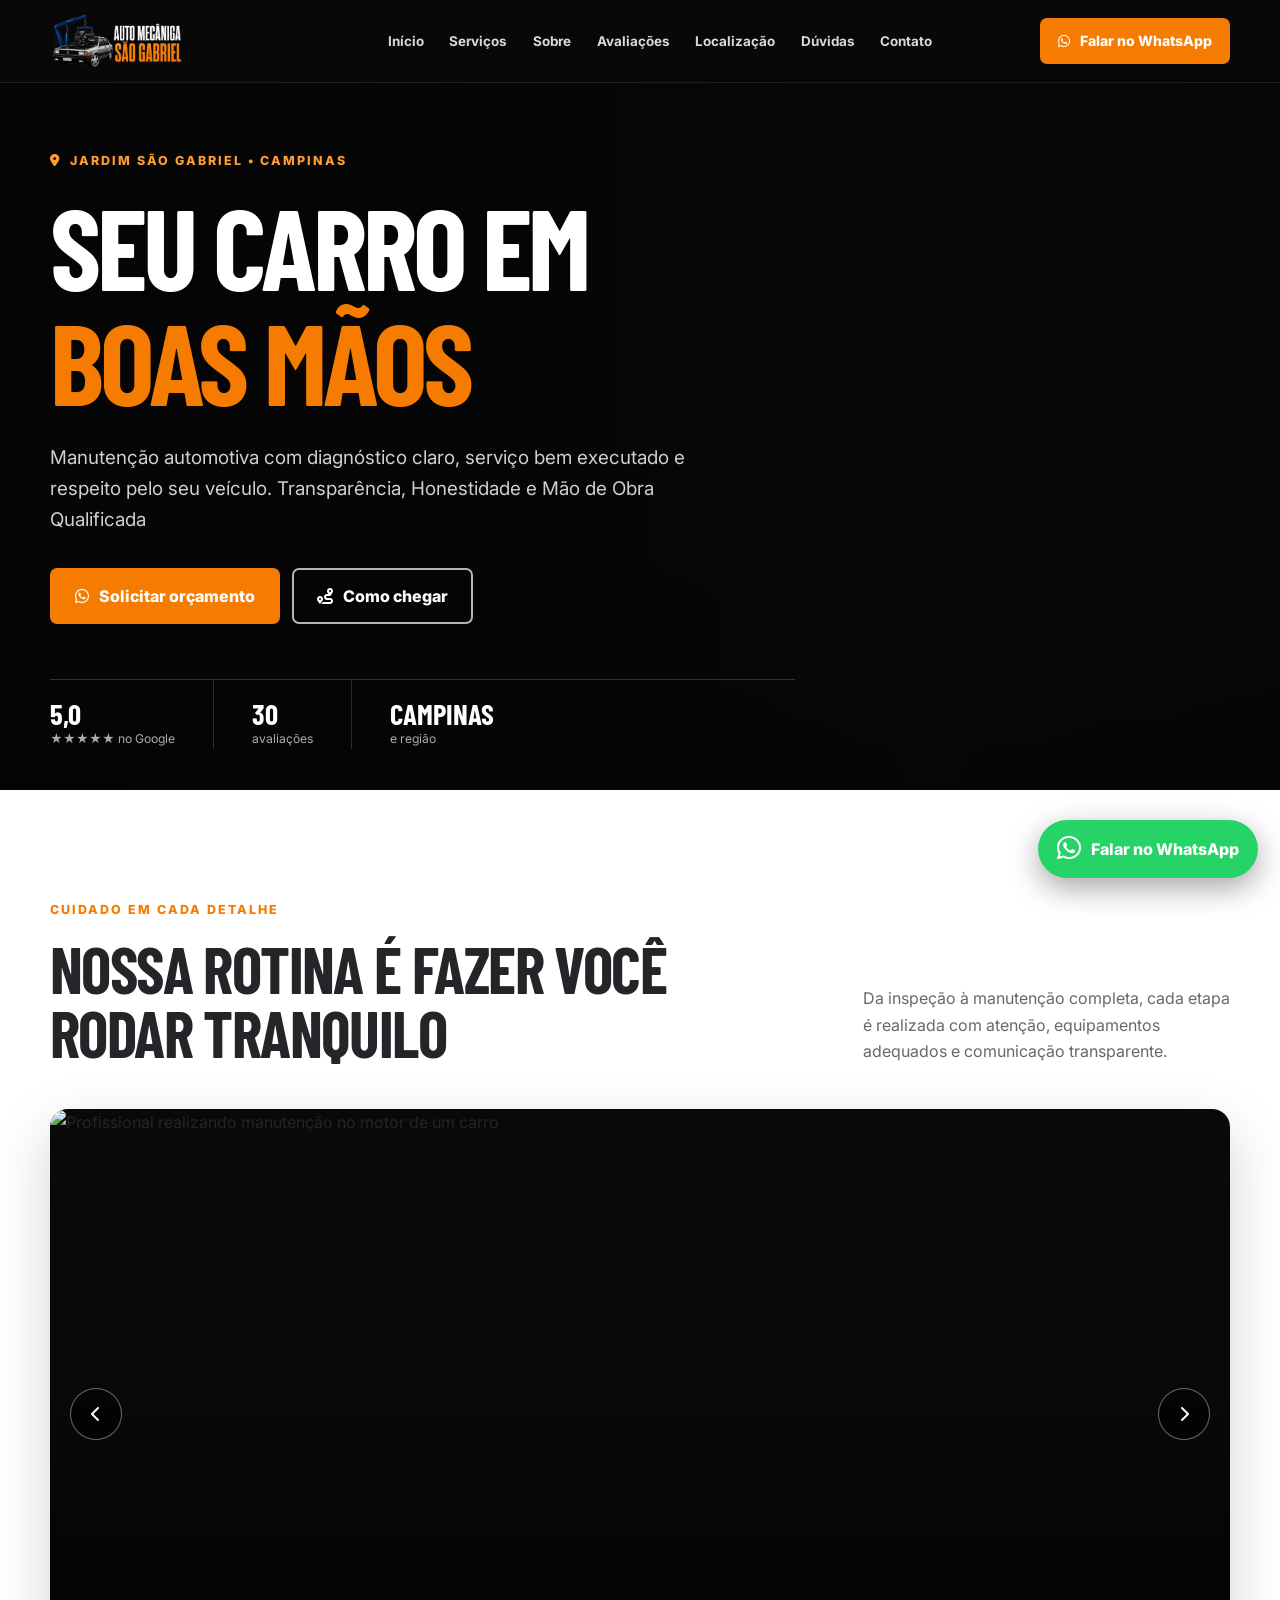
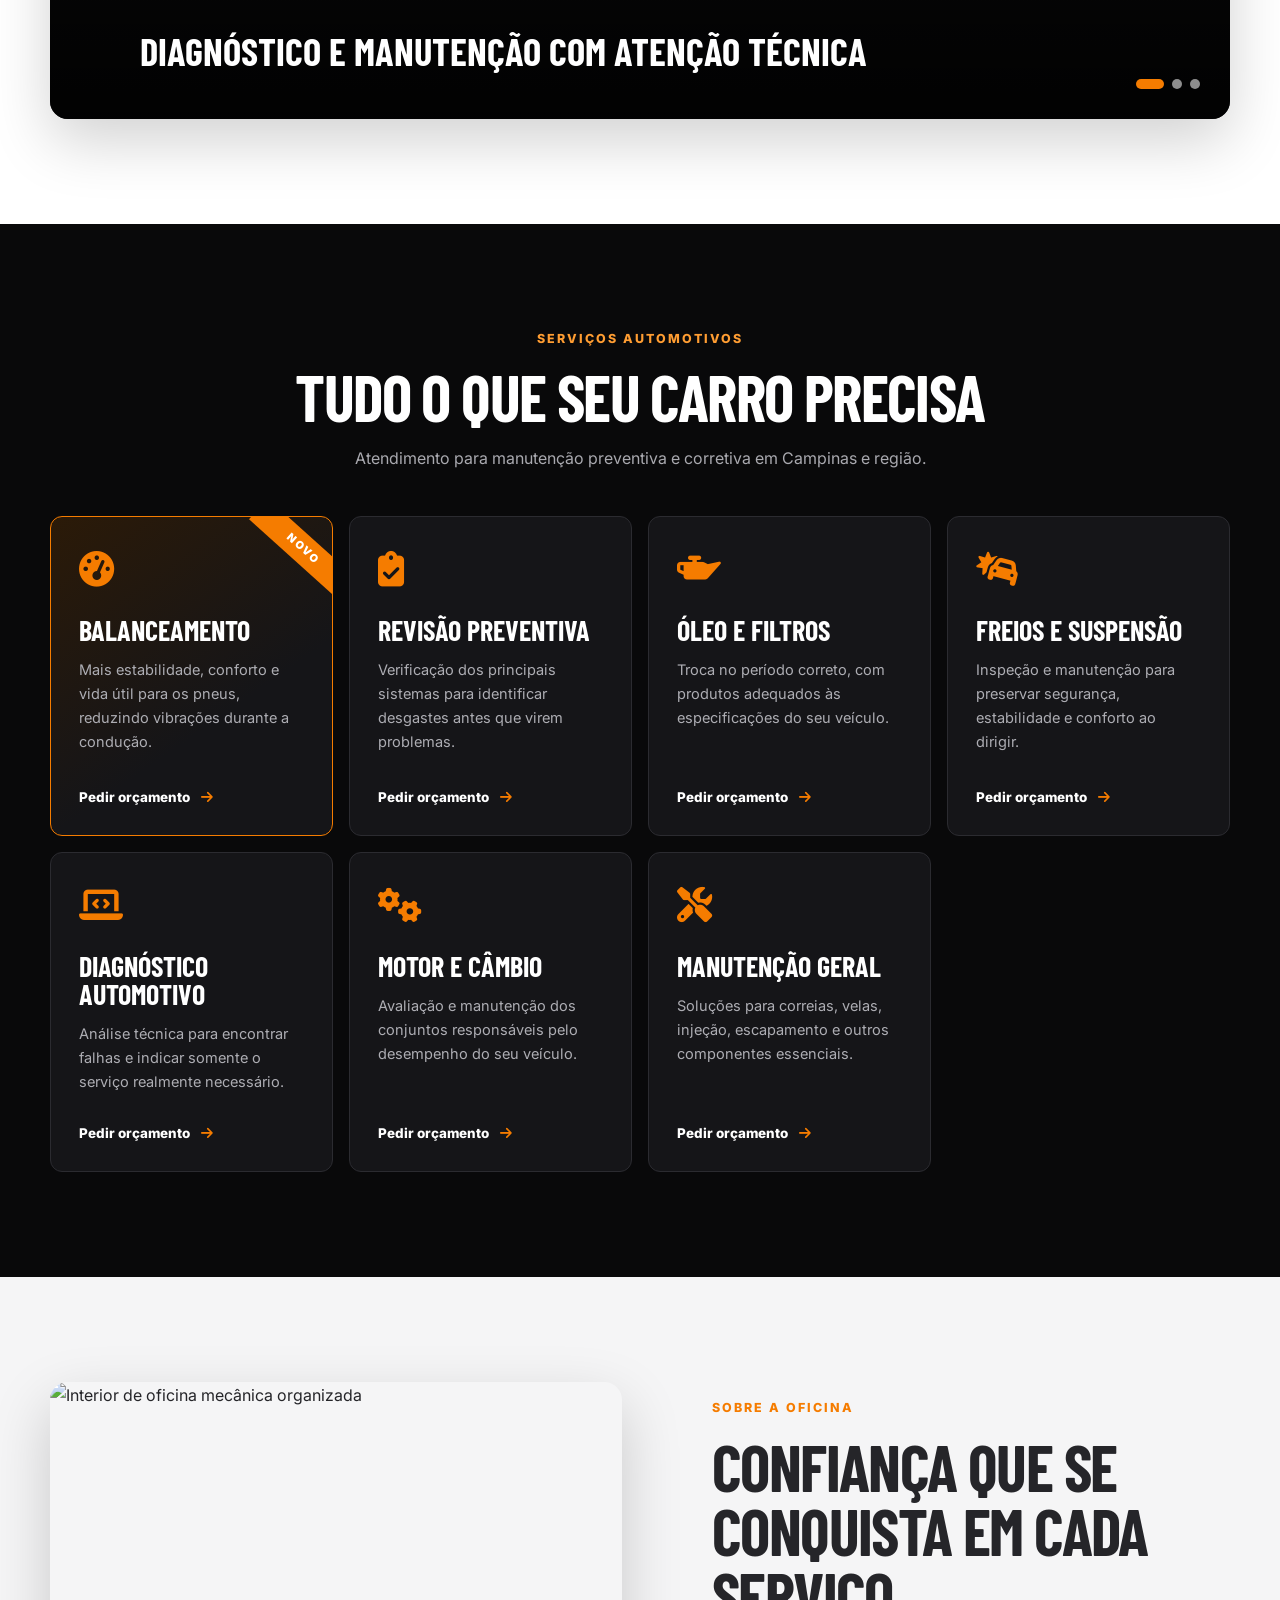
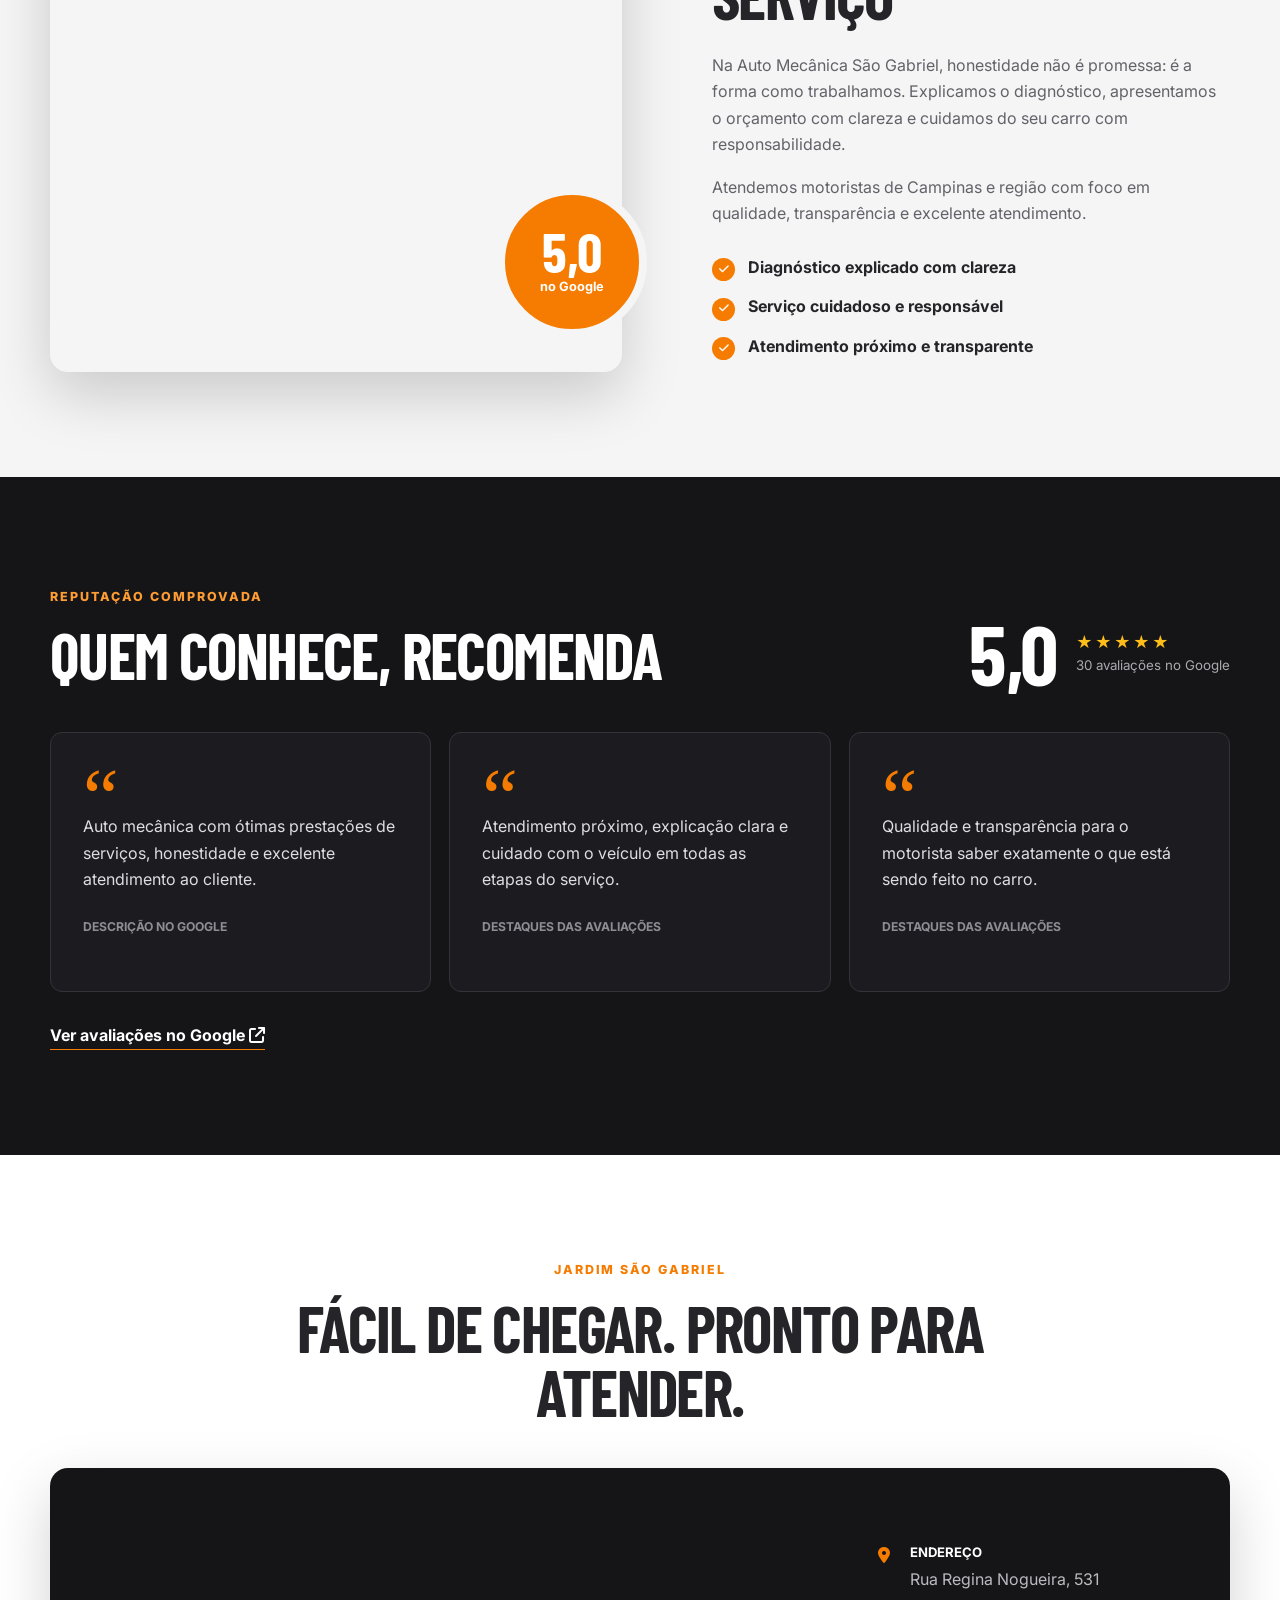
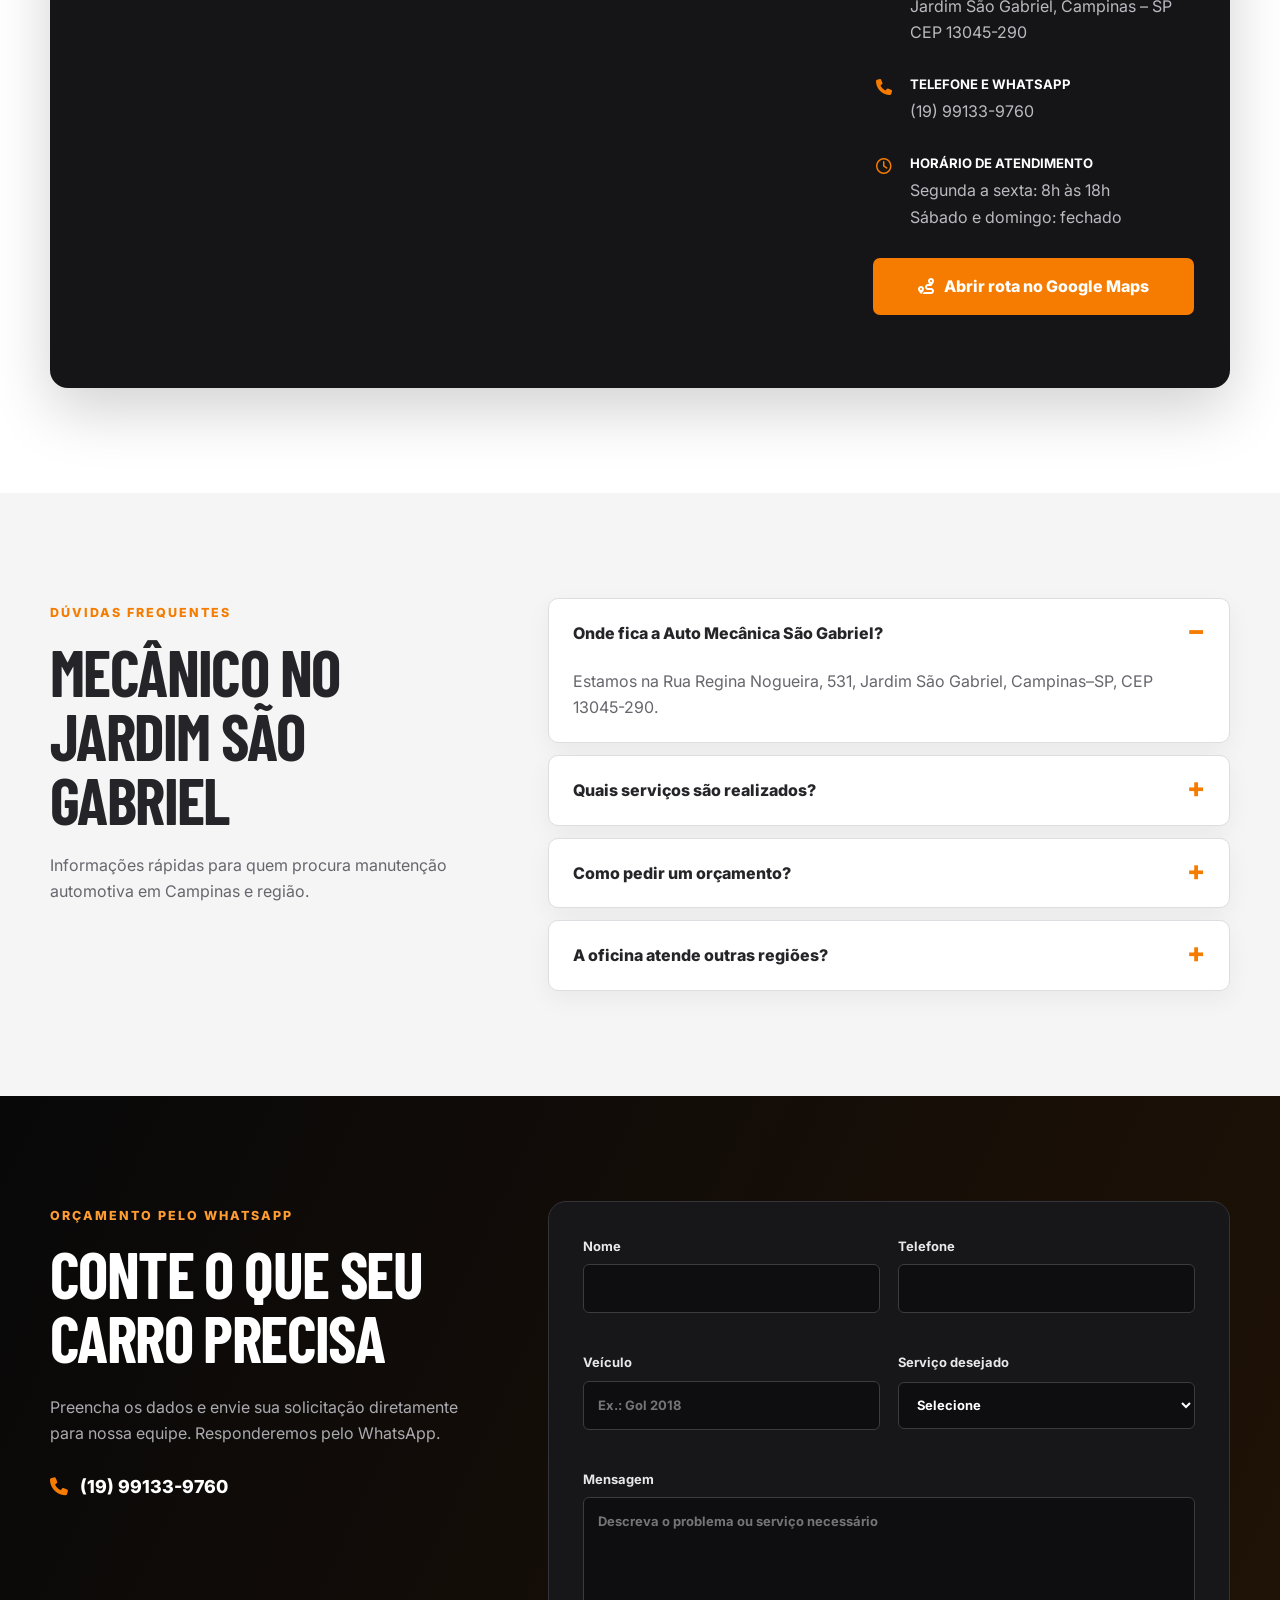
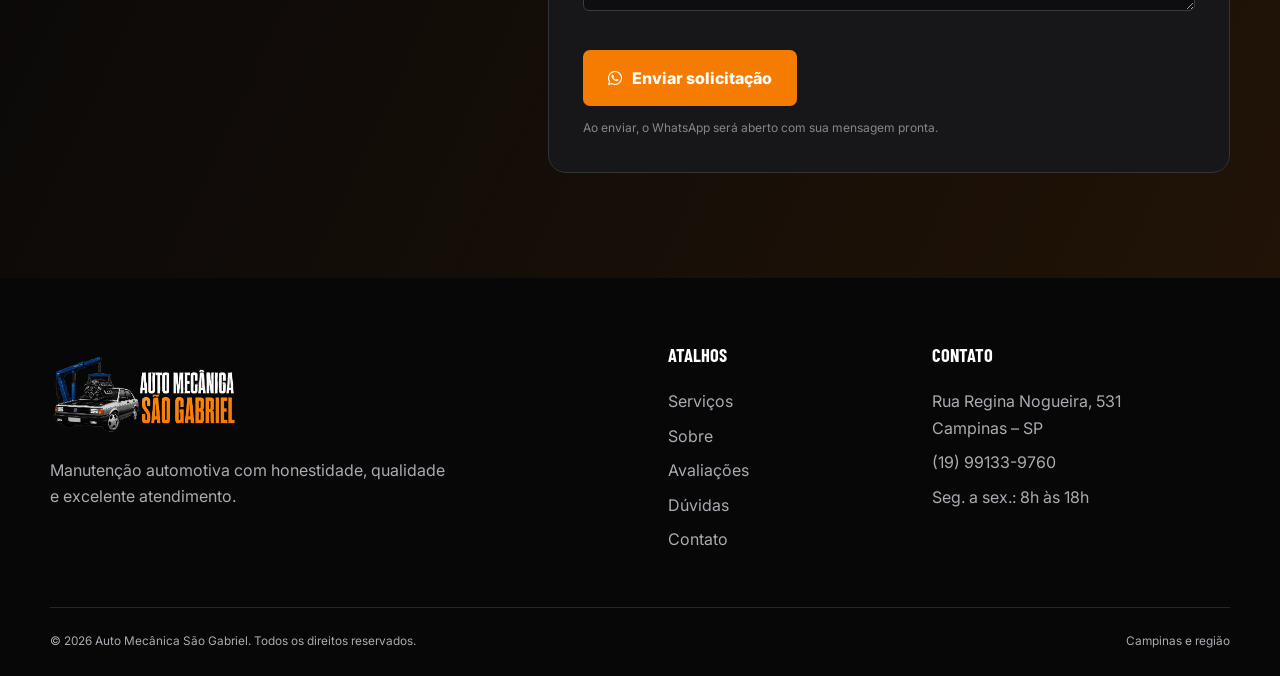
==== commit 904f7495: "Update index.html" ====
--- a/index.html
+++ b/index.html
@@ -87,7 +87,7 @@
         <div class="hero-copy">
           <span class="eyebrow"><i class="fa-solid fa-location-dot" aria-hidden="true"></i> Jardim São Gabriel • Campinas</span>
           <h1 id="hero-title">Seu carro em<br><em>boas mãos</em></h1>
-          <p>Manutenção automotiva com diagnóstico claro, serviço bem executado e respeito pelo seu veículo. Transparência do orçamento à entrega.</p>
+          <p>Manutenção automotiva com diagnóstico claro, serviço bem executado e respeito pelo seu veículo. Transparência, Honestidade e Mão de Obra Qualificada</p>
           <div class="hero-actions">
             <a class="button" href="https://wa.me/5519991339760?text=Ol%C3%A1%21%20Encontrei%20a%20Auto%20Mec%C3%A2nica%20S%C3%A3o%20Gabriel%20pelo%20site%20e%20gostaria%20de%20solicitar%20um%20or%C3%A7amento." target="_blank" rel="noopener noreferrer"><i class="fa-brands fa-whatsapp" aria-hidden="true"></i> Solicitar orçamento</a>
             <a class="button button-outline" href="https://www.google.com/maps/search/?api=1&query=Rua+Regina+Nogueira+531+Campinas+SP" target="_blank" rel="noopener noreferrer"><i class="fa-solid fa-route" aria-hidden="true"></i> Como chegar</a>
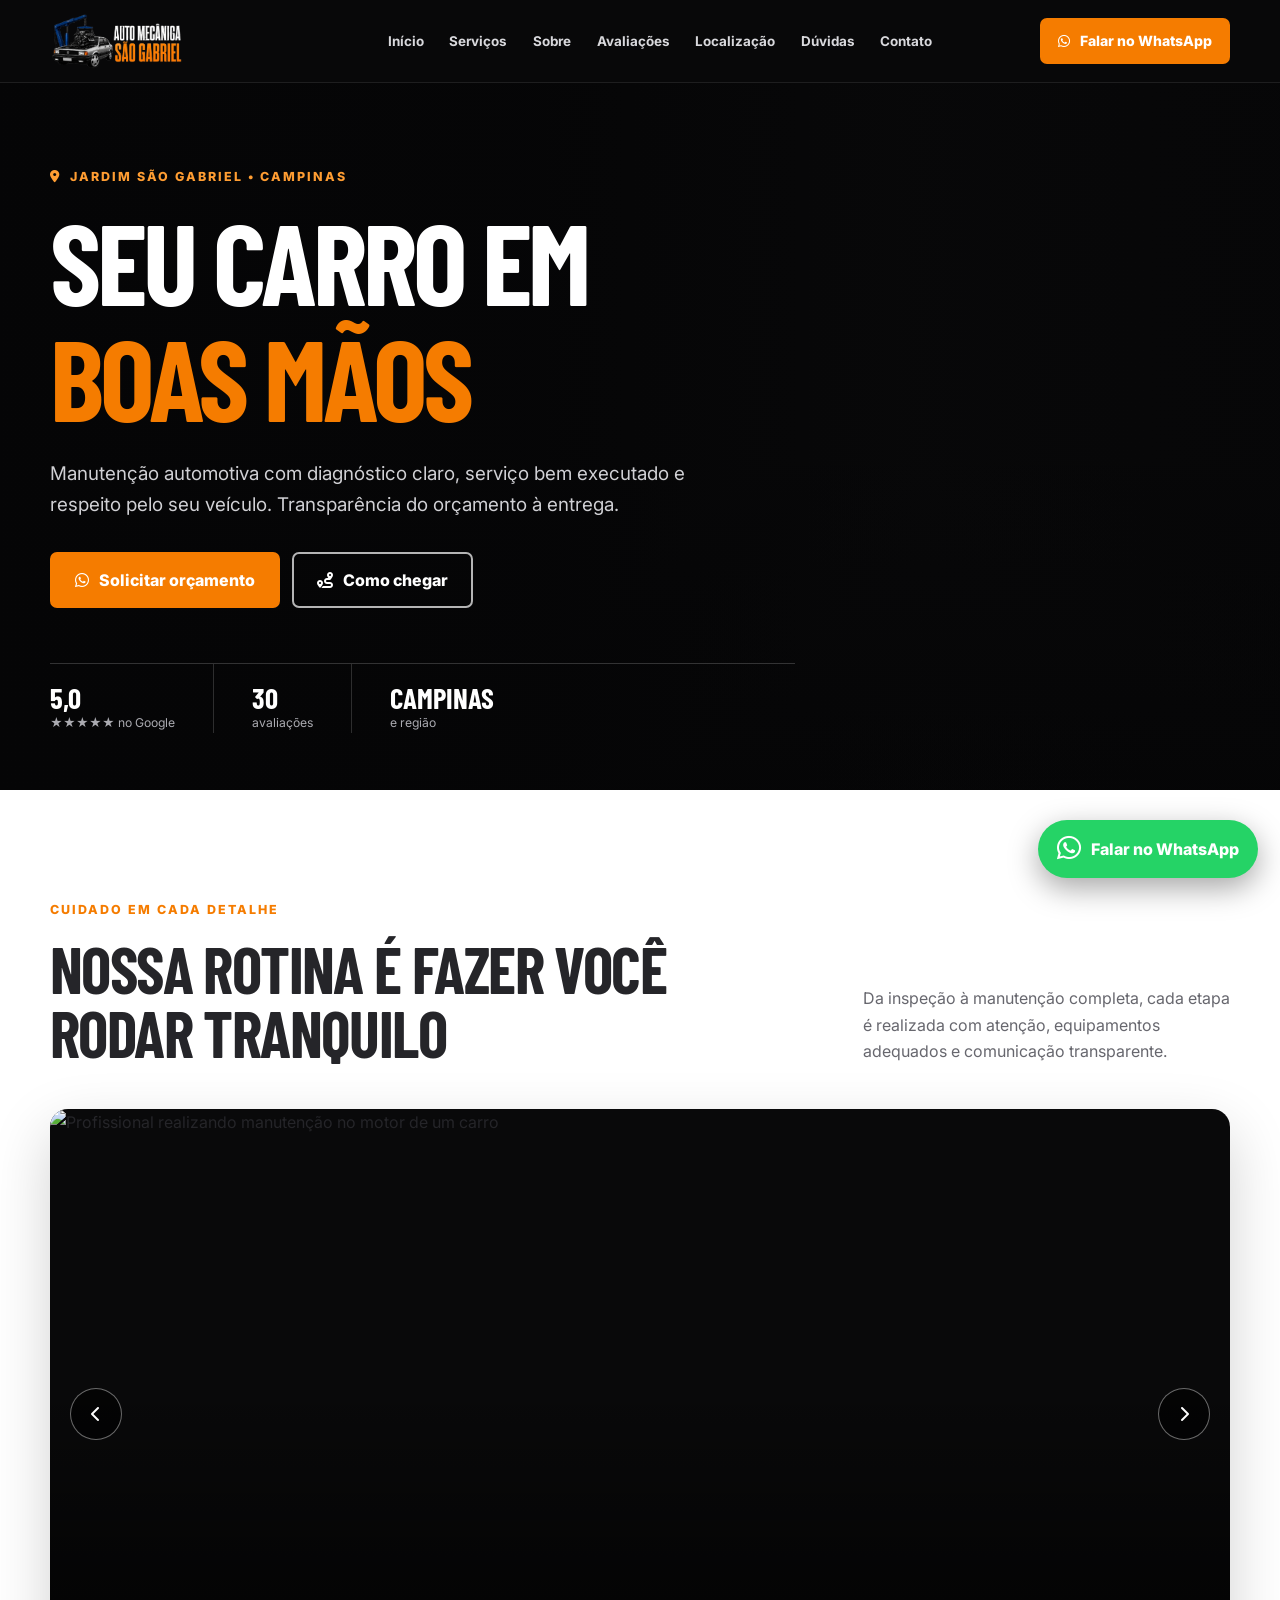
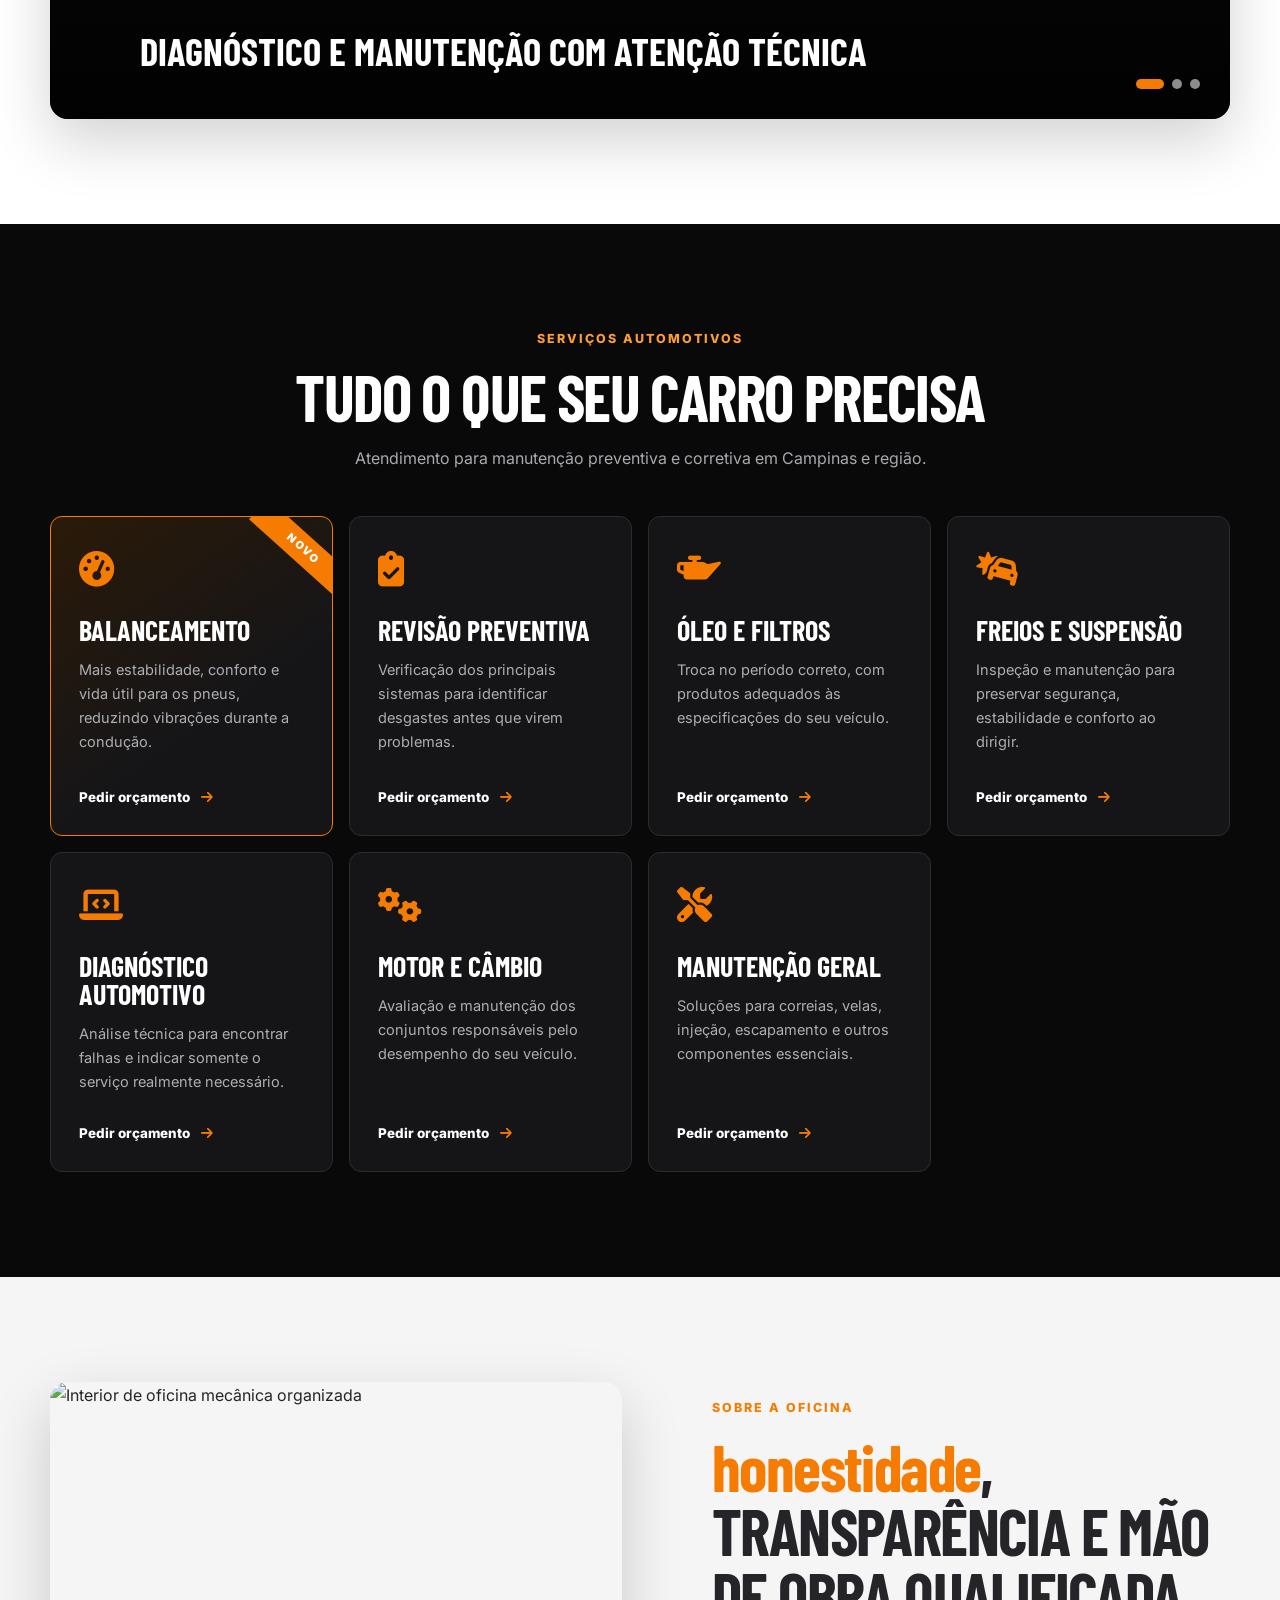
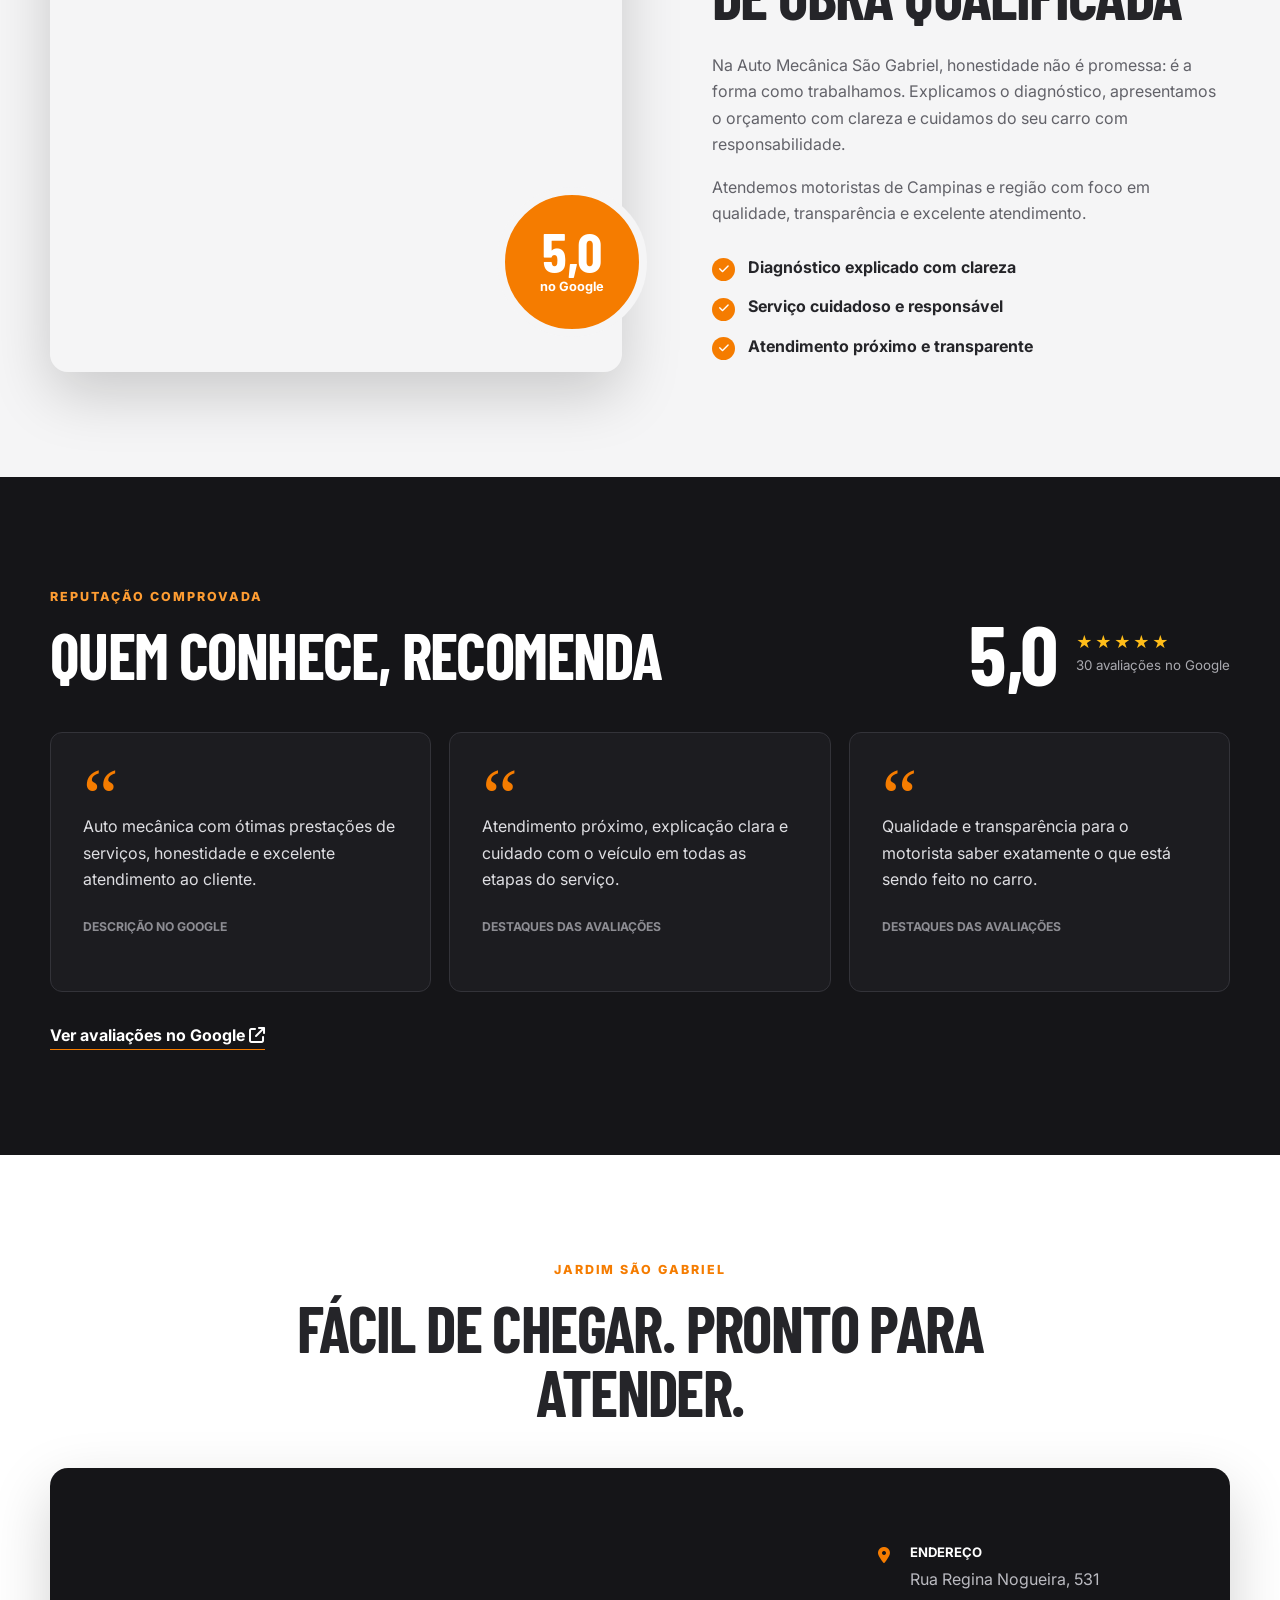
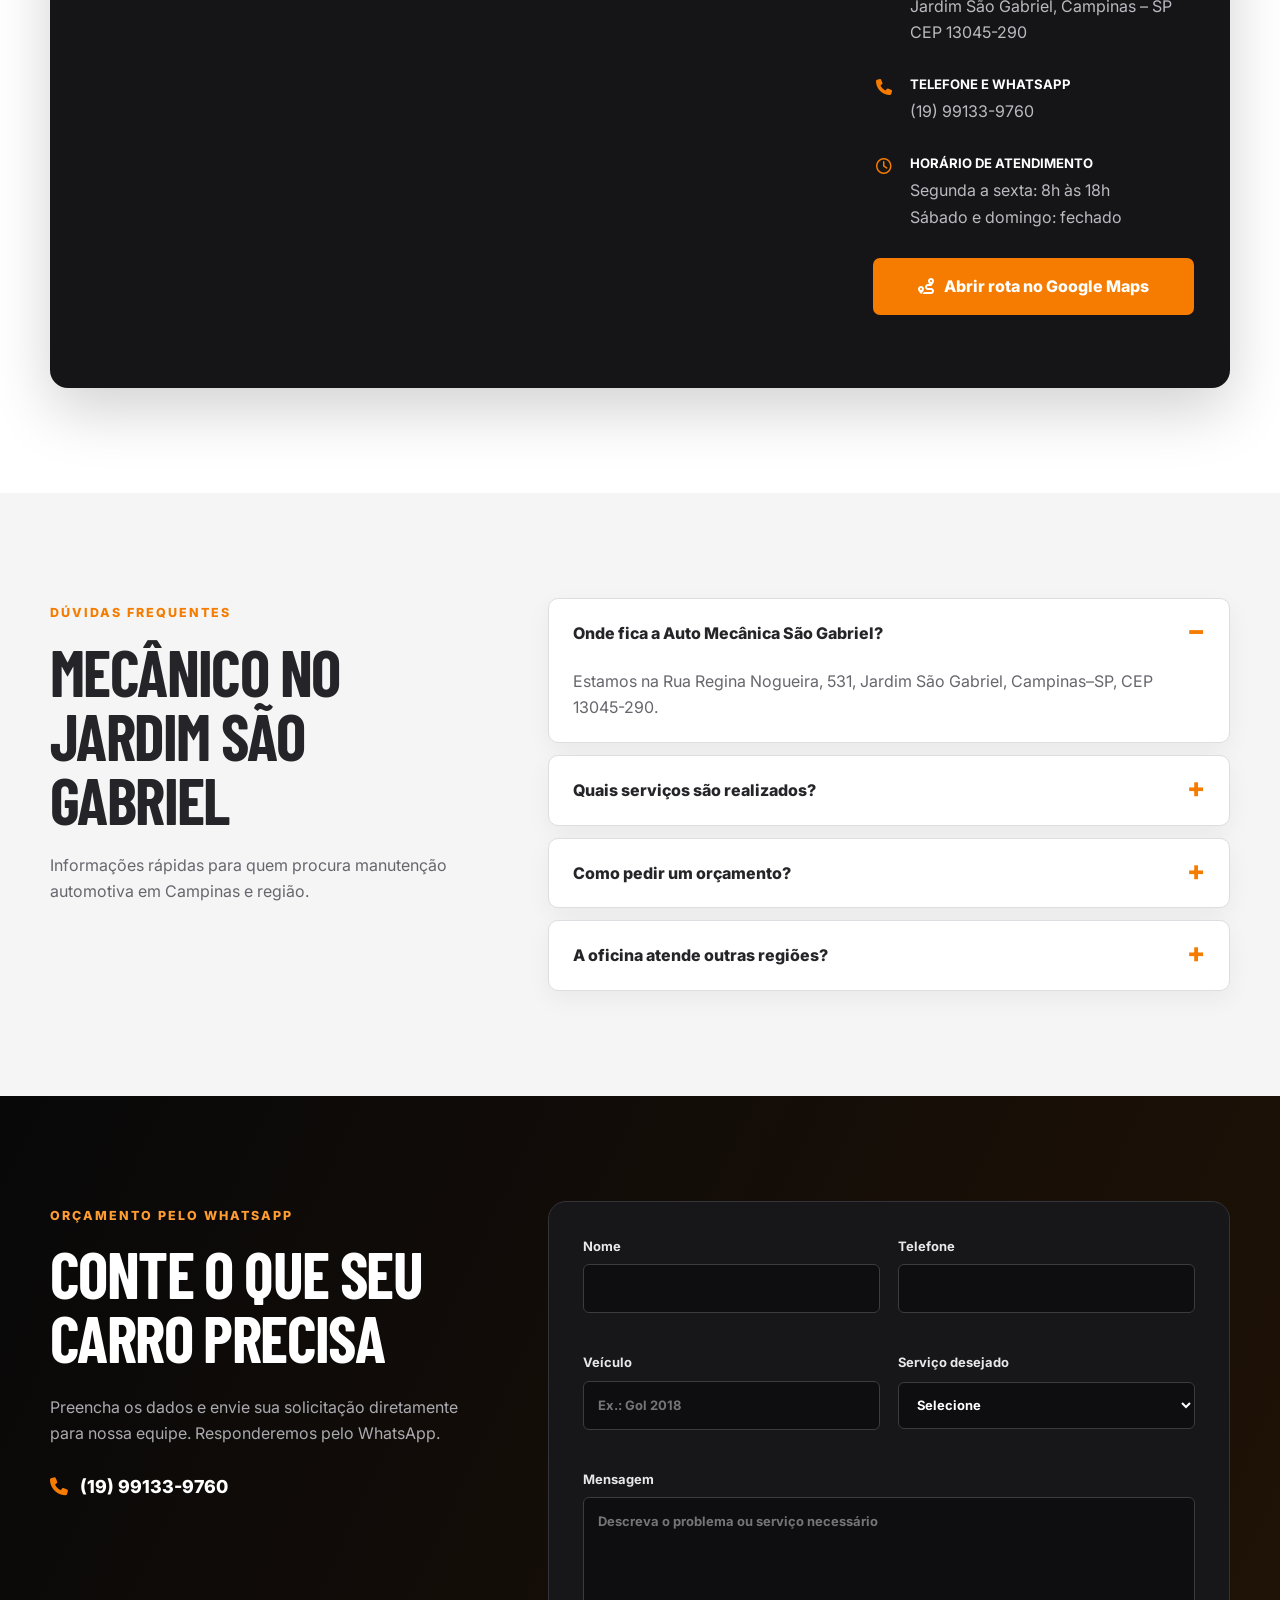
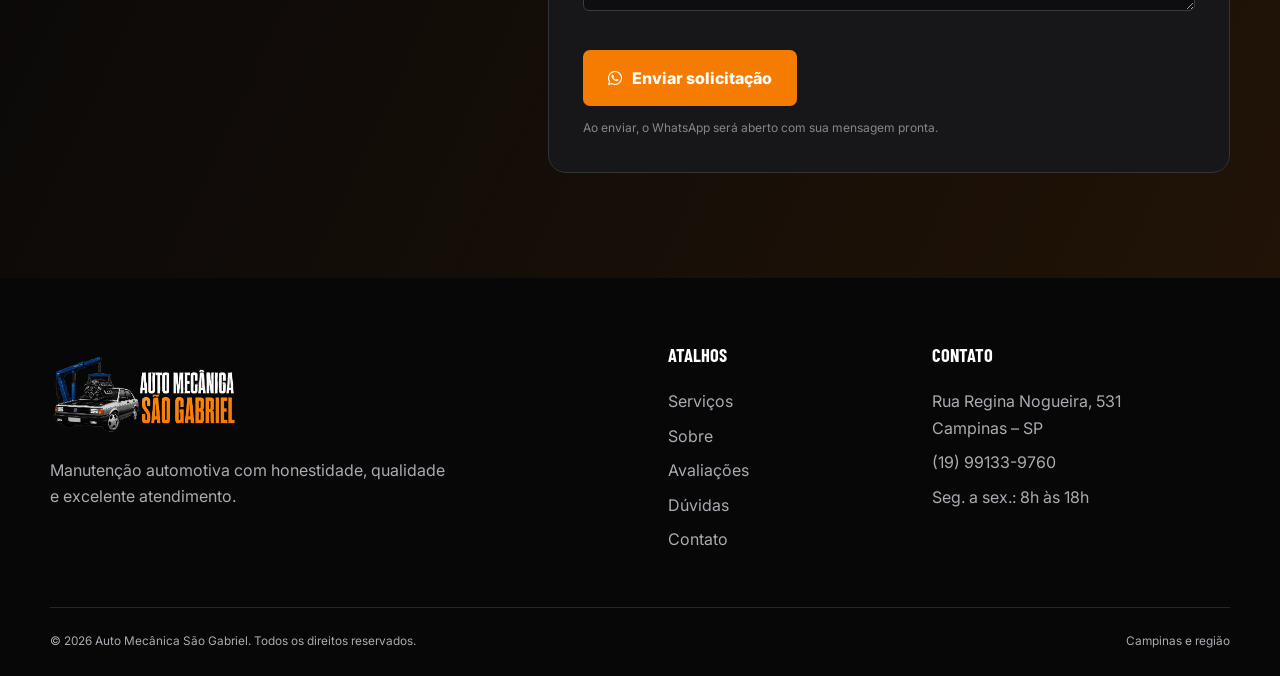
==== commit f4512654: "Add files via upload" ====
--- a/index.html
+++ b/index.html
@@ -87,7 +87,7 @@
         <div class="hero-copy">
           <span class="eyebrow"><i class="fa-solid fa-location-dot" aria-hidden="true"></i> Jardim São Gabriel • Campinas</span>
           <h1 id="hero-title">Seu carro em<br><em>boas mãos</em></h1>
-          <p>Manutenção automotiva com diagnóstico claro, serviço bem executado e respeito pelo seu veículo. Transparência, Honestidade e Mão de Obra Qualificada</p>
+          <p>Manutenção automotiva com diagnóstico claro, serviço bem executado e respeito pelo seu veículo. Transparência do orçamento à entrega.</p>
           <div class="hero-actions">
             <a class="button" href="https://wa.me/5519991339760?text=Ol%C3%A1%21%20Encontrei%20a%20Auto%20Mec%C3%A2nica%20S%C3%A3o%20Gabriel%20pelo%20site%20e%20gostaria%20de%20solicitar%20um%20or%C3%A7amento." target="_blank" rel="noopener noreferrer"><i class="fa-brands fa-whatsapp" aria-hidden="true"></i> Solicitar orçamento</a>
             <a class="button button-outline" href="https://www.google.com/maps/search/?api=1&query=Rua+Regina+Nogueira+531+Campinas+SP" target="_blank" rel="noopener noreferrer"><i class="fa-solid fa-route" aria-hidden="true"></i> Como chegar</a>
@@ -138,7 +138,7 @@
     <section class="about" id="sobre" aria-labelledby="about-title">
       <div class="container about-grid">
         <div class="about-visual"><img loading="lazy" src="https://images.unsplash.com/photo-1486262715619-67b85e0b08d3?auto=format&fit=crop&w=1200&q=82" alt="Interior de oficina mecânica organizada"><div class="rating-stamp"><b>5,0</b><span>no Google</span></div></div>
-        <div class="about-copy"><span class="eyebrow dark">Sobre a oficina</span><h2 id="about-title">Confiança que se conquista em cada serviço</h2><p>Na Auto Mecânica São Gabriel, honestidade não é promessa: é a forma como trabalhamos. Explicamos o diagnóstico, apresentamos o orçamento com clareza e cuidamos do seu carro com responsabilidade.</p><p>Atendemos motoristas de Campinas e região com foco em qualidade, transparência e excelente atendimento.</p><ul class="check-list"><li><i class="fa-solid fa-check"></i> Diagnóstico explicado com clareza</li><li><i class="fa-solid fa-check"></i> Serviço cuidadoso e responsável</li><li><i class="fa-solid fa-check"></i> Atendimento próximo e transparente</li></ul></div>
+        <div class="about-copy"><span class="eyebrow dark">Sobre a oficina</span><h2 id="about-title"><span class="orange-lowercase">honestidade</span>, transparência e mão de obra qualificada</h2><p>Na Auto Mecânica São Gabriel, honestidade não é promessa: é a forma como trabalhamos. Explicamos o diagnóstico, apresentamos o orçamento com clareza e cuidamos do seu carro com responsabilidade.</p><p>Atendemos motoristas de Campinas e região com foco em qualidade, transparência e excelente atendimento.</p><ul class="check-list"><li><i class="fa-solid fa-check"></i> Diagnóstico explicado com clareza</li><li><i class="fa-solid fa-check"></i> Serviço cuidadoso e responsável</li><li><i class="fa-solid fa-check"></i> Atendimento próximo e transparente</li></ul></div>
       </div>
     </section>
 
--- a/style.css
+++ b/style.css
@@ -109,6 +109,7 @@
 .rating-stamp b { font-family: "Barlow Condensed"; font-size: 3.5rem; line-height: .9; }
 .rating-stamp span { font-size: .8rem; font-weight: 700; }
 .about-copy h2 { margin-bottom: 25px; }
+.orange-lowercase { color: var(--red); text-transform: lowercase; }
 .about-copy p { margin-bottom: 16px; color: #626269; }
 .check-list { display: grid; gap: 12px; padding: 0; margin: 28px 0 0; list-style: none; font-weight: 700; }
 .check-list i { display: inline-grid; width: 23px; height: 23px; place-items: center; margin-right: 9px; border-radius: 50%; background: var(--red); color: white; font-size: .7rem; }
